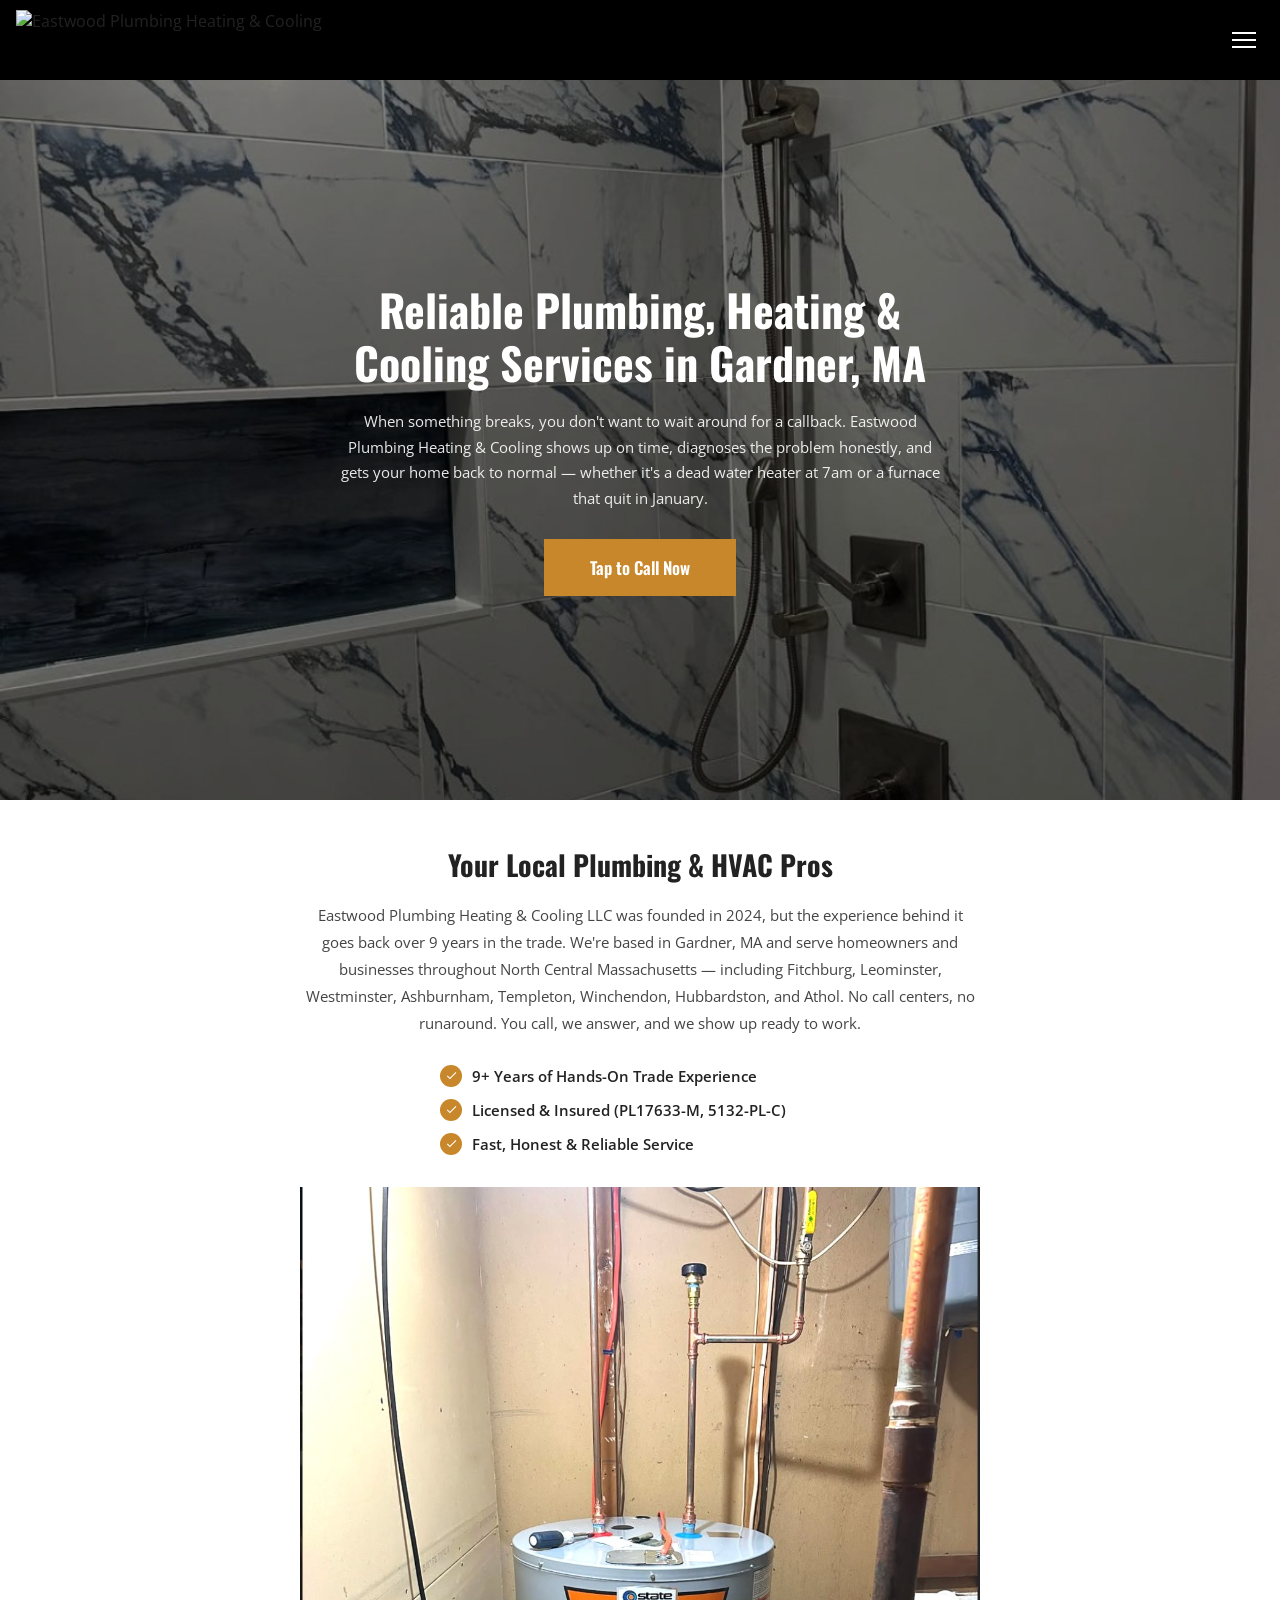
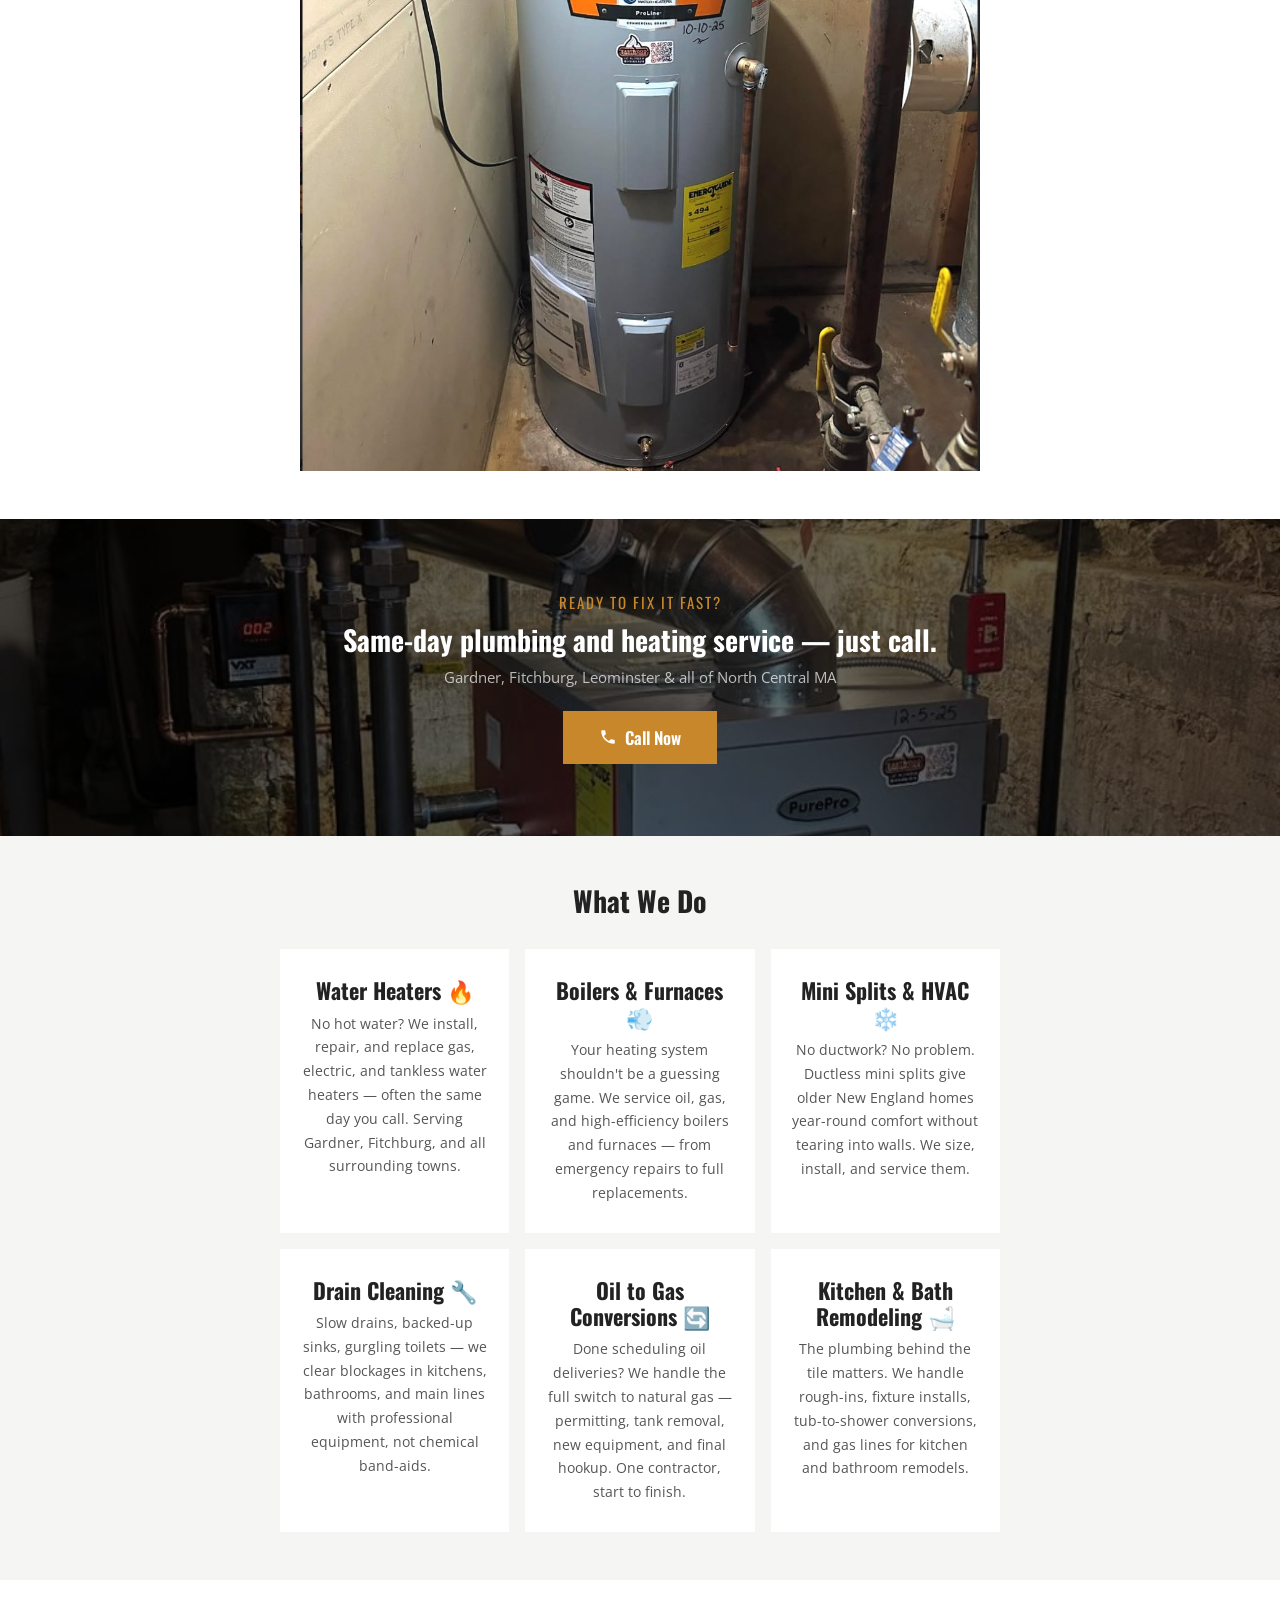
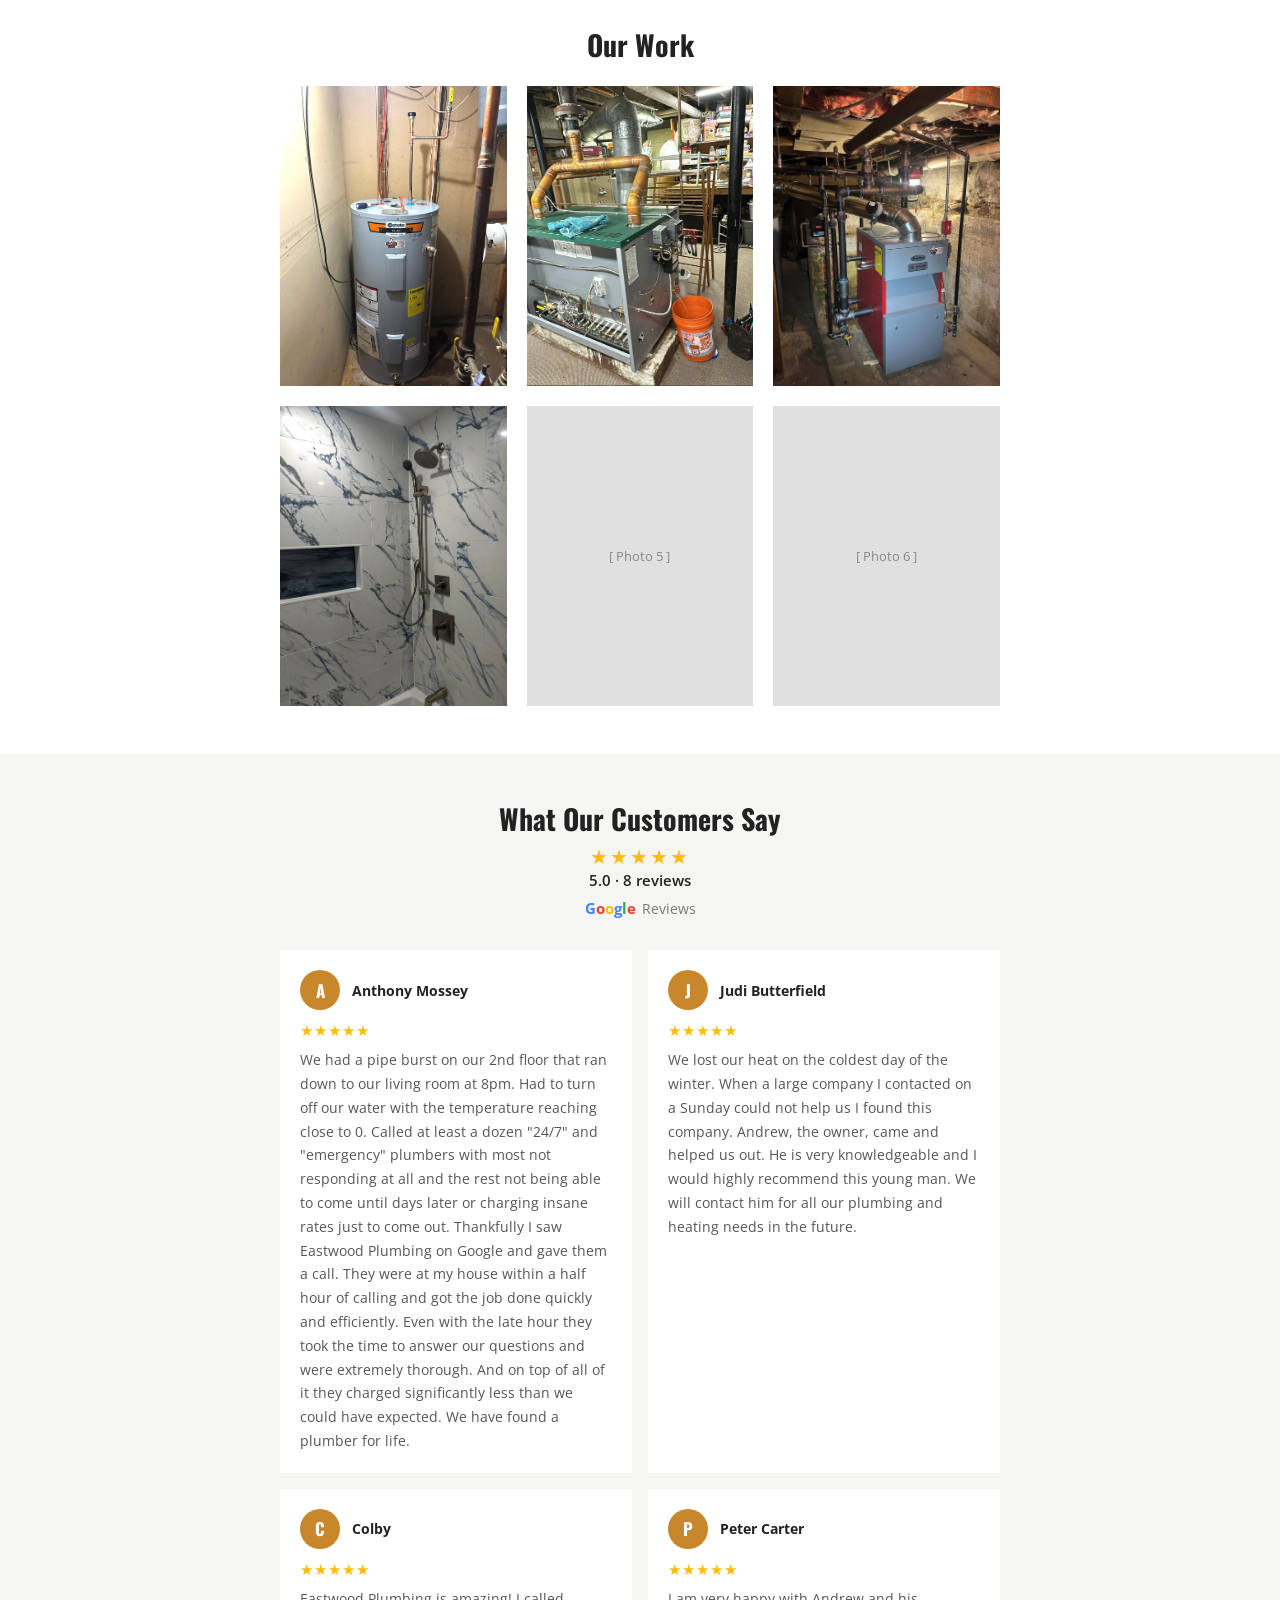
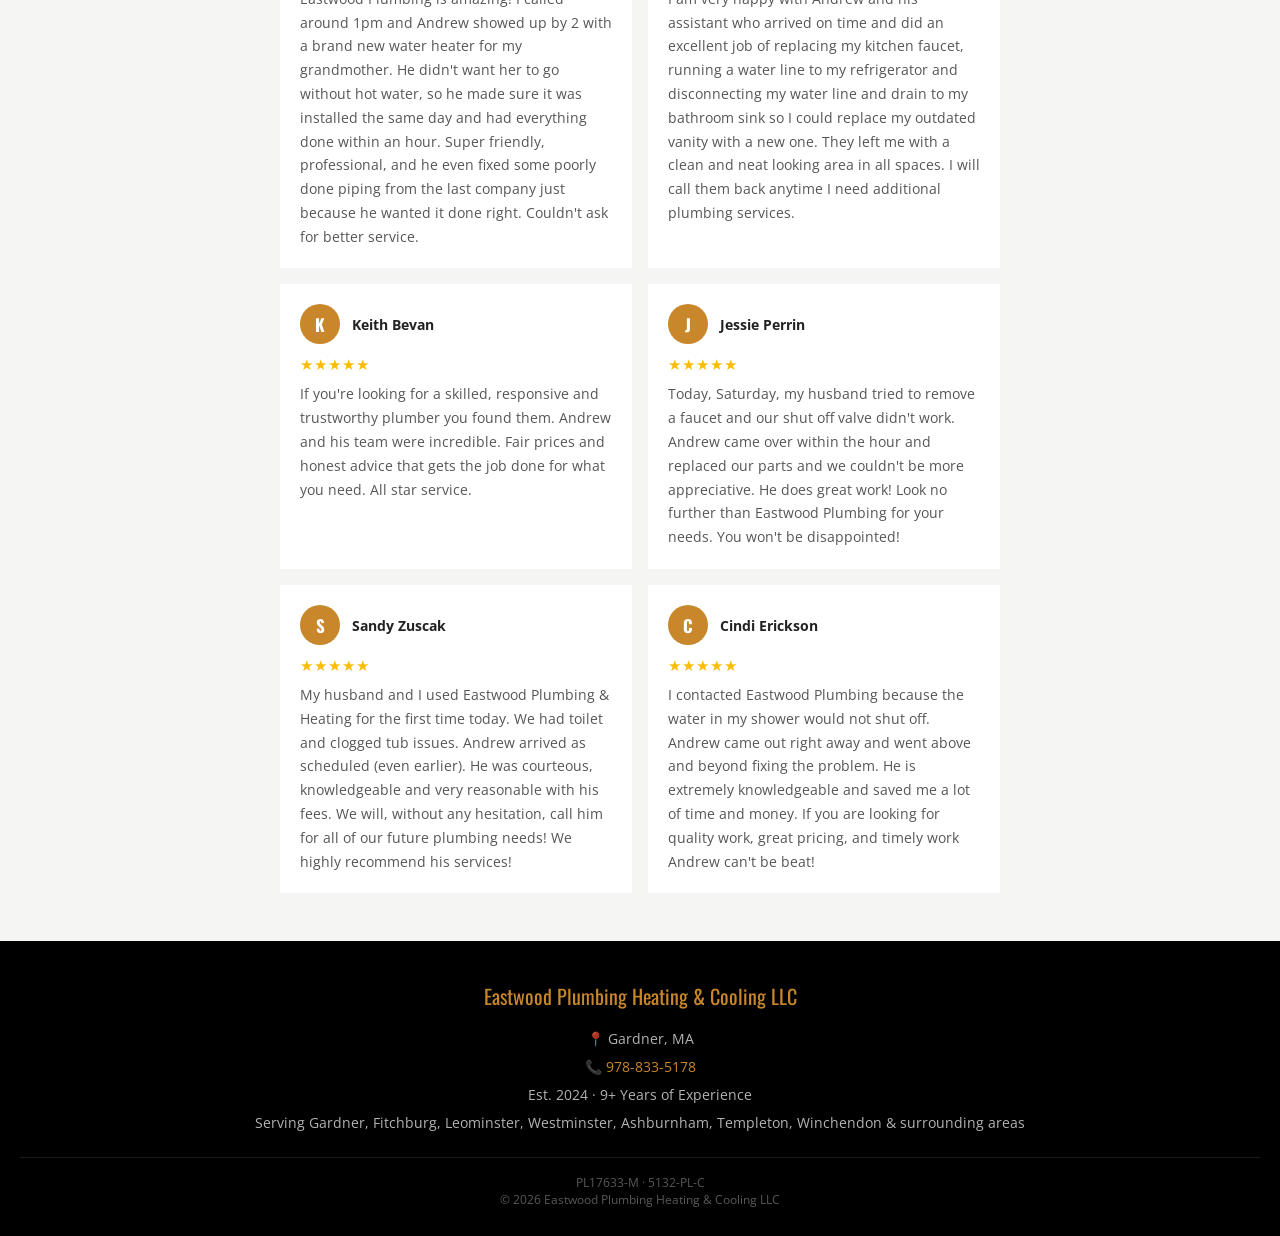
==== index.html @ 7d1de567 "Add real Google reviews (8 five-star)" ====
<!DOCTYPE html>
<html lang="en">
<head>
  <meta charset="UTF-8">
  <meta name="viewport" content="width=device-width, initial-scale=1.0">
  <title>Eastwood Plumbing Heating & Cooling | Plumber in Gardner, MA</title>
  <meta name="description" content="Licensed plumber in Gardner, MA serving Fitchburg, Leominster, Westminster, Ashburnham & North Central MA. Water heaters, boilers, HVAC, drain cleaning. Call 978-833-5178.">
  <link rel="canonical" href="https://www.eastwoodphc.com/">
  <link rel="preconnect" href="https://fonts.googleapis.com">
  <link rel="preconnect" href="https://fonts.gstatic.com" crossorigin>
  <link href="https://fonts.googleapis.com/css2?family=Oswald:wght@400;500;600;700&family=Open+Sans:wght@400;600;700&display=swap" rel="stylesheet">
  <link rel="stylesheet" href="styles.css">
  <script type="application/ld+json">
  {
    "@context": "https://schema.org",
    "@type": "Plumber",
    "name": "Eastwood Plumbing Heating & Cooling LLC",
    "telephone": "+19788335178",
    "address": {
      "@type": "PostalAddress",
      "addressLocality": "Gardner",
      "addressRegion": "MA",
      "addressCountry": "US"
    },
    "url": "https://www.eastwoodphc.com",
    "areaServed": ["Gardner", "Fitchburg", "Leominster", "Westminster", "Ashburnham", "Templeton", "Winchendon", "Hubbardston", "Athol"],
    "priceRange": "$$",
    "foundingDate": "2024",
    "description": "Licensed and insured plumbing, heating, and cooling contractor serving Gardner, MA and North Central Massachusetts."
  }
  </script>
</head>
<body>

  <header class="header">
    <img class="logo" src="images/eastwood-logo.png" alt="Eastwood Plumbing Heating & Cooling">
    <button class="menu-btn" id="menuBtn" aria-label="Menu">
      <span></span><span></span><span></span>
    </button>
  </header>

  <nav class="mobile-nav" id="nav">
    <a href="index.html">Home</a>
    <a href="#about">About</a>
    <a href="#services">Services</a>
    <a href="#gallery">Our Work</a>
    <a href="#reviews">Reviews</a>
    <a href="tel:9788335178">Call Us</a>
  </nav>

  <!-- HERO -->
  <section class="hero" id="top">
    <div class="hero-bg"></div>
    <div class="hero-content">
      <h1>Reliable Plumbing, Heating & Cooling Services in Gardner, MA</h1>
      <p>When something breaks, you don't want to wait around for a callback. Eastwood Plumbing Heating & Cooling shows up on time, diagnoses the problem honestly, and gets your home back to normal — whether it's a dead water heater at 7am or a furnace that quit in January.</p>
      <a href="tel:9788335178" class="btn-gold">Tap to Call Now</a>
    </div>
  </section>

  <!-- ABOUT -->
  <section class="about" id="about">
    <h2>Your Local Plumbing & HVAC Pros</h2>
    <p>Eastwood Plumbing Heating & Cooling LLC was founded in 2024, but the experience behind it goes back over 9 years in the trade. We're based in Gardner, MA and serve homeowners and businesses throughout North Central Massachusetts — including Fitchburg, Leominster, Westminster, Ashburnham, Templeton, Winchendon, Hubbardston, and Athol. No call centers, no runaround. You call, we answer, and we show up ready to work.</p>

    <div class="creds">
      <div class="cred">
        <div class="cred-icon"><svg viewBox="0 0 24 24"><path d="M9 16.17L4.83 12l-1.42 1.41L9 19 21 7l-1.41-1.41L9 16.17z"/></svg></div>
        9+ Years of Hands-On Trade Experience
      </div>
      <div class="cred">
        <div class="cred-icon"><svg viewBox="0 0 24 24"><path d="M9 16.17L4.83 12l-1.42 1.41L9 19 21 7l-1.41-1.41L9 16.17z"/></svg></div>
        Licensed & Insured (PL17633-M, 5132-PL-C)
      </div>
      <div class="cred">
        <div class="cred-icon"><svg viewBox="0 0 24 24"><path d="M9 16.17L4.83 12l-1.42 1.41L9 19 21 7l-1.41-1.41L9 16.17z"/></svg></div>
        Fast, Honest & Reliable Service
      </div>
    </div>

    <img src="images/water-heater-install.png" alt="State ProLine water heater installed by Eastwood Plumbing in Gardner, MA" style="width:100%;">
  </section>

  <!-- CTA BANNER -->
  <section class="cta">
    <div class="cta-bg"></div>
    <div class="cta-content">
      <div class="eyebrow">Ready to Fix It Fast?</div>
      <h2>Same-day plumbing and heating service — just call.</h2>
      <p class="sub">Gardner, Fitchburg, Leominster & all of North Central MA</p>
      <a href="tel:9788335178" class="btn-gold-outline">
        <svg width="18" height="18" viewBox="0 0 24 24" fill="#fff"><path d="M6.62 10.79c1.44 2.83 3.76 5.14 6.59 6.59l2.2-2.2c.27-.27.67-.36 1.02-.24 1.12.37 2.33.57 3.57.57.55 0 1 .45 1 1V20c0 .55-.45 1-1 1-9.39 0-17-7.61-17-17 0-.55.45-1 1-1h3.5c.55 0 1 .45 1 1 0 1.25.2 2.45.57 3.57.11.35.03.74-.25 1.02l-2.2 2.2z"/></svg>
        Call Now
      </a>
    </div>
  </section>

  <!-- SERVICES -->
  <section class="services" id="services">
    <h2>What We Do</h2>
    <div class="services-list">
      <div class="svc">
        <h3><a href="services/water-heaters.html">Water Heaters 🔥</a></h3>
        <p>No hot water? We install, repair, and replace gas, electric, and tankless water heaters — often the same day you call. Serving Gardner, Fitchburg, and all surrounding towns.</p>
      </div>
      <div class="svc">
        <h3><a href="services/boilers-furnaces.html">Boilers & Furnaces 💨</a></h3>
        <p>Your heating system shouldn't be a guessing game. We service oil, gas, and high-efficiency boilers and furnaces — from emergency repairs to full replacements.</p>
      </div>
      <div class="svc">
        <h3><a href="services/mini-splits-hvac.html">Mini Splits & HVAC ❄️</a></h3>
        <p>No ductwork? No problem. Ductless mini splits give older New England homes year-round comfort without tearing into walls. We size, install, and service them.</p>
      </div>
      <div class="svc">
        <h3><a href="services/drain-cleaning.html">Drain Cleaning 🔧</a></h3>
        <p>Slow drains, backed-up sinks, gurgling toilets — we clear blockages in kitchens, bathrooms, and main lines with professional equipment, not chemical band-aids.</p>
      </div>
      <div class="svc">
        <h3><a href="services/oil-to-gas.html">Oil to Gas Conversions 🔄</a></h3>
        <p>Done scheduling oil deliveries? We handle the full switch to natural gas — permitting, tank removal, new equipment, and final hookup. One contractor, start to finish.</p>
      </div>
      <div class="svc">
        <h3><a href="services/kitchen-bath-remodeling.html">Kitchen & Bath Remodeling 🛁</a></h3>
        <p>The plumbing behind the tile matters. We handle rough-ins, fixture installs, tub-to-shower conversions, and gas lines for kitchen and bathroom remodels.</p>
      </div>
    </div>
  </section>

  <!-- GALLERY -->
  <section class="gallery" id="gallery">
    <h2>Our Work</h2>
    <div class="gallery-list">
      <img src="images/water-heater-install.png" alt="Water heater installation in Gardner, MA">
      <img src="images/boiler-install.png" alt="Boiler installation in Gardner, MA">
      <img src="images/furnace-install.png" alt="Furnace installation in North Central Massachusetts">
      <img src="images/hero.png" alt="Bathroom remodel with marble tile in Gardner, MA">
      <div class="img-slot" style="height:300px;">[ Photo 5 ]</div>
      <div class="img-slot" style="height:300px;">[ Photo 6 ]</div>
    </div>
  </section>

  <!-- REVIEWS -->
  <section class="reviews" id="reviews">
    <div class="reviews-head">
      <h2>What Our Customers Say</h2>
      <div class="stars">★★★★★</div>
      <div style="font-size:15px;font-weight:600;color:#222;">5.0 · 8 reviews</div>
      <div class="g-line">
        <!-- REPLACE: <img src="images/google-logo.png" height="20" alt="Google"> -->
        <span class="g-text"><span class="c1">G</span><span class="c2">o</span><span class="c3">o</span><span class="c4">g</span><span class="c5">l</span><span class="c6">e</span></span>
        Reviews
      </div>
    </div>
    <div class="reviews-list">
      <div class="rev">
        <div class="rev-top">
          <div class="rev-avatar">A</div>
          <div><div class="rev-name">Anthony Mossey</div></div>
        </div>
        <div class="rev-stars">★★★★★</div>
        <p>We had a pipe burst on our 2nd floor that ran down to our living room at 8pm. Had to turn off our water with the temperature reaching close to 0. Called at least a dozen "24/7" and "emergency" plumbers with most not responding at all and the rest not being able to come until days later or charging insane rates just to come out. Thankfully I saw Eastwood Plumbing on Google and gave them a call. They were at my house within a half hour of calling and got the job done quickly and efficiently. Even with the late hour they took the time to answer our questions and were extremely thorough. And on top of all of it they charged significantly less than we could have expected. We have found a plumber for life.</p>
      </div>
      <div class="rev">
        <div class="rev-top">
          <div class="rev-avatar">J</div>
          <div><div class="rev-name">Judi Butterfield</div></div>
        </div>
        <div class="rev-stars">★★★★★</div>
        <p>We lost our heat on the coldest day of the winter. When a large company I contacted on a Sunday could not help us I found this company. Andrew, the owner, came and helped us out. He is very knowledgeable and I would highly recommend this young man. We will contact him for all our plumbing and heating needs in the future.</p>
      </div>
      <div class="rev">
        <div class="rev-top">
          <div class="rev-avatar">C</div>
          <div><div class="rev-name">Colby</div></div>
        </div>
        <div class="rev-stars">★★★★★</div>
        <p>Eastwood Plumbing is amazing! I called around 1pm and Andrew showed up by 2 with a brand new water heater for my grandmother. He didn't want her to go without hot water, so he made sure it was installed the same day and had everything done within an hour. Super friendly, professional, and he even fixed some poorly done piping from the last company just because he wanted it done right. Couldn't ask for better service.</p>
      </div>
      <div class="rev">
        <div class="rev-top">
          <div class="rev-avatar">P</div>
          <div><div class="rev-name">Peter Carter</div></div>
        </div>
        <div class="rev-stars">★★★★★</div>
        <p>I am very happy with Andrew and his assistant who arrived on time and did an excellent job of replacing my kitchen faucet, running a water line to my refrigerator and disconnecting my water line and drain to my bathroom sink so I could replace my outdated vanity with a new one. They left me with a clean and neat looking area in all spaces. I will call them back anytime I need additional plumbing services.</p>
      </div>
      <div class="rev">
        <div class="rev-top">
          <div class="rev-avatar">K</div>
          <div><div class="rev-name">Keith Bevan</div></div>
        </div>
        <div class="rev-stars">★★★★★</div>
        <p>If you're looking for a skilled, responsive and trustworthy plumber you found them. Andrew and his team were incredible. Fair prices and honest advice that gets the job done for what you need. All star service.</p>
      </div>
      <div class="rev">
        <div class="rev-top">
          <div class="rev-avatar">J</div>
          <div><div class="rev-name">Jessie Perrin</div></div>
        </div>
        <div class="rev-stars">★★★★★</div>
        <p>Today, Saturday, my husband tried to remove a faucet and our shut off valve didn't work. Andrew came over within the hour and replaced our parts and we couldn't be more appreciative. He does great work! Look no further than Eastwood Plumbing for your needs. You won't be disappointed!</p>
      </div>
      <div class="rev">
        <div class="rev-top">
          <div class="rev-avatar">S</div>
          <div><div class="rev-name">Sandy Zuscak</div></div>
        </div>
        <div class="rev-stars">★★★★★</div>
        <p>My husband and I used Eastwood Plumbing &amp; Heating for the first time today. We had toilet and clogged tub issues. Andrew arrived as scheduled (even earlier). He was courteous, knowledgeable and very reasonable with his fees. We will, without any hesitation, call him for all of our future plumbing needs! We highly recommend his services!</p>
      </div>
      <div class="rev">
        <div class="rev-top">
          <div class="rev-avatar">C</div>
          <div><div class="rev-name">Cindi Erickson</div></div>
        </div>
        <div class="rev-stars">★★★★★</div>
        <p>I contacted Eastwood Plumbing because the water in my shower would not shut off. Andrew came out right away and went above and beyond fixing the problem. He is extremely knowledgeable and saved me a lot of time and money. If you are looking for quality work, great pricing, and timely work Andrew can't be beat!</p>
      </div>
    </div>
  </section>

  <!-- FOOTER -->
  <footer class="footer">
    <div class="footer-name">Eastwood Plumbing Heating & Cooling LLC</div>
    <div class="footer-info">
      📍 Gardner, MA<br>
      📞 <a href="tel:9788335178">978-833-5178</a><br>
      Est. 2024 · 9+ Years of Experience<br>
      Serving Gardner, Fitchburg, Leominster, Westminster, Ashburnham, Templeton, Winchendon & surrounding areas
    </div>
    <div class="footer-bottom">
      PL17633-M · 5132-PL-C<br>
      &copy; 2026 Eastwood Plumbing Heating & Cooling LLC
    </div>
  </footer>

  <script>
    document.getElementById('menuBtn').addEventListener('click', function() {
      document.getElementById('nav').classList.toggle('open');
    });
    document.querySelectorAll('#nav a').forEach(function(a) {
      a.addEventListener('click', function() { document.getElementById('nav').classList.remove('open'); });
    });
  </script>
</body>
</html>
---- styles.css ----
*, *::before, *::after { margin: 0; padding: 0; box-sizing: border-box; }

body {
  font-family: 'Open Sans', sans-serif;
  color: #222;
  background: #fff;
  -webkit-font-smoothing: antialiased;
}

h1, h2, h3, h4 {
  font-family: 'Oswald', sans-serif;
  font-weight: 700;
  line-height: 1.2;
}

a { text-decoration: none; color: inherit; }
img { max-width: 100%; display: block; }

/* HEADER */
.header {
  background: #000;
  padding: 10px 16px;
  display: flex;
  align-items: center;
  justify-content: space-between;
  position: sticky;
  top: 0;
  z-index: 100;
}

.logo { height: 60px; }

.logo-placeholder {
  height: 60px;
  background: #1a1a1a;
  padding: 8px 16px;
  display: flex;
  align-items: center;
  color: #fff;
  font-family: 'Oswald', sans-serif;
  font-weight: 700;
  font-size: 14px;
  border: 2px solid #c8872a;
  border-radius: 4px;
}

.menu-btn {
  background: none;
  border: none;
  cursor: pointer;
  padding: 8px;
  display: flex;
  flex-direction: column;
  gap: 5px;
}

.menu-btn span {
  display: block;
  width: 24px;
  height: 2px;
  background: #fff;
}

.mobile-nav {
  display: none;
  background: #111;
  position: fixed;
  top: 80px;
  left: 0;
  right: 0;
  z-index: 99;
}

.mobile-nav.open { display: block; }

.mobile-nav a {
  display: block;
  color: #fff;
  padding: 16px 20px;
  border-bottom: 1px solid #222;
  font-family: 'Oswald', sans-serif;
  font-size: 17px;
}

/* HERO */
.hero {
  position: relative;
  min-height: 80vh;
  display: flex;
  align-items: center;
  justify-content: center;
  text-align: center;
  padding: 60px 20px;
}

.hero-bg {
  position: absolute;
  inset: 0;
  background: url('images/hero.png') center/cover no-repeat;
  background-color: #333;
}

.hero-bg::after {
  content: '';
  position: absolute;
  inset: 0;
  background: rgba(0,0,0,0.45);
}

.hero-content {
  position: relative;
  z-index: 1;
  max-width: 600px;
}

.hero h1 {
  color: #fff;
  font-size: 34px;
  margin-bottom: 20px;
}

.hero p {
  color: rgba(255,255,255,0.9);
  font-size: 15px;
  line-height: 1.7;
  margin-bottom: 28px;
}

/* SERVICE HERO (shorter, uses same bg unless overridden) */
.hero-service { min-height: 50vh; }

/* BUTTONS */
.btn-gold {
  display: inline-block;
  background: #c8872a;
  color: #fff;
  font-family: 'Oswald', sans-serif;
  font-size: 17px;
  font-weight: 600;
  padding: 14px 44px;
  border: 2px solid #c8872a;
}

.btn-gold-outline {
  display: inline-flex;
  align-items: center;
  gap: 8px;
  background: #c8872a;
  color: #fff;
  font-family: 'Oswald', sans-serif;
  font-size: 17px;
  font-weight: 600;
  padding: 14px 36px;
  border: none;
}

/* SECTIONS */
.section { padding: 48px 20px; max-width: 800px; margin: 0 auto; }
.section-gray { padding: 48px 20px; background: #f5f5f3; }

/* ABOUT */
.about { padding: 48px 20px; text-align: center; max-width: 720px; margin: 0 auto; }
.about h2 { font-size: 28px; margin-bottom: 20px; }
.about > p { font-size: 15px; color: #444; line-height: 1.8; margin-bottom: 28px; }

.creds {
  text-align: left;
  max-width: 400px;
  margin: 0 auto 32px;
  display: flex;
  flex-direction: column;
  gap: 12px;
}

.cred {
  display: flex;
  align-items: center;
  gap: 10px;
  font-size: 15px;
  font-weight: 600;
}

.cred-icon {
  width: 22px;
  height: 22px;
  background: #c8872a;
  border-radius: 50%;
  display: flex;
  align-items: center;
  justify-content: center;
  flex-shrink: 0;
}

.cred-icon svg { width: 13px; height: 13px; fill: #fff; }

.img-slot {
  background: #e0e0e0;
  display: flex;
  align-items: center;
  justify-content: center;
  color: #888;
  font-size: 13px;
}

/* CTA BANNER */
.cta {
  position: relative;
  padding: 72px 20px;
  text-align: center;
}

.cta-bg {
  position: absolute;
  inset: 0;
  background: url('images/furnace-install.png') center/cover no-repeat;
  background-color: #222;
}

.cta-bg::after {
  content: '';
  position: absolute;
  inset: 0;
  background: rgba(0,0,0,0.6);
}

.cta-content { position: relative; z-index: 1; }

.cta .eyebrow {
  color: #c8872a;
  font-family: 'Oswald', sans-serif;
  font-size: 15px;
  letter-spacing: 2px;
  text-transform: uppercase;
  margin-bottom: 10px;
}

.cta h2 { color: #fff; font-size: 28px; margin-bottom: 10px; }
.cta .sub { color: rgba(255,255,255,0.7); font-size: 15px; margin-bottom: 24px; }

/* SERVICES */
.services { padding: 48px 16px; background: #f5f5f3; }
.services h2 { text-align: center; font-size: 28px; margin-bottom: 32px; }

.services-list {
  max-width: 720px;
  margin: 0 auto;
  display: flex;
  flex-direction: column;
  gap: 16px;
}

.svc { background: #fff; padding: 28px 20px; text-align: center; }
.svc h3 { font-size: 22px; margin-bottom: 8px; }
.svc h3 a { color: #222; }
.svc h3 a:hover { color: #c8872a; }
.svc p { font-size: 14px; color: #555; line-height: 1.7; }

/* GALLERY */
.gallery { padding: 48px 16px; }
.gallery h2 { text-align: center; font-size: 28px; margin-bottom: 24px; }

.gallery-list {
  max-width: 720px;
  margin: 0 auto;
  display: flex;
  flex-direction: column;
  gap: 20px;
}

.gallery-list img {
  width: 100%;
  height: 300px;
  object-fit: cover;
}

.gallery-list .img-slot { width: 100%; height: 300px; }

/* REVIEWS */
.reviews { padding: 48px 16px; background: #f5f5f3; }
.reviews-head { text-align: center; margin-bottom: 32px; }
.reviews-head h2 { font-size: 28px; margin-bottom: 8px; }
.reviews-head .stars { color: #fbbc04; font-size: 20px; letter-spacing: 2px; }

.reviews-head .g-line {
  margin-top: 8px;
  font-size: 14px;
  color: #777;
  display: flex;
  align-items: center;
  justify-content: center;
  gap: 6px;
}

.g-text { font-weight: 700; font-size: 15px; }
.g-text .c1 { color: #4285F4; }
.g-text .c2 { color: #EA4335; }
.g-text .c3 { color: #FBBC05; }
.g-text .c4 { color: #4285F4; }
.g-text .c5 { color: #34A853; }
.g-text .c6 { color: #EA4335; }

.reviews-list {
  max-width: 720px;
  margin: 0 auto;
  display: flex;
  flex-direction: column;
  gap: 16px;
}

.rev { background: #fff; padding: 20px; }

.rev-top {
  display: flex;
  align-items: center;
  gap: 12px;
  margin-bottom: 10px;
}

.rev-avatar {
  width: 40px;
  height: 40px;
  border-radius: 50%;
  background: #c8872a;
  color: #fff;
  display: flex;
  align-items: center;
  justify-content: center;
  font-family: 'Oswald', sans-serif;
  font-weight: 700;
  font-size: 17px;
  flex-shrink: 0;
}

.rev-name { font-weight: 700; font-size: 14px; }
.rev-date { font-size: 12px; color: #999; }
.rev-stars { color: #fbbc04; font-size: 15px; letter-spacing: 1px; margin-bottom: 8px; }
.rev p { font-size: 14px; color: #555; line-height: 1.7; }

/* FAQ */
.faq { padding: 48px 20px; max-width: 720px; margin: 0 auto; }
.faq h2 { font-size: 28px; margin-bottom: 24px; text-align: center; }

.faq-item { border-bottom: 1px solid #e0e0e0; padding: 16px 0; }
.faq-item h3 { font-size: 17px; margin-bottom: 8px; color: #222; }
.faq-item p { font-size: 14px; color: #555; line-height: 1.7; }

/* SERVICE DETAIL */
.svc-detail { padding: 48px 20px; max-width: 720px; margin: 0 auto; }
.svc-detail h2 { font-size: 24px; margin-bottom: 16px; }
.svc-detail p { font-size: 15px; color: #444; line-height: 1.8; margin-bottom: 16px; }
.svc-detail ul { margin: 0 0 20px 20px; }
.svc-detail li { font-size: 15px; color: #444; line-height: 1.8; margin-bottom: 6px; }

.svc-detail img {
  width: 100%;
  height: auto;
  margin: 24px 0;
}

/* OTHER SERVICES */
.other-services { padding: 48px 20px; background: #f5f5f3; }
.other-services h2 { text-align: center; font-size: 24px; margin-bottom: 24px; }

.other-services-list {
  max-width: 720px;
  margin: 0 auto;
  display: flex;
  flex-direction: column;
  gap: 10px;
}

.other-services-list a {
  display: block;
  background: #fff;
  padding: 16px 20px;
  font-family: 'Oswald', sans-serif;
  font-size: 17px;
  font-weight: 600;
  color: #222;
}

.other-services-list a:hover { color: #c8872a; }

/* FOOTER */
.footer {
  background: #000;
  color: rgba(255,255,255,0.7);
  padding: 40px 20px 28px;
  text-align: center;
}

.footer-name {
  font-family: 'Oswald', sans-serif;
  font-size: 20px;
  color: #c8872a;
  margin-bottom: 14px;
}

.footer-info { font-size: 14px; line-height: 2; }
.footer-info a { color: #c8872a; }

.footer-bottom {
  margin-top: 20px;
  padding-top: 16px;
  border-top: 1px solid rgba(255,255,255,0.1);
  font-size: 12px;
  color: rgba(255,255,255,0.35);
}

/* RESPONSIVE */
@media (min-width: 600px) {
  .services-list { display: grid; grid-template-columns: 1fr 1fr; }
  .gallery-list { display: grid; grid-template-columns: 1fr 1fr; }
  .reviews-list { display: grid; grid-template-columns: 1fr 1fr; }
  .other-services-list { display: grid; grid-template-columns: 1fr 1fr; }
}

@media (min-width: 900px) {
  .hero h1 { font-size: 44px; }
  .services-list { grid-template-columns: 1fr 1fr 1fr; }
  .gallery-list { grid-template-columns: 1fr 1fr 1fr; }
}
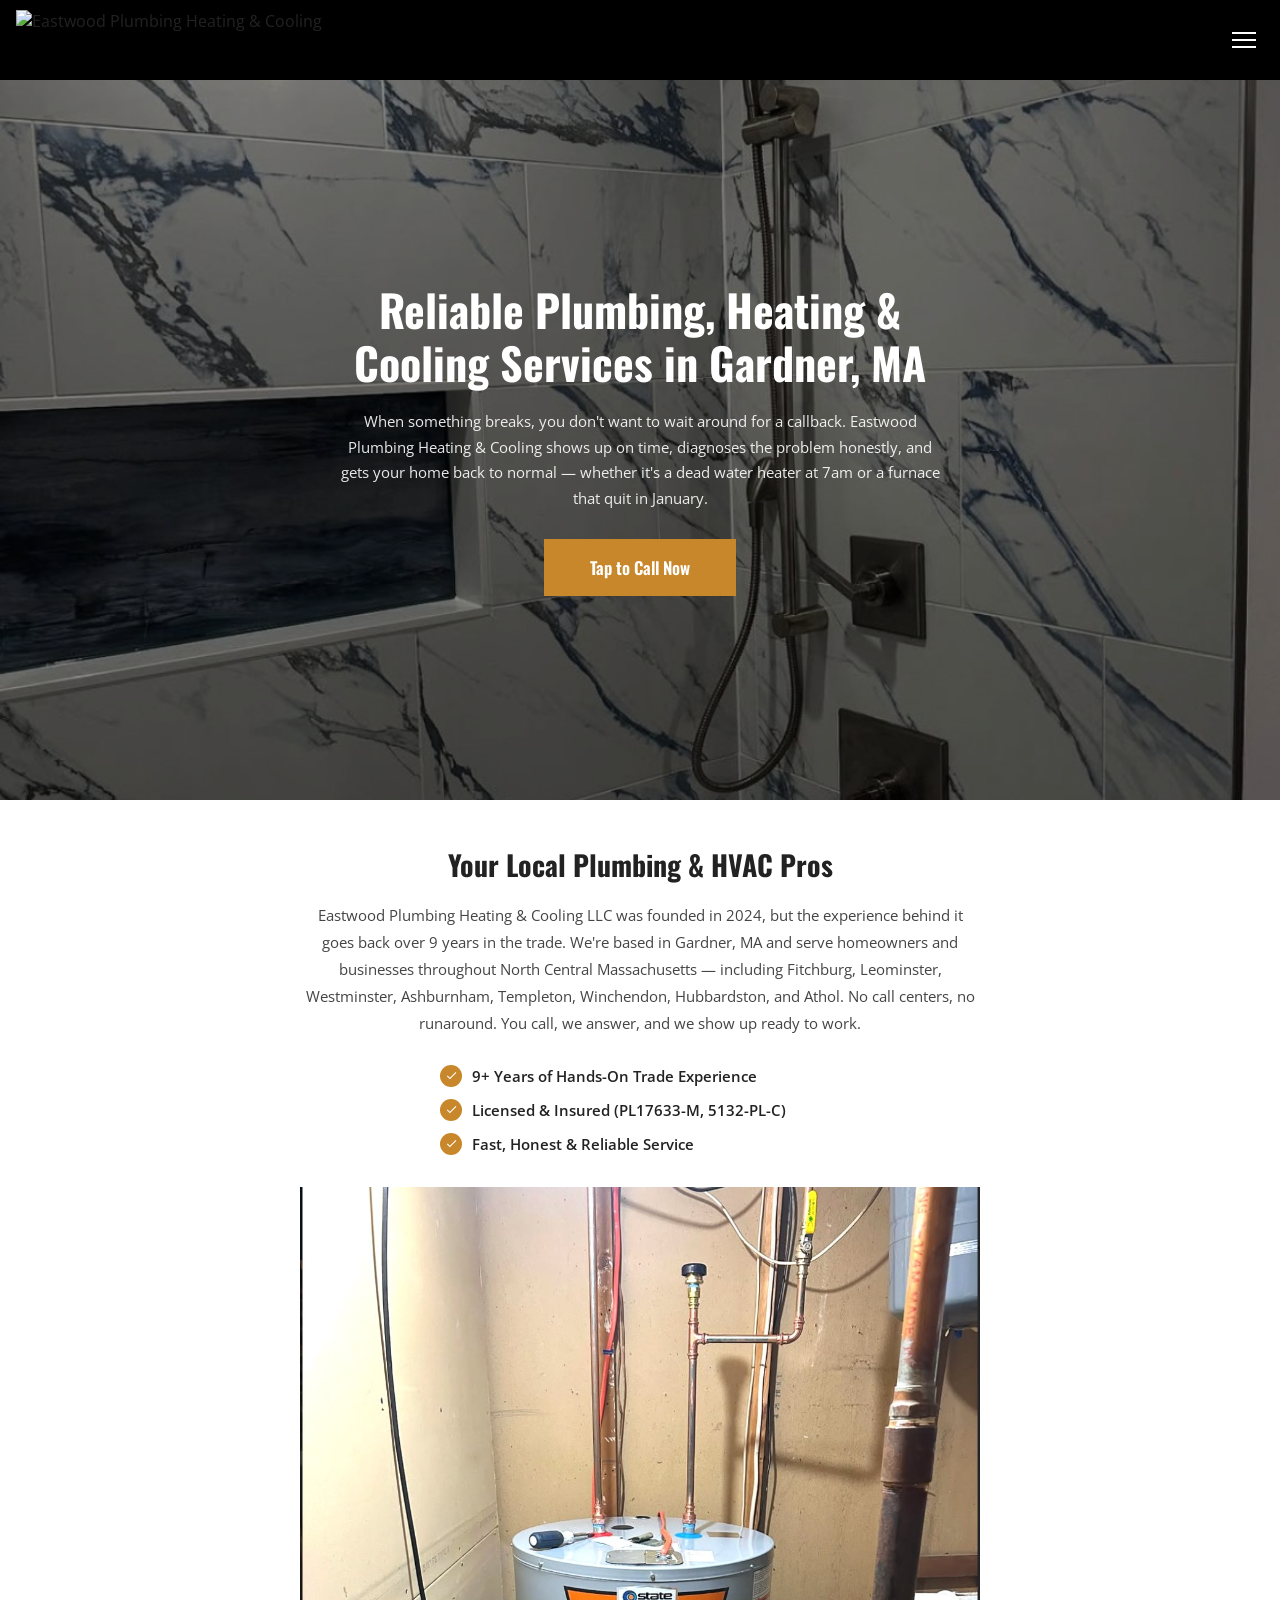
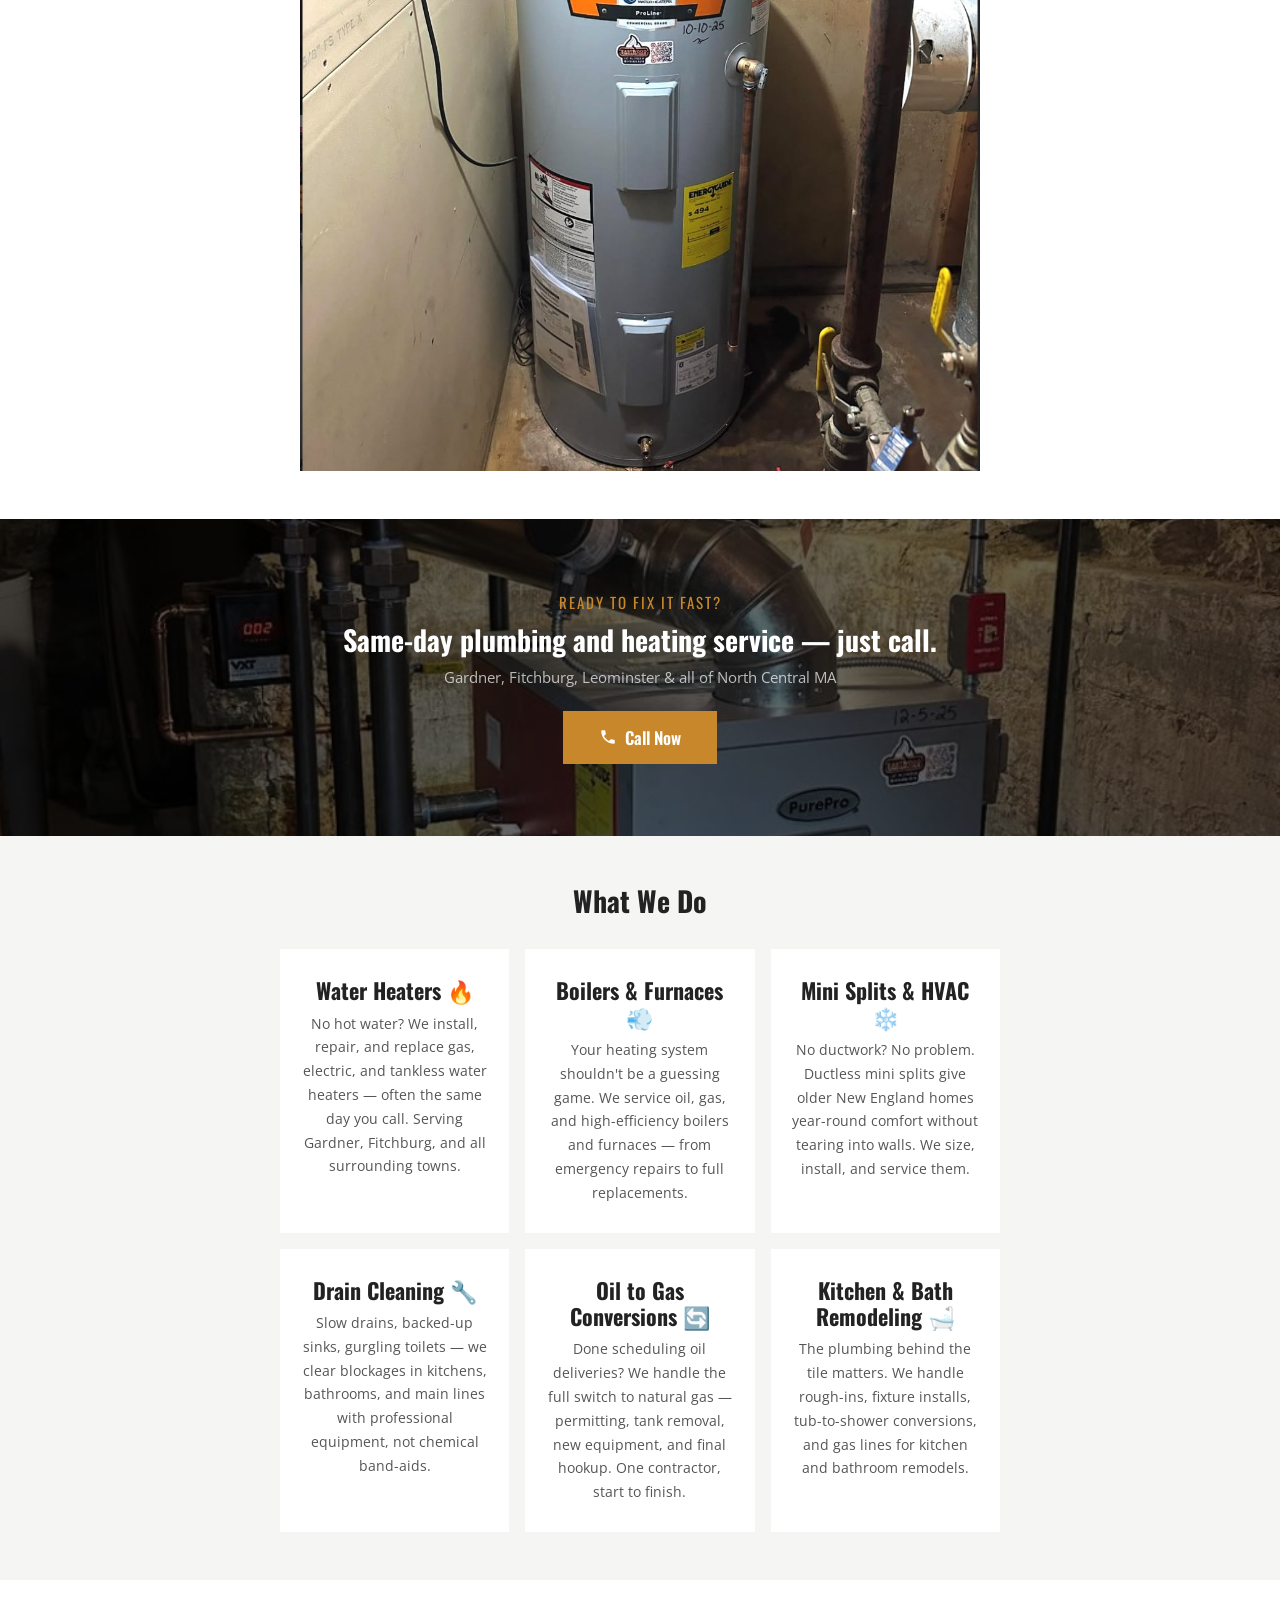
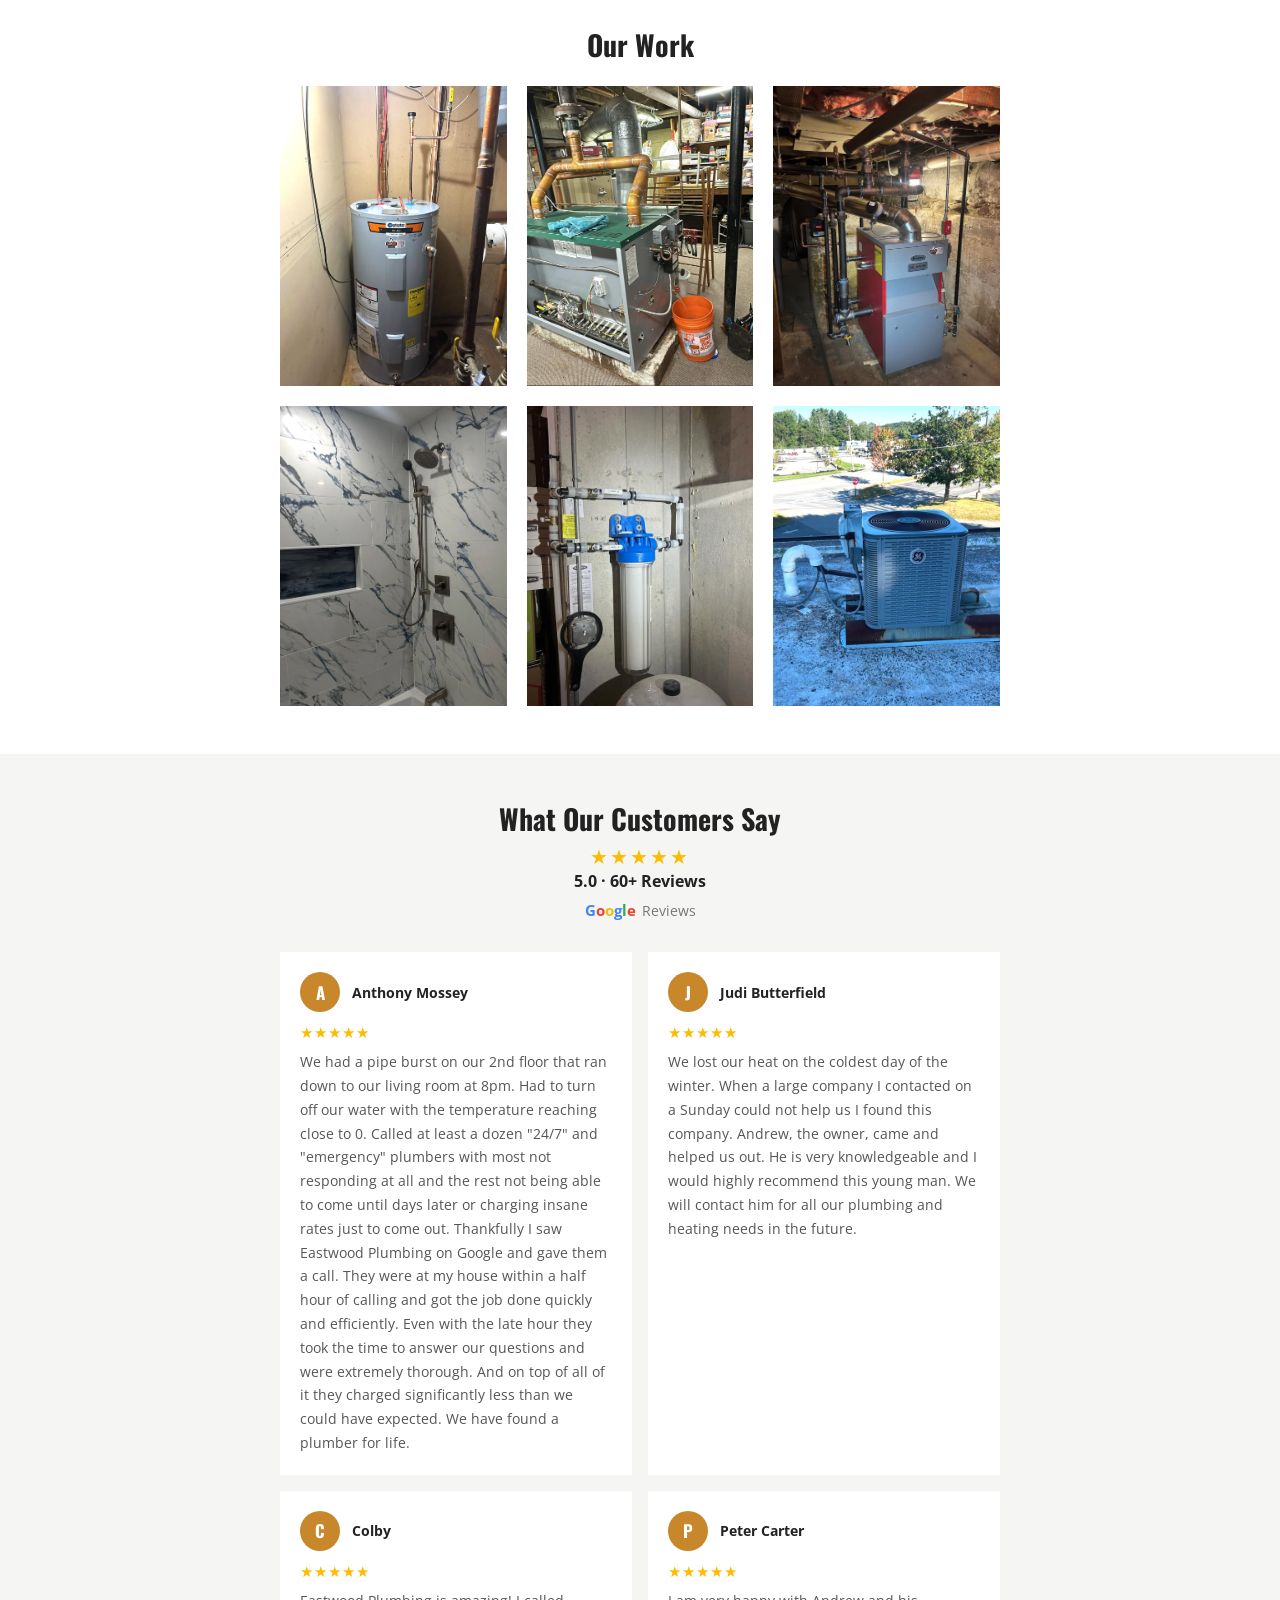
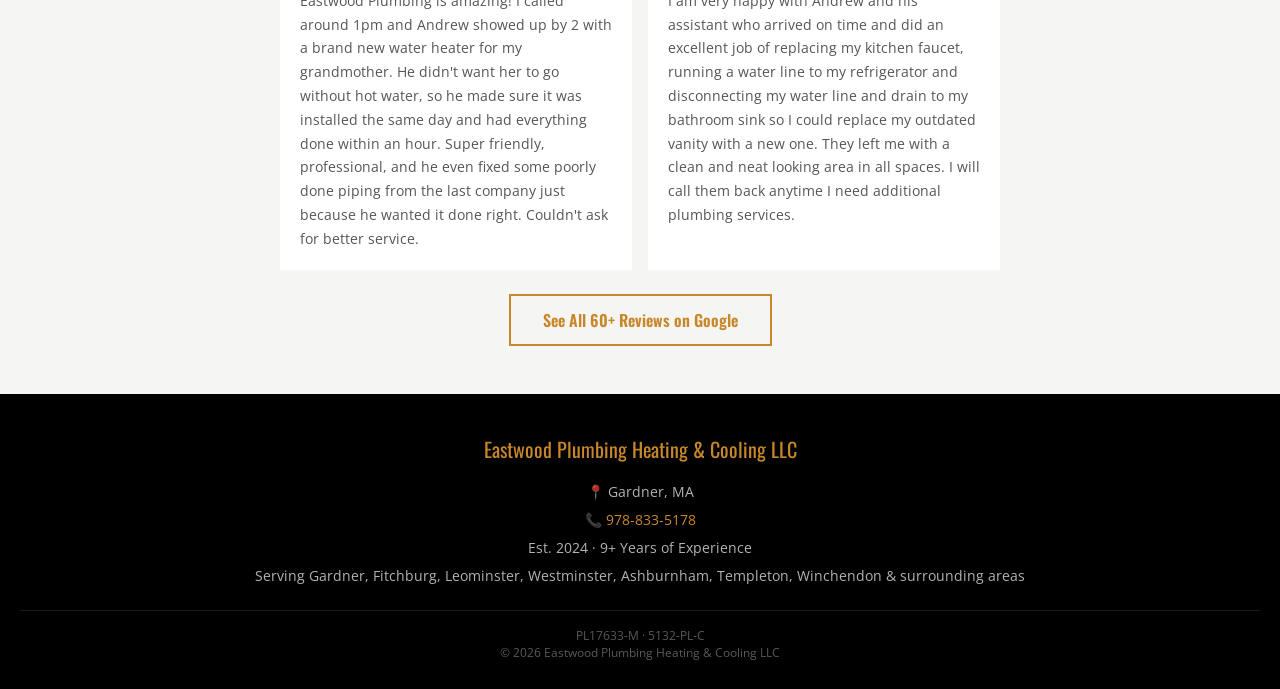
==== commit 53c09389: "60+ reviews with Google link, new gallery photos, all CTAs to phone" ====
--- a/index.html
+++ b/index.html
@@ -134,8 +134,8 @@
       <img src="images/boiler-install.png" alt="Boiler installation in Gardner, MA">
       <img src="images/furnace-install.png" alt="Furnace installation in North Central Massachusetts">
       <img src="images/hero.png" alt="Bathroom remodel with marble tile in Gardner, MA">
-      <div class="img-slot" style="height:300px;">[ Photo 5 ]</div>
-      <div class="img-slot" style="height:300px;">[ Photo 6 ]</div>
+      <img src="images/water-filter-install.png" alt="Water filtration system installed by Eastwood Plumbing in Gardner, MA">
+      <img src="images/hvac-unit.png" alt="GE HVAC condenser unit installed by Eastwood Plumbing in Gardner, MA">
     </div>
   </section>
 
@@ -144,9 +144,8 @@
     <div class="reviews-head">
       <h2>What Our Customers Say</h2>
       <div class="stars">★★★★★</div>
-      <div style="font-size:15px;font-weight:600;color:#222;">5.0 · 8 reviews</div>
+      <div style="font-size:16px;font-weight:700;color:#222;">5.0 · 60+ Reviews</div>
       <div class="g-line">
-        <!-- REPLACE: <img src="images/google-logo.png" height="20" alt="Google"> -->
         <span class="g-text"><span class="c1">G</span><span class="c2">o</span><span class="c3">o</span><span class="c4">g</span><span class="c5">l</span><span class="c6">e</span></span>
         Reviews
       </div>
@@ -184,38 +183,9 @@
         <div class="rev-stars">★★★★★</div>
         <p>I am very happy with Andrew and his assistant who arrived on time and did an excellent job of replacing my kitchen faucet, running a water line to my refrigerator and disconnecting my water line and drain to my bathroom sink so I could replace my outdated vanity with a new one. They left me with a clean and neat looking area in all spaces. I will call them back anytime I need additional plumbing services.</p>
       </div>
-      <div class="rev">
-        <div class="rev-top">
-          <div class="rev-avatar">K</div>
-          <div><div class="rev-name">Keith Bevan</div></div>
-        </div>
-        <div class="rev-stars">★★★★★</div>
-        <p>If you're looking for a skilled, responsive and trustworthy plumber you found them. Andrew and his team were incredible. Fair prices and honest advice that gets the job done for what you need. All star service.</p>
-      </div>
-      <div class="rev">
-        <div class="rev-top">
-          <div class="rev-avatar">J</div>
-          <div><div class="rev-name">Jessie Perrin</div></div>
-        </div>
-        <div class="rev-stars">★★★★★</div>
-        <p>Today, Saturday, my husband tried to remove a faucet and our shut off valve didn't work. Andrew came over within the hour and replaced our parts and we couldn't be more appreciative. He does great work! Look no further than Eastwood Plumbing for your needs. You won't be disappointed!</p>
-      </div>
-      <div class="rev">
-        <div class="rev-top">
-          <div class="rev-avatar">S</div>
-          <div><div class="rev-name">Sandy Zuscak</div></div>
-        </div>
-        <div class="rev-stars">★★★★★</div>
-        <p>My husband and I used Eastwood Plumbing &amp; Heating for the first time today. We had toilet and clogged tub issues. Andrew arrived as scheduled (even earlier). He was courteous, knowledgeable and very reasonable with his fees. We will, without any hesitation, call him for all of our future plumbing needs! We highly recommend his services!</p>
-      </div>
-      <div class="rev">
-        <div class="rev-top">
-          <div class="rev-avatar">C</div>
-          <div><div class="rev-name">Cindi Erickson</div></div>
-        </div>
-        <div class="rev-stars">★★★★★</div>
-        <p>I contacted Eastwood Plumbing because the water in my shower would not shut off. Andrew came out right away and went above and beyond fixing the problem. He is extremely knowledgeable and saved me a lot of time and money. If you are looking for quality work, great pricing, and timely work Andrew can't be beat!</p>
-      </div>
+    </div>
+    <div style="text-align:center;margin-top:24px;">
+      <a href="https://www.google.com/search?q=Eastwood+Plumbing+%26+Heating+LLC+Reviews" target="_blank" rel="noopener" style="display:inline-block;font-family:'Oswald',sans-serif;font-size:16px;font-weight:600;color:#c8872a;border:2px solid #c8872a;padding:12px 32px;">See All 60+ Reviews on Google</a>
     </div>
   </section>
 
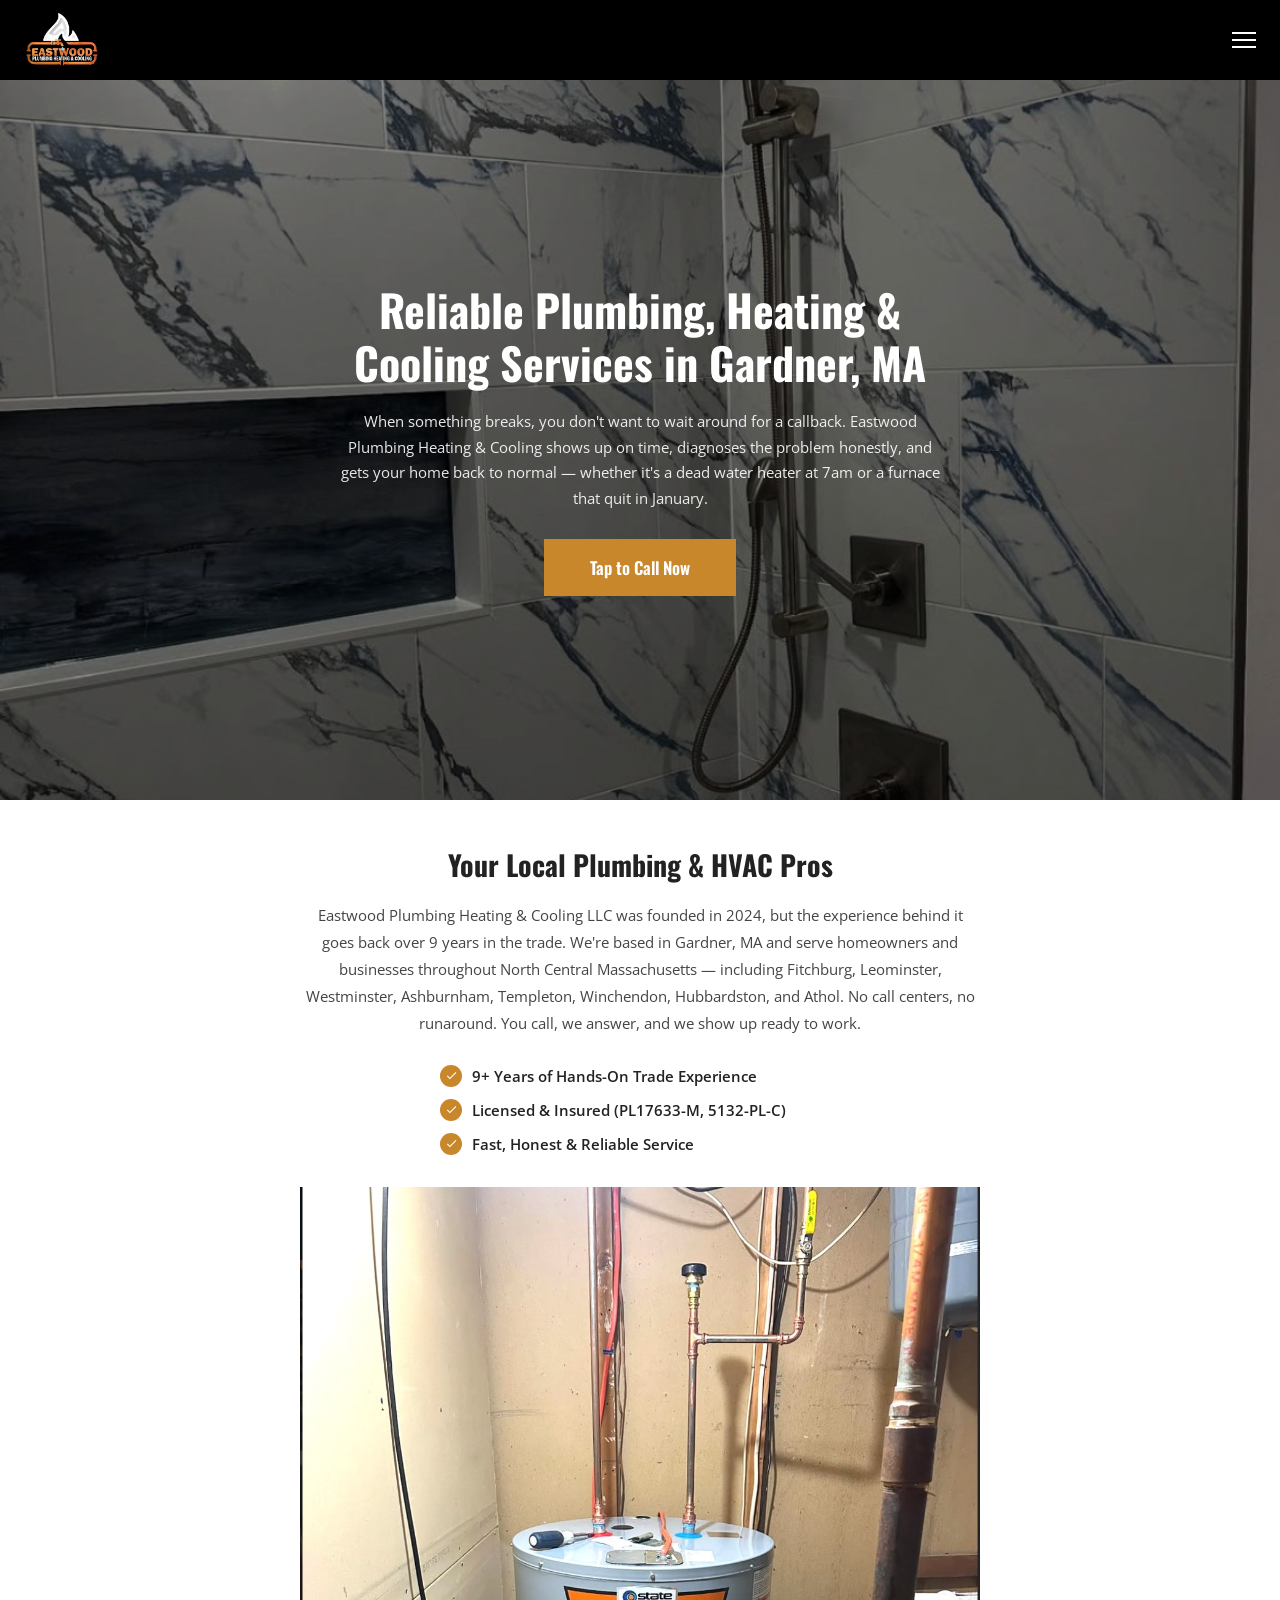
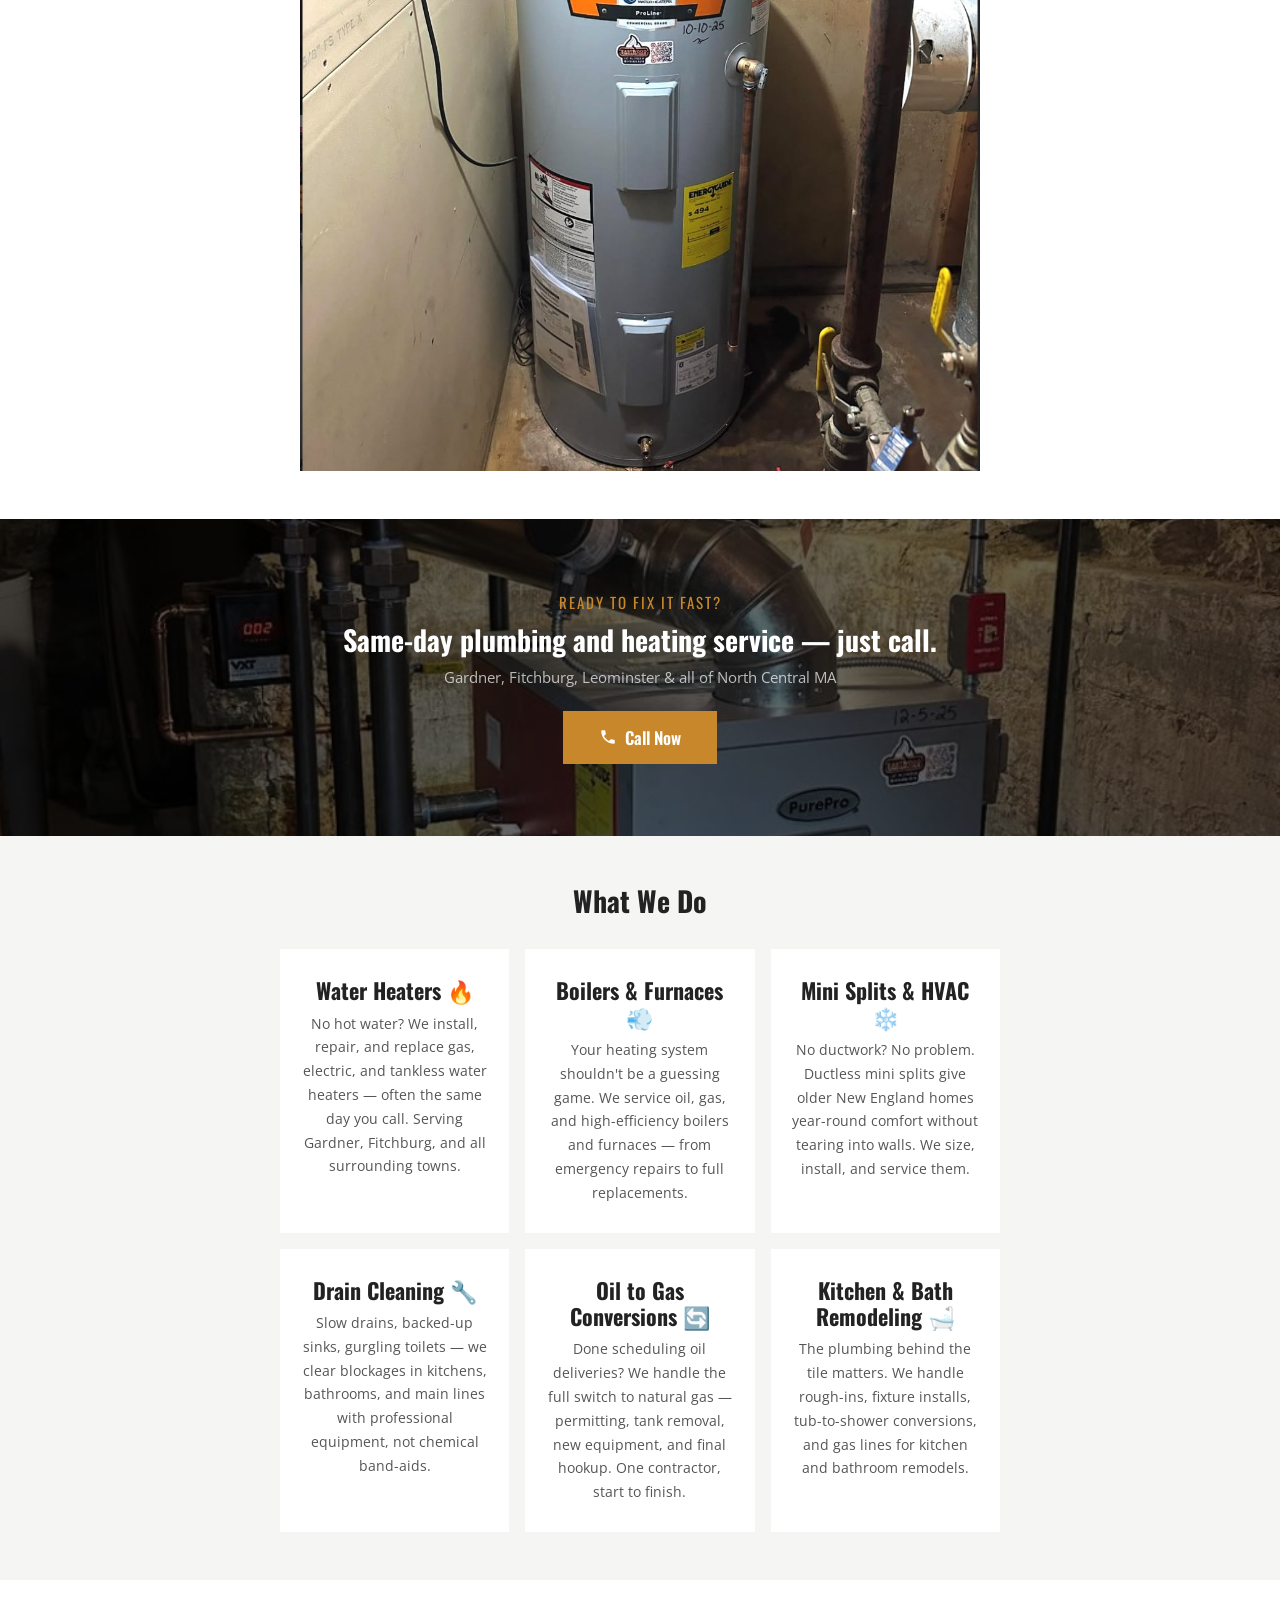
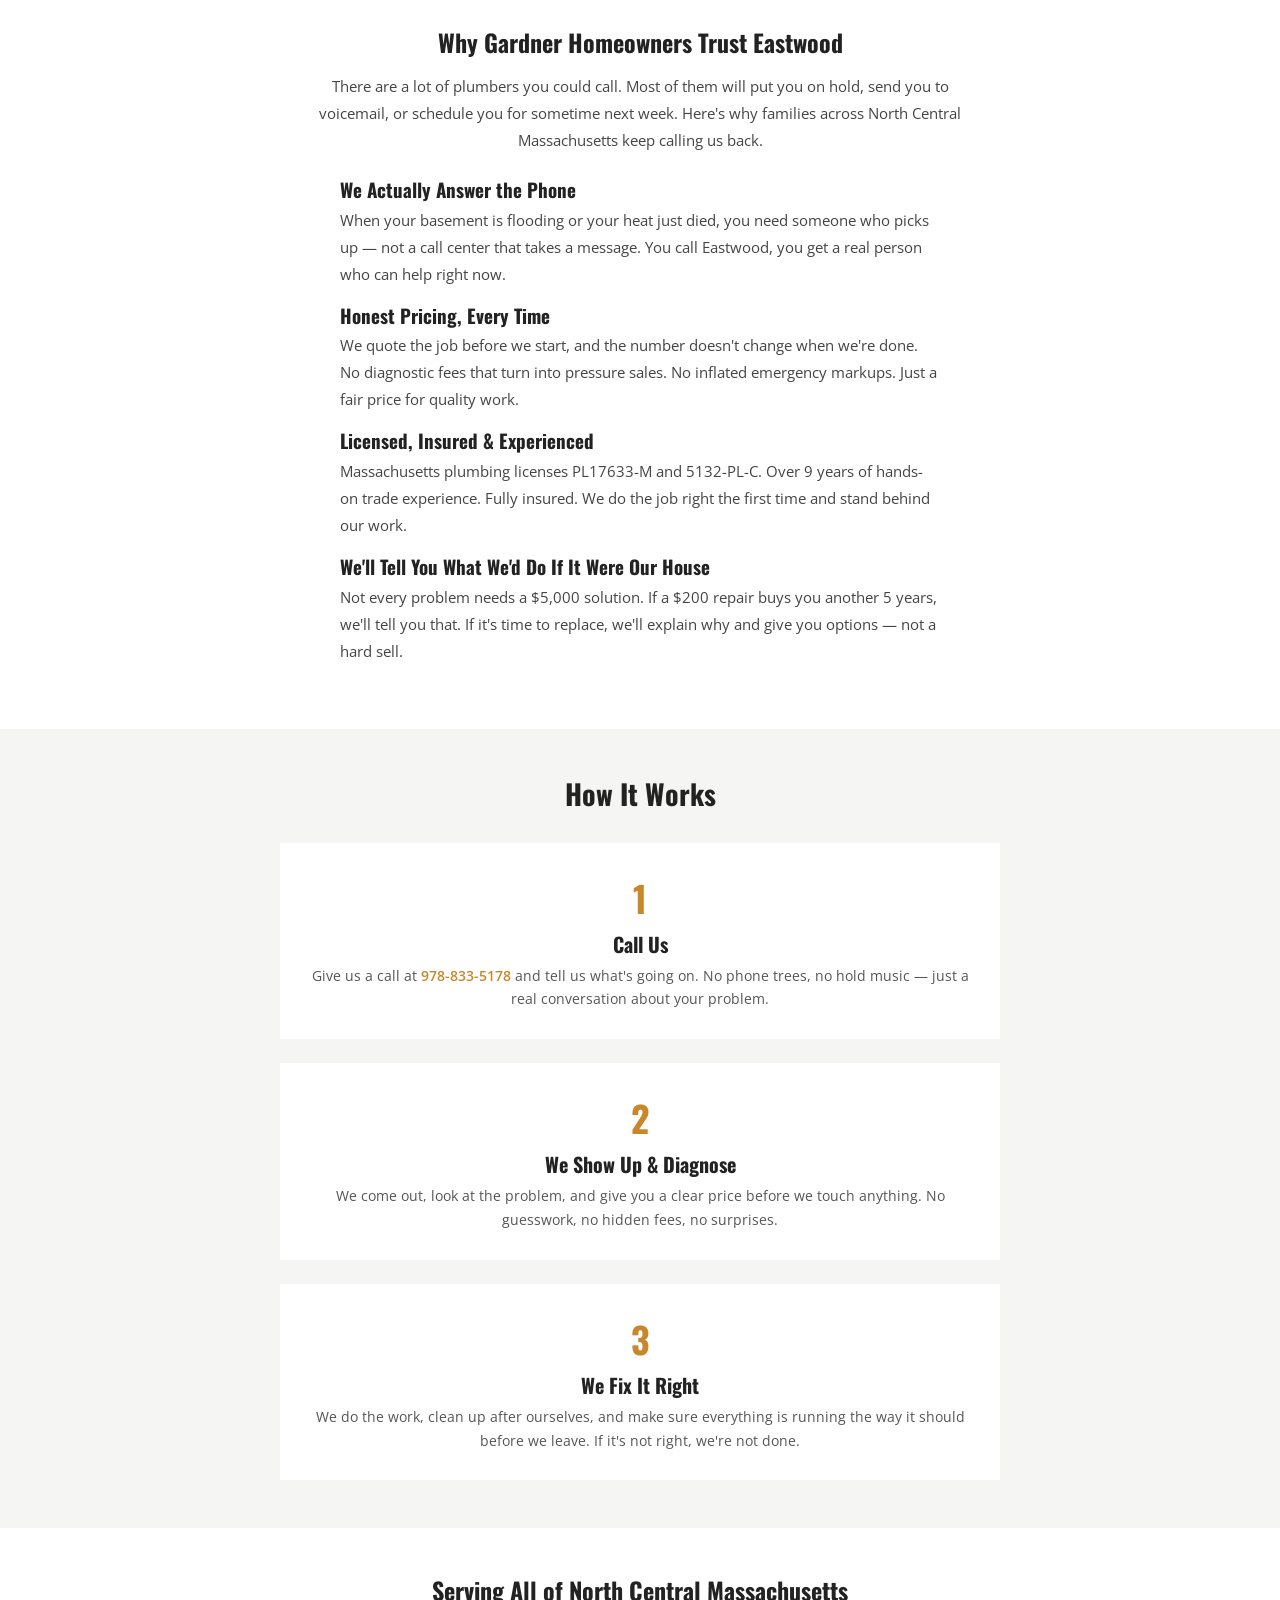
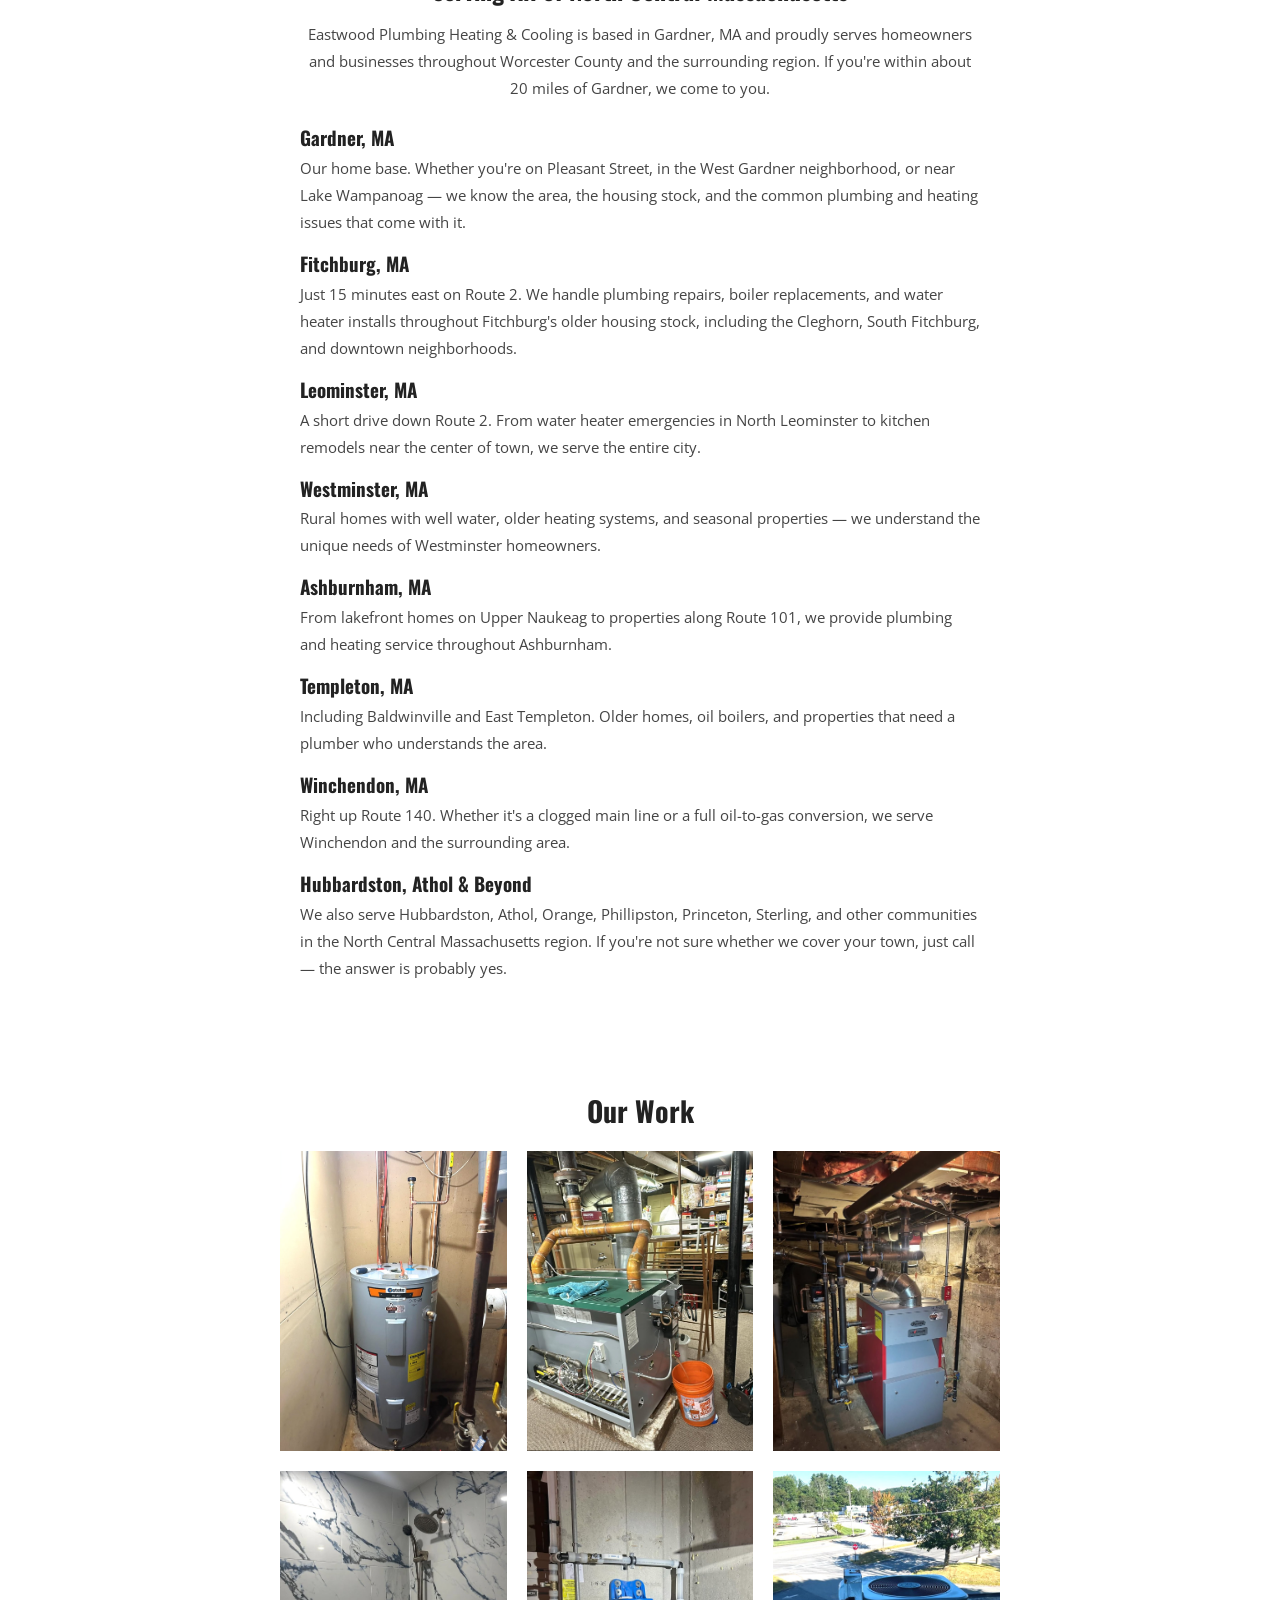
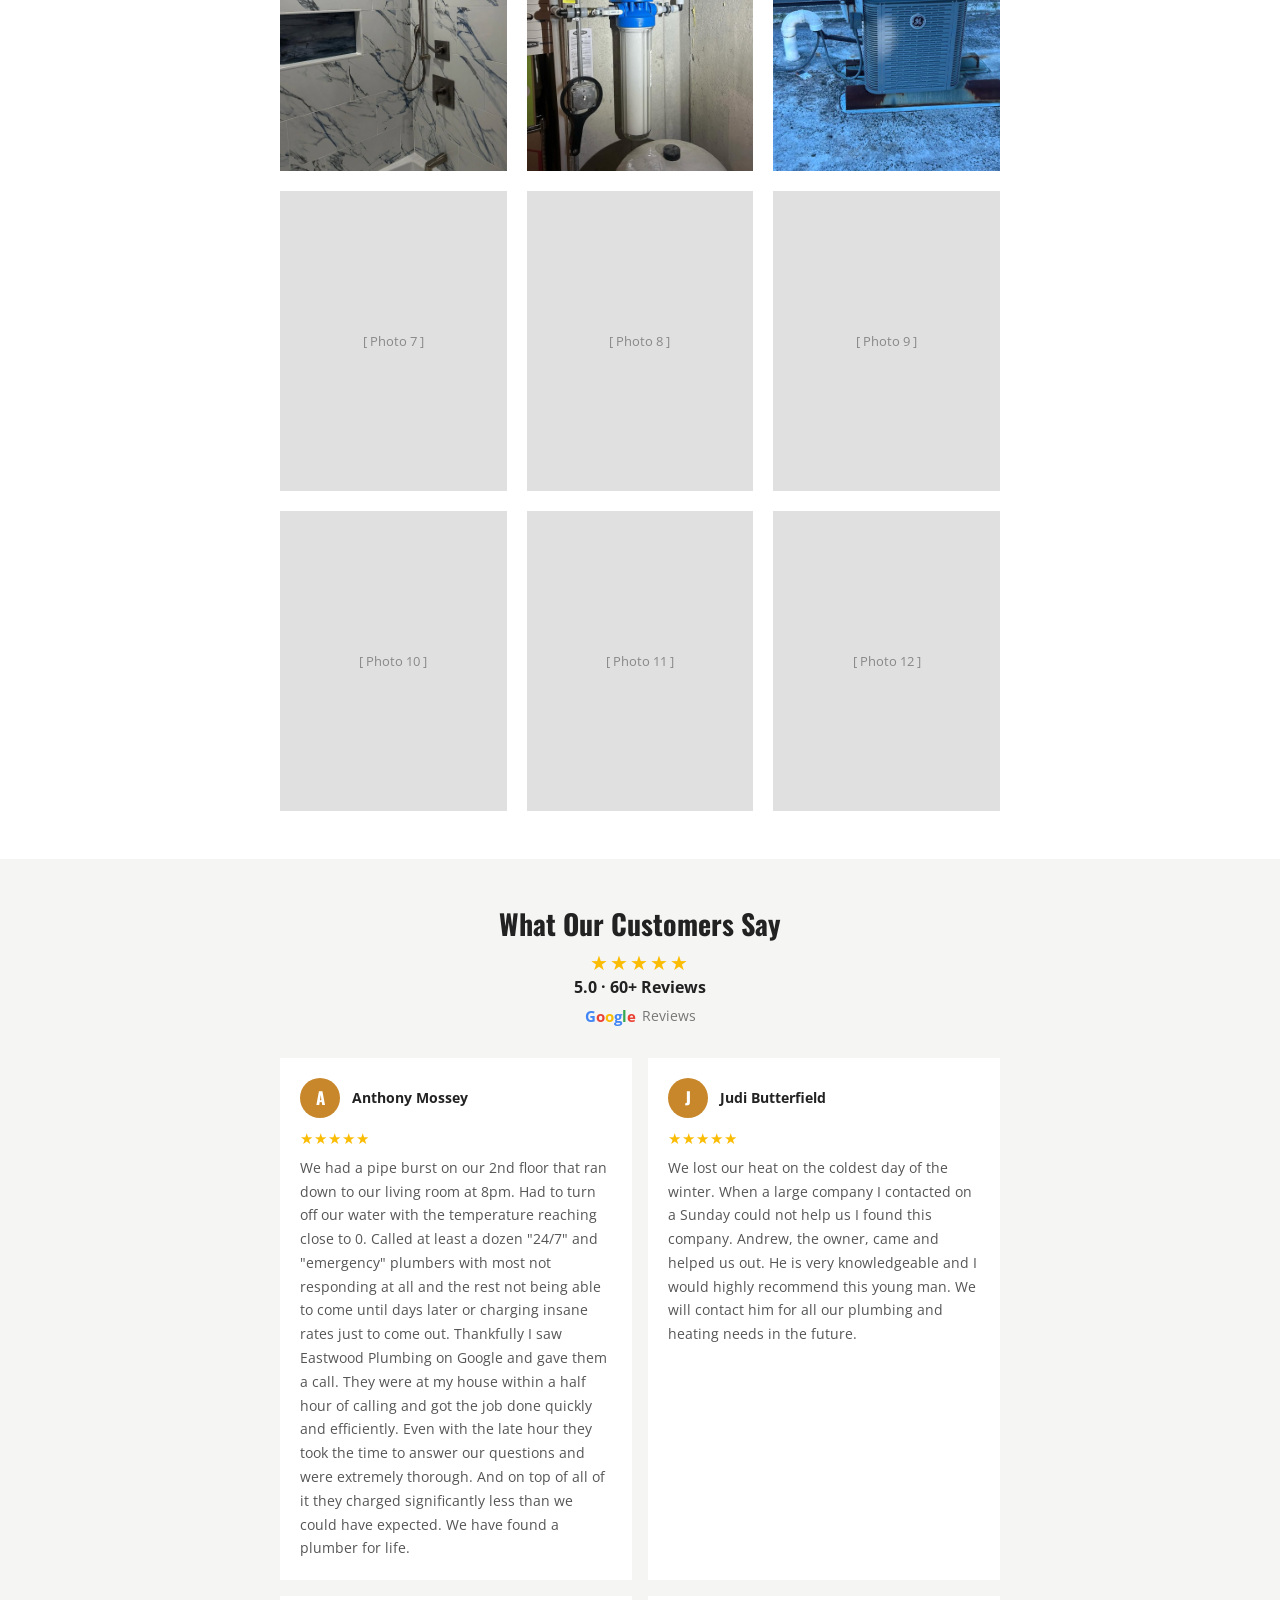
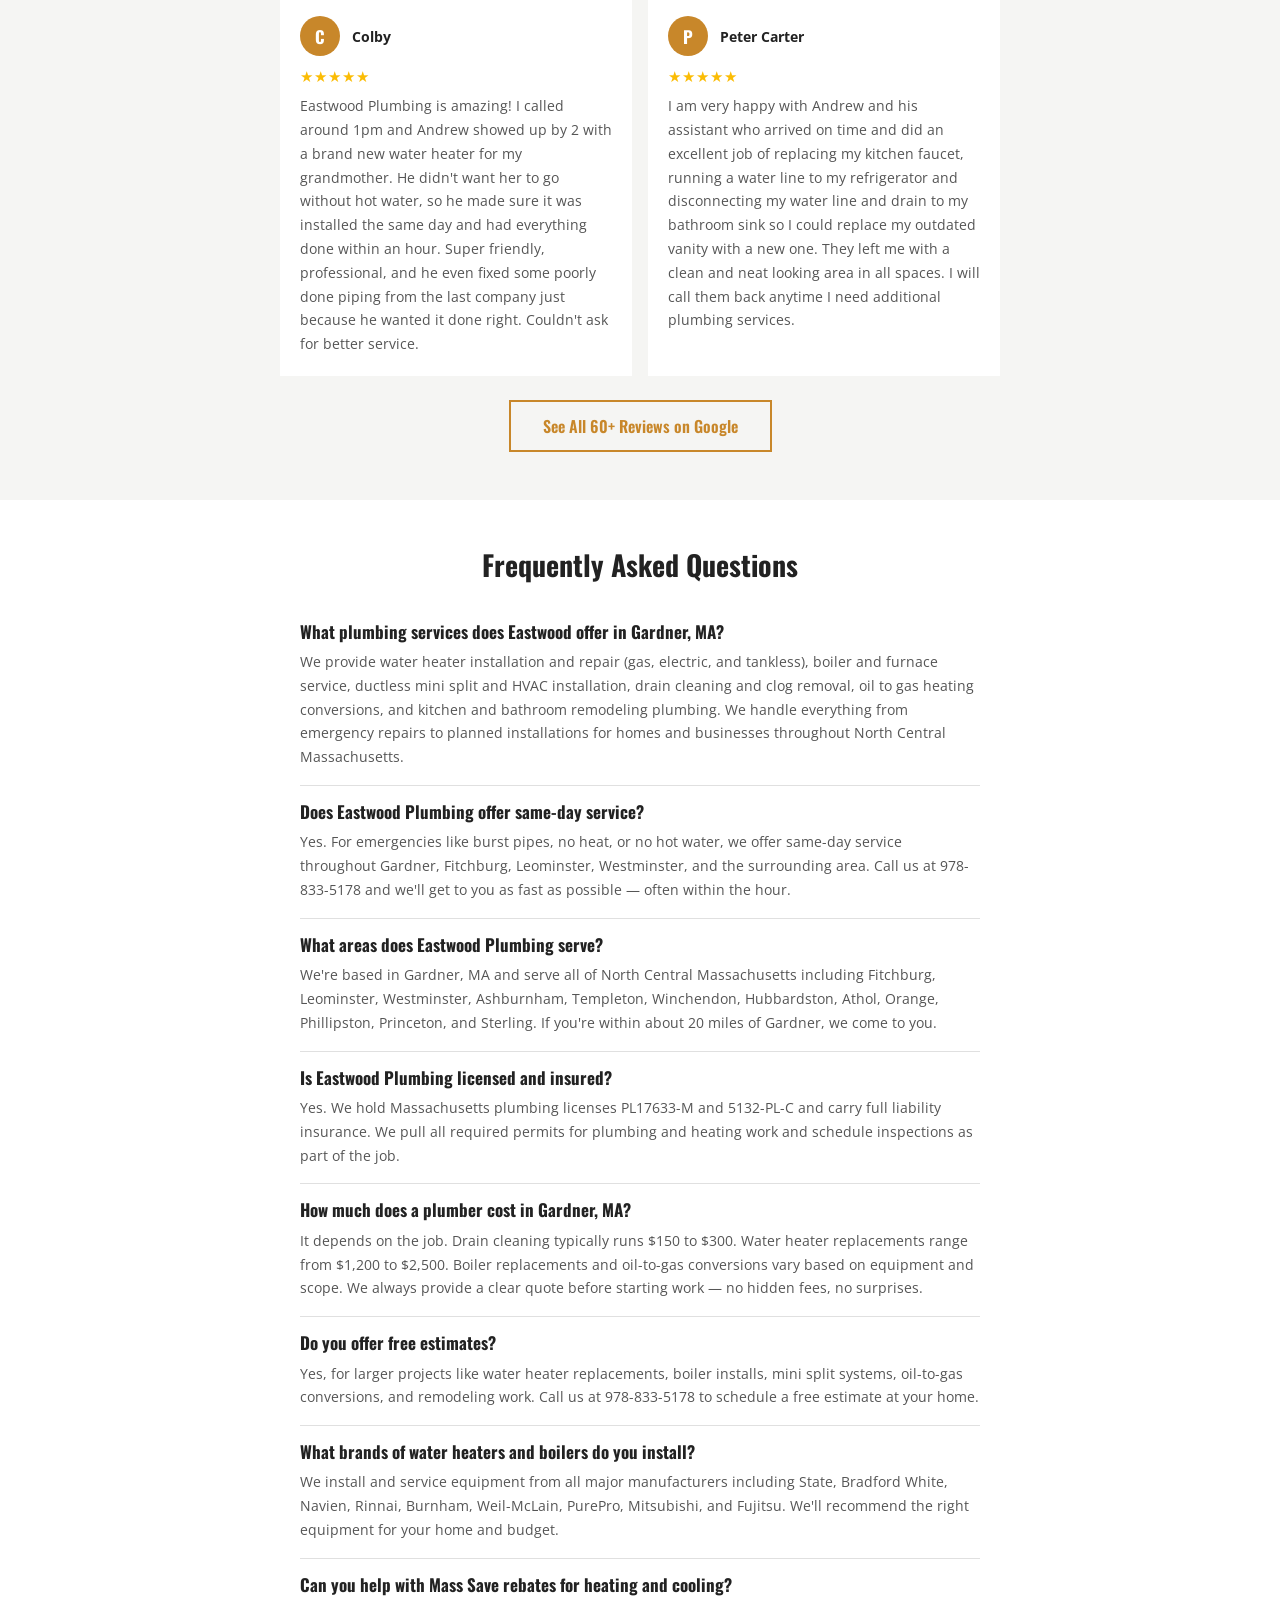
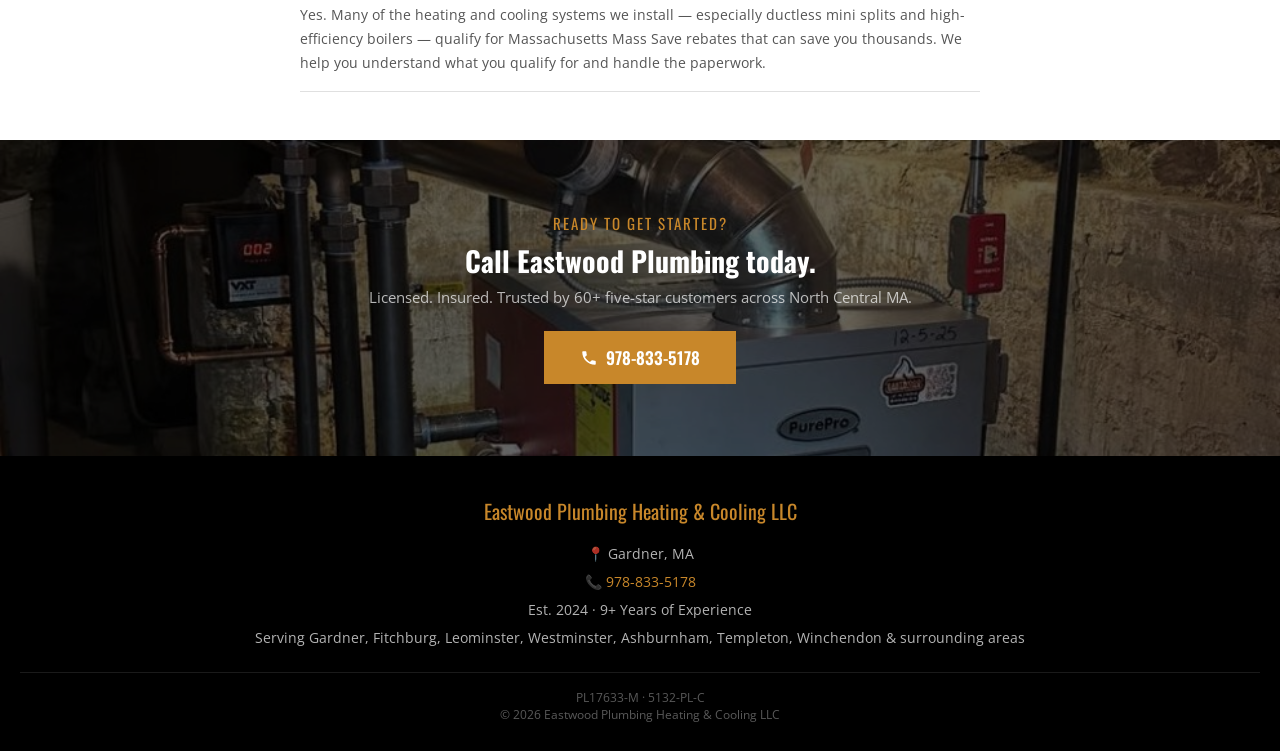
==== commit 93467beb: "Add trust section, how it works, service areas, FAQ with schema" ====
--- a/index.html
+++ b/index.html
@@ -126,6 +126,82 @@
     </div>
   </section>
 
+  <!-- WHY EASTWOOD -->
+  <section class="svc-detail" style="text-align:center;">
+    <h2>Why Gardner Homeowners Trust Eastwood</h2>
+    <p>There are a lot of plumbers you could call. Most of them will put you on hold, send you to voicemail, or schedule you for sometime next week. Here's why families across North Central Massachusetts keep calling us back.</p>
+
+    <div style="text-align:left;max-width:600px;margin:24px auto 0;">
+      <h3 style="font-family:'Oswald',sans-serif;font-size:19px;margin-bottom:6px;">We Actually Answer the Phone</h3>
+      <p>When your basement is flooding or your heat just died, you need someone who picks up — not a call center that takes a message. You call Eastwood, you get a real person who can help right now.</p>
+
+      <h3 style="font-family:'Oswald',sans-serif;font-size:19px;margin-bottom:6px;">Honest Pricing, Every Time</h3>
+      <p>We quote the job before we start, and the number doesn't change when we're done. No diagnostic fees that turn into pressure sales. No inflated emergency markups. Just a fair price for quality work.</p>
+
+      <h3 style="font-family:'Oswald',sans-serif;font-size:19px;margin-bottom:6px;">Licensed, Insured & Experienced</h3>
+      <p>Massachusetts plumbing licenses PL17633-M and 5132-PL-C. Over 9 years of hands-on trade experience. Fully insured. We do the job right the first time and stand behind our work.</p>
+
+      <h3 style="font-family:'Oswald',sans-serif;font-size:19px;margin-bottom:6px;">We'll Tell You What We'd Do If It Were Our House</h3>
+      <p>Not every problem needs a $5,000 solution. If a $200 repair buys you another 5 years, we'll tell you that. If it's time to replace, we'll explain why and give you options — not a hard sell.</p>
+    </div>
+  </section>
+
+  <!-- HOW IT WORKS -->
+  <section style="padding:48px 20px;background:#f5f5f3;">
+    <div style="max-width:720px;margin:0 auto;text-align:center;">
+      <h2 style="font-family:'Oswald',sans-serif;font-size:28px;margin-bottom:32px;">How It Works</h2>
+      <div style="display:flex;flex-direction:column;gap:24px;">
+        <div style="background:#fff;padding:28px 20px;">
+          <div style="font-family:'Oswald',sans-serif;font-size:36px;color:#c8872a;font-weight:700;">1</div>
+          <h3 style="font-family:'Oswald',sans-serif;font-size:20px;margin:8px 0;">Call Us</h3>
+          <p style="font-size:14px;color:#555;line-height:1.7;">Give us a call at <a href="tel:9788335178" style="color:#c8872a;font-weight:600;">978-833-5178</a> and tell us what's going on. No phone trees, no hold music — just a real conversation about your problem.</p>
+        </div>
+        <div style="background:#fff;padding:28px 20px;">
+          <div style="font-family:'Oswald',sans-serif;font-size:36px;color:#c8872a;font-weight:700;">2</div>
+          <h3 style="font-family:'Oswald',sans-serif;font-size:20px;margin:8px 0;">We Show Up & Diagnose</h3>
+          <p style="font-size:14px;color:#555;line-height:1.7;">We come out, look at the problem, and give you a clear price before we touch anything. No guesswork, no hidden fees, no surprises.</p>
+        </div>
+        <div style="background:#fff;padding:28px 20px;">
+          <div style="font-family:'Oswald',sans-serif;font-size:36px;color:#c8872a;font-weight:700;">3</div>
+          <h3 style="font-family:'Oswald',sans-serif;font-size:20px;margin:8px 0;">We Fix It Right</h3>
+          <p style="font-size:14px;color:#555;line-height:1.7;">We do the work, clean up after ourselves, and make sure everything is running the way it should before we leave. If it's not right, we're not done.</p>
+        </div>
+      </div>
+    </div>
+  </section>
+
+  <!-- SERVICE AREAS -->
+  <section class="svc-detail" id="service-area">
+    <h2 style="text-align:center;">Serving All of North Central Massachusetts</h2>
+    <p style="text-align:center;">Eastwood Plumbing Heating & Cooling is based in Gardner, MA and proudly serves homeowners and businesses throughout Worcester County and the surrounding region. If you're within about 20 miles of Gardner, we come to you.</p>
+
+    <div style="margin-top:24px;">
+      <h3 style="font-family:'Oswald',sans-serif;font-size:19px;margin-bottom:6px;">Gardner, MA</h3>
+      <p>Our home base. Whether you're on Pleasant Street, in the West Gardner neighborhood, or near Lake Wampanoag — we know the area, the housing stock, and the common plumbing and heating issues that come with it.</p>
+
+      <h3 style="font-family:'Oswald',sans-serif;font-size:19px;margin-bottom:6px;">Fitchburg, MA</h3>
+      <p>Just 15 minutes east on Route 2. We handle plumbing repairs, boiler replacements, and water heater installs throughout Fitchburg's older housing stock, including the Cleghorn, South Fitchburg, and downtown neighborhoods.</p>
+
+      <h3 style="font-family:'Oswald',sans-serif;font-size:19px;margin-bottom:6px;">Leominster, MA</h3>
+      <p>A short drive down Route 2. From water heater emergencies in North Leominster to kitchen remodels near the center of town, we serve the entire city.</p>
+
+      <h3 style="font-family:'Oswald',sans-serif;font-size:19px;margin-bottom:6px;">Westminster, MA</h3>
+      <p>Rural homes with well water, older heating systems, and seasonal properties — we understand the unique needs of Westminster homeowners.</p>
+
+      <h3 style="font-family:'Oswald',sans-serif;font-size:19px;margin-bottom:6px;">Ashburnham, MA</h3>
+      <p>From lakefront homes on Upper Naukeag to properties along Route 101, we provide plumbing and heating service throughout Ashburnham.</p>
+
+      <h3 style="font-family:'Oswald',sans-serif;font-size:19px;margin-bottom:6px;">Templeton, MA</h3>
+      <p>Including Baldwinville and East Templeton. Older homes, oil boilers, and properties that need a plumber who understands the area.</p>
+
+      <h3 style="font-family:'Oswald',sans-serif;font-size:19px;margin-bottom:6px;">Winchendon, MA</h3>
+      <p>Right up Route 140. Whether it's a clogged main line or a full oil-to-gas conversion, we serve Winchendon and the surrounding area.</p>
+
+      <h3 style="font-family:'Oswald',sans-serif;font-size:19px;margin-bottom:6px;">Hubbardston, Athol & Beyond</h3>
+      <p>We also serve Hubbardston, Athol, Orange, Phillipston, Princeton, Sterling, and other communities in the North Central Massachusetts region. If you're not sure whether we cover your town, just call — the answer is probably yes.</p>
+    </div>
+  </section>
+
   <!-- GALLERY -->
   <section class="gallery" id="gallery">
     <h2>Our Work</h2>
@@ -136,6 +212,13 @@
       <img src="images/hero.png" alt="Bathroom remodel with marble tile in Gardner, MA">
       <img src="images/water-filter-install.png" alt="Water filtration system installed by Eastwood Plumbing in Gardner, MA">
       <img src="images/hvac-unit.png" alt="GE HVAC condenser unit installed by Eastwood Plumbing in Gardner, MA">
+      <!-- ADD MORE PHOTOS BELOW — replace each placeholder with: <img src="images/your-file.png" alt="description"> -->
+      <div class="img-slot" style="height:300px;">[ Photo 7 ]</div>
+      <div class="img-slot" style="height:300px;">[ Photo 8 ]</div>
+      <div class="img-slot" style="height:300px;">[ Photo 9 ]</div>
+      <div class="img-slot" style="height:300px;">[ Photo 10 ]</div>
+      <div class="img-slot" style="height:300px;">[ Photo 11 ]</div>
+      <div class="img-slot" style="height:300px;">[ Photo 12 ]</div>
     </div>
   </section>
 
@@ -189,6 +272,57 @@
     </div>
   </section>
 
+  <!-- FAQ - AEO -->
+  <section class="faq">
+    <h2>Frequently Asked Questions</h2>
+    <div class="faq-item">
+      <h3>What plumbing services does Eastwood offer in Gardner, MA?</h3>
+      <p>We provide water heater installation and repair (gas, electric, and tankless), boiler and furnace service, ductless mini split and HVAC installation, drain cleaning and clog removal, oil to gas heating conversions, and kitchen and bathroom remodeling plumbing. We handle everything from emergency repairs to planned installations for homes and businesses throughout North Central Massachusetts.</p>
+    </div>
+    <div class="faq-item">
+      <h3>Does Eastwood Plumbing offer same-day service?</h3>
+      <p>Yes. For emergencies like burst pipes, no heat, or no hot water, we offer same-day service throughout Gardner, Fitchburg, Leominster, Westminster, and the surrounding area. Call us at 978-833-5178 and we'll get to you as fast as possible — often within the hour.</p>
+    </div>
+    <div class="faq-item">
+      <h3>What areas does Eastwood Plumbing serve?</h3>
+      <p>We're based in Gardner, MA and serve all of North Central Massachusetts including Fitchburg, Leominster, Westminster, Ashburnham, Templeton, Winchendon, Hubbardston, Athol, Orange, Phillipston, Princeton, and Sterling. If you're within about 20 miles of Gardner, we come to you.</p>
+    </div>
+    <div class="faq-item">
+      <h3>Is Eastwood Plumbing licensed and insured?</h3>
+      <p>Yes. We hold Massachusetts plumbing licenses PL17633-M and 5132-PL-C and carry full liability insurance. We pull all required permits for plumbing and heating work and schedule inspections as part of the job.</p>
+    </div>
+    <div class="faq-item">
+      <h3>How much does a plumber cost in Gardner, MA?</h3>
+      <p>It depends on the job. Drain cleaning typically runs $150 to $300. Water heater replacements range from $1,200 to $2,500. Boiler replacements and oil-to-gas conversions vary based on equipment and scope. We always provide a clear quote before starting work — no hidden fees, no surprises.</p>
+    </div>
+    <div class="faq-item">
+      <h3>Do you offer free estimates?</h3>
+      <p>Yes, for larger projects like water heater replacements, boiler installs, mini split systems, oil-to-gas conversions, and remodeling work. Call us at 978-833-5178 to schedule a free estimate at your home.</p>
+    </div>
+    <div class="faq-item">
+      <h3>What brands of water heaters and boilers do you install?</h3>
+      <p>We install and service equipment from all major manufacturers including State, Bradford White, Navien, Rinnai, Burnham, Weil-McLain, PurePro, Mitsubishi, and Fujitsu. We'll recommend the right equipment for your home and budget.</p>
+    </div>
+    <div class="faq-item">
+      <h3>Can you help with Mass Save rebates for heating and cooling?</h3>
+      <p>Yes. Many of the heating and cooling systems we install — especially ductless mini splits and high-efficiency boilers — qualify for Massachusetts Mass Save rebates that can save you thousands. We help you understand what you qualify for and handle the paperwork.</p>
+    </div>
+  </section>
+
+  <!-- CTA BOTTOM -->
+  <section class="cta">
+    <div class="cta-bg"></div>
+    <div class="cta-content">
+      <div class="eyebrow">Ready to Get Started?</div>
+      <h2>Call Eastwood Plumbing today.</h2>
+      <p class="sub">Licensed. Insured. Trusted by 60+ five-star customers across North Central MA.</p>
+      <a href="tel:9788335178" class="btn-gold-outline">
+        <svg width="18" height="18" viewBox="0 0 24 24" fill="#fff"><path d="M6.62 10.79c1.44 2.83 3.76 5.14 6.59 6.59l2.2-2.2c.27-.27.67-.36 1.02-.24 1.12.37 2.33.57 3.57.57.55 0 1 .45 1 1V20c0 .55-.45 1-1 1-9.39 0-17-7.61-17-17 0-.55.45-1 1-1h3.5c.55 0 1 .45 1 1 0 1.25.2 2.45.57 3.57.11.35.03.74-.25 1.02l-2.2 2.2z"/></svg>
+        978-833-5178
+      </a>
+    </div>
+  </section>
+
   <!-- FOOTER -->
   <footer class="footer">
     <div class="footer-name">Eastwood Plumbing Heating & Cooling LLC</div>
@@ -203,6 +337,22 @@
       &copy; 2026 Eastwood Plumbing Heating & Cooling LLC
     </div>
   </footer>
+
+  <script type="application/ld+json">
+  {
+    "@context": "https://schema.org",
+    "@type": "FAQPage",
+    "mainEntity": [
+      {"@type": "Question", "name": "What plumbing services does Eastwood offer in Gardner, MA?", "acceptedAnswer": {"@type": "Answer", "text": "We provide water heater installation and repair (gas, electric, and tankless), boiler and furnace service, ductless mini split and HVAC installation, drain cleaning and clog removal, oil to gas heating conversions, and kitchen and bathroom remodeling plumbing."}},
+      {"@type": "Question", "name": "Does Eastwood Plumbing offer same-day service?", "acceptedAnswer": {"@type": "Answer", "text": "Yes. For emergencies like burst pipes, no heat, or no hot water, we offer same-day service throughout Gardner, Fitchburg, Leominster, Westminster, and the surrounding area."}},
+      {"@type": "Question", "name": "What areas does Eastwood Plumbing serve?", "acceptedAnswer": {"@type": "Answer", "text": "We serve all of North Central Massachusetts including Gardner, Fitchburg, Leominster, Westminster, Ashburnham, Templeton, Winchendon, Hubbardston, Athol, Orange, Phillipston, Princeton, and Sterling."}},
+      {"@type": "Question", "name": "Is Eastwood Plumbing licensed and insured?", "acceptedAnswer": {"@type": "Answer", "text": "Yes. We hold Massachusetts plumbing licenses PL17633-M and 5132-PL-C and carry full liability insurance."}},
+      {"@type": "Question", "name": "How much does a plumber cost in Gardner, MA?", "acceptedAnswer": {"@type": "Answer", "text": "Drain cleaning typically runs $150 to $300. Water heater replacements range from $1,200 to $2,500. Boiler replacements and oil-to-gas conversions vary based on equipment and scope. We always provide a clear quote before starting work."}},
+      {"@type": "Question", "name": "Do you offer free estimates?", "acceptedAnswer": {"@type": "Answer", "text": "Yes, for larger projects like water heater replacements, boiler installs, mini split systems, oil-to-gas conversions, and remodeling work."}},
+      {"@type": "Question", "name": "Can you help with Mass Save rebates?", "acceptedAnswer": {"@type": "Answer", "text": "Yes. Many heating and cooling systems we install qualify for Massachusetts Mass Save rebates that can save you thousands. We help you understand what you qualify for and handle the paperwork."}}
+    ]
+  }
+  </script>
 
   <script>
     document.getElementById('menuBtn').addEventListener('click', function() {
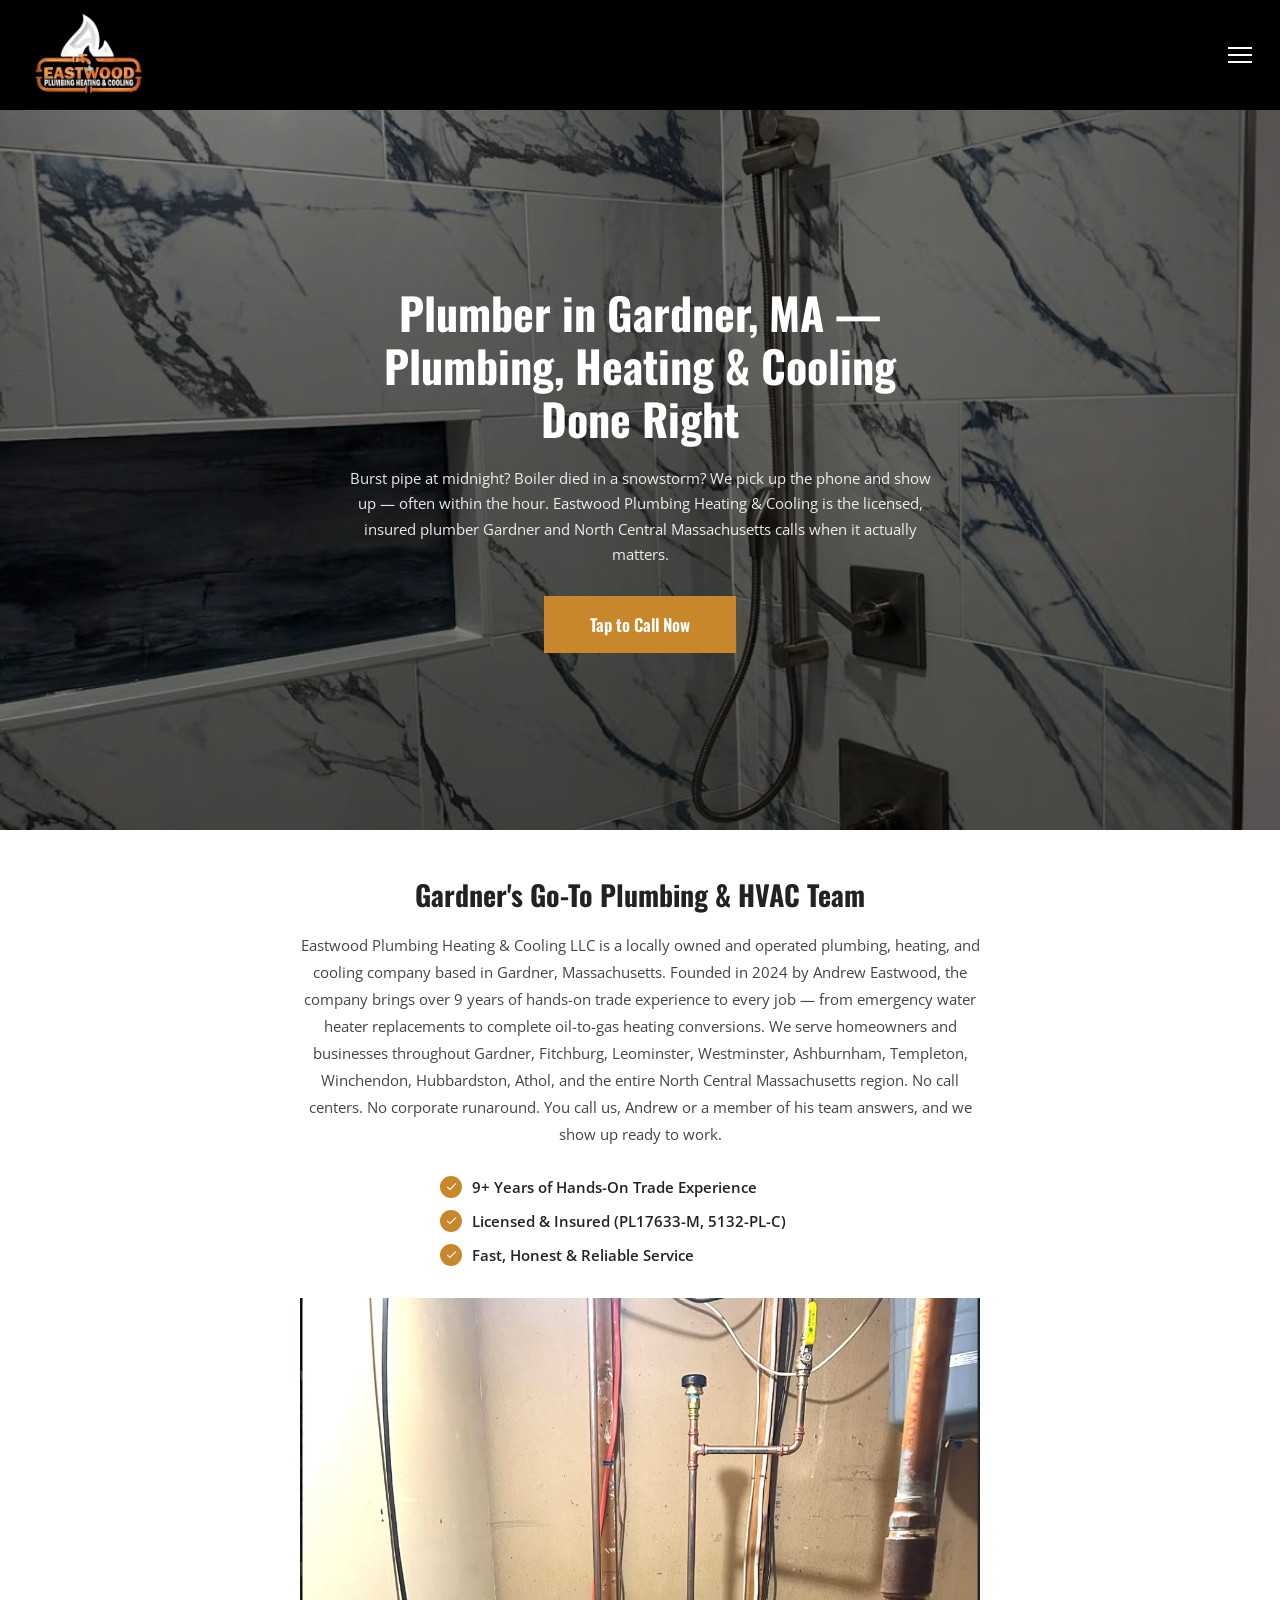
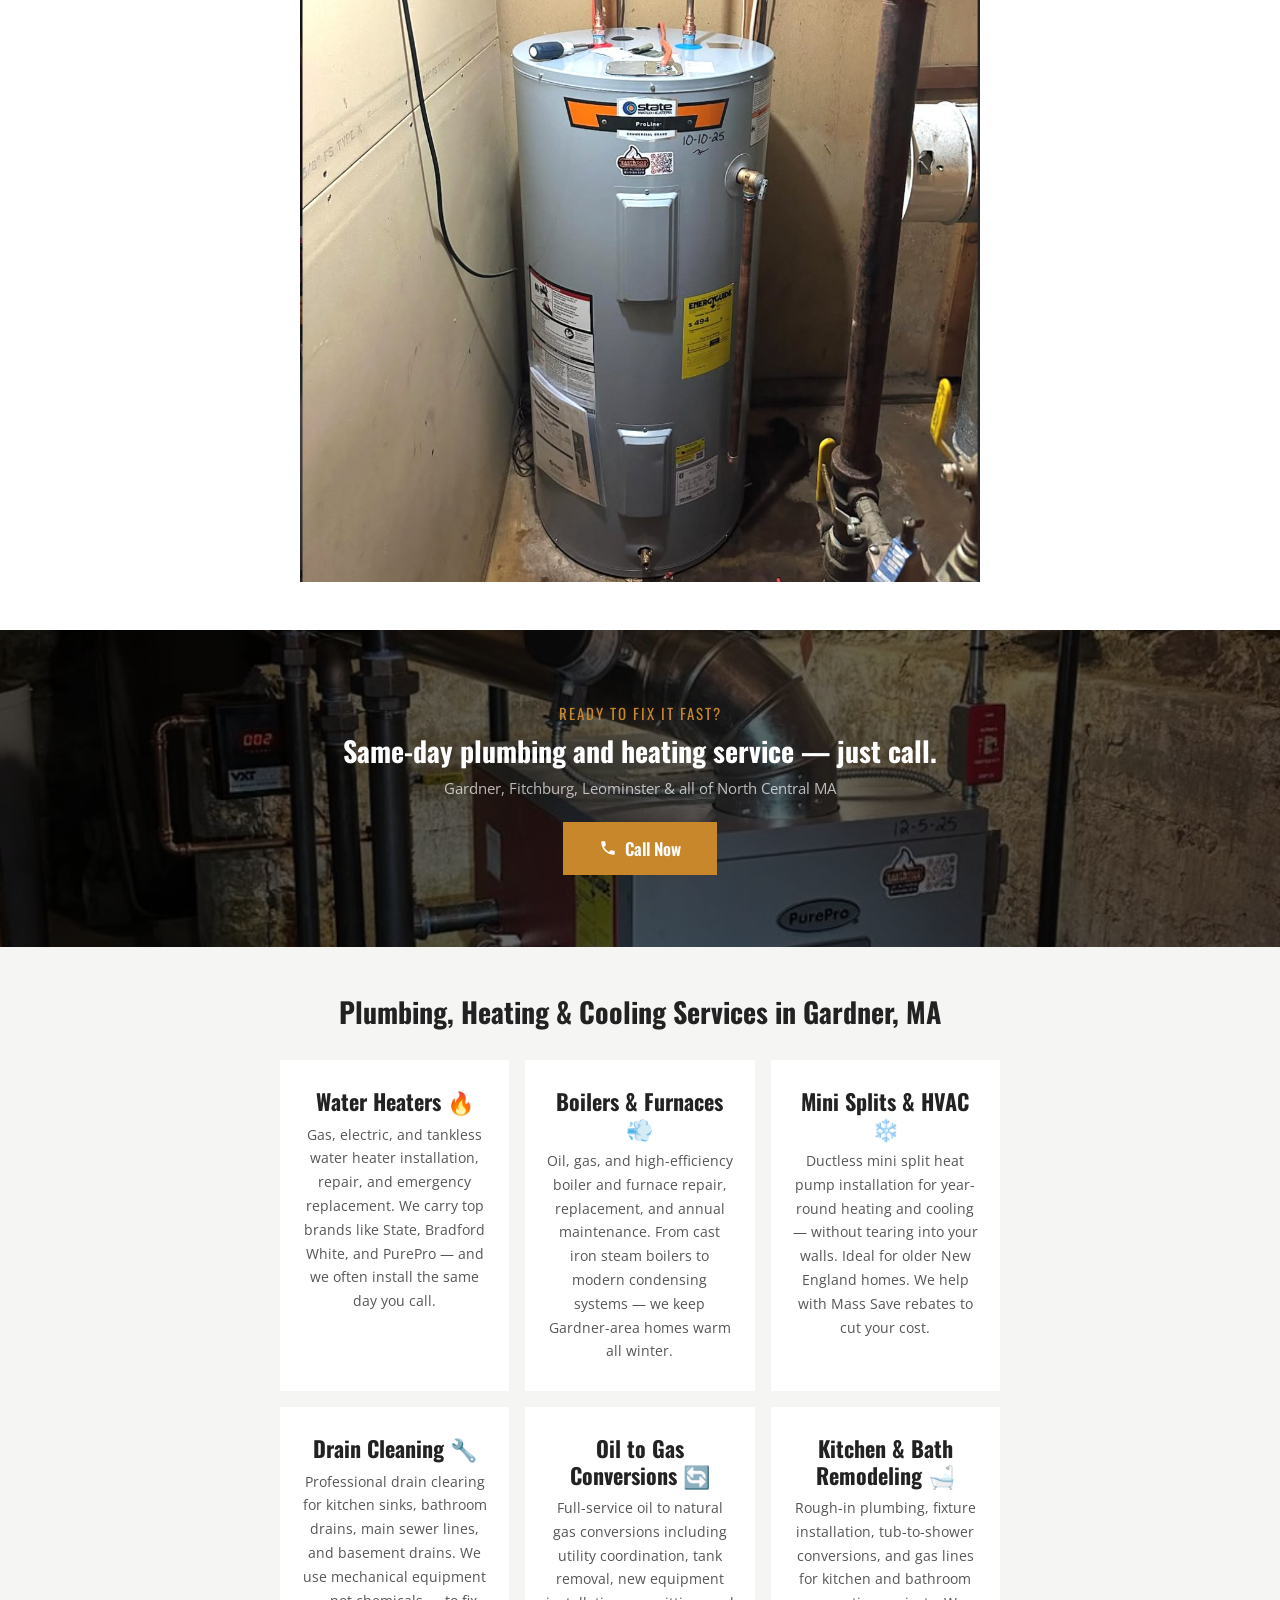
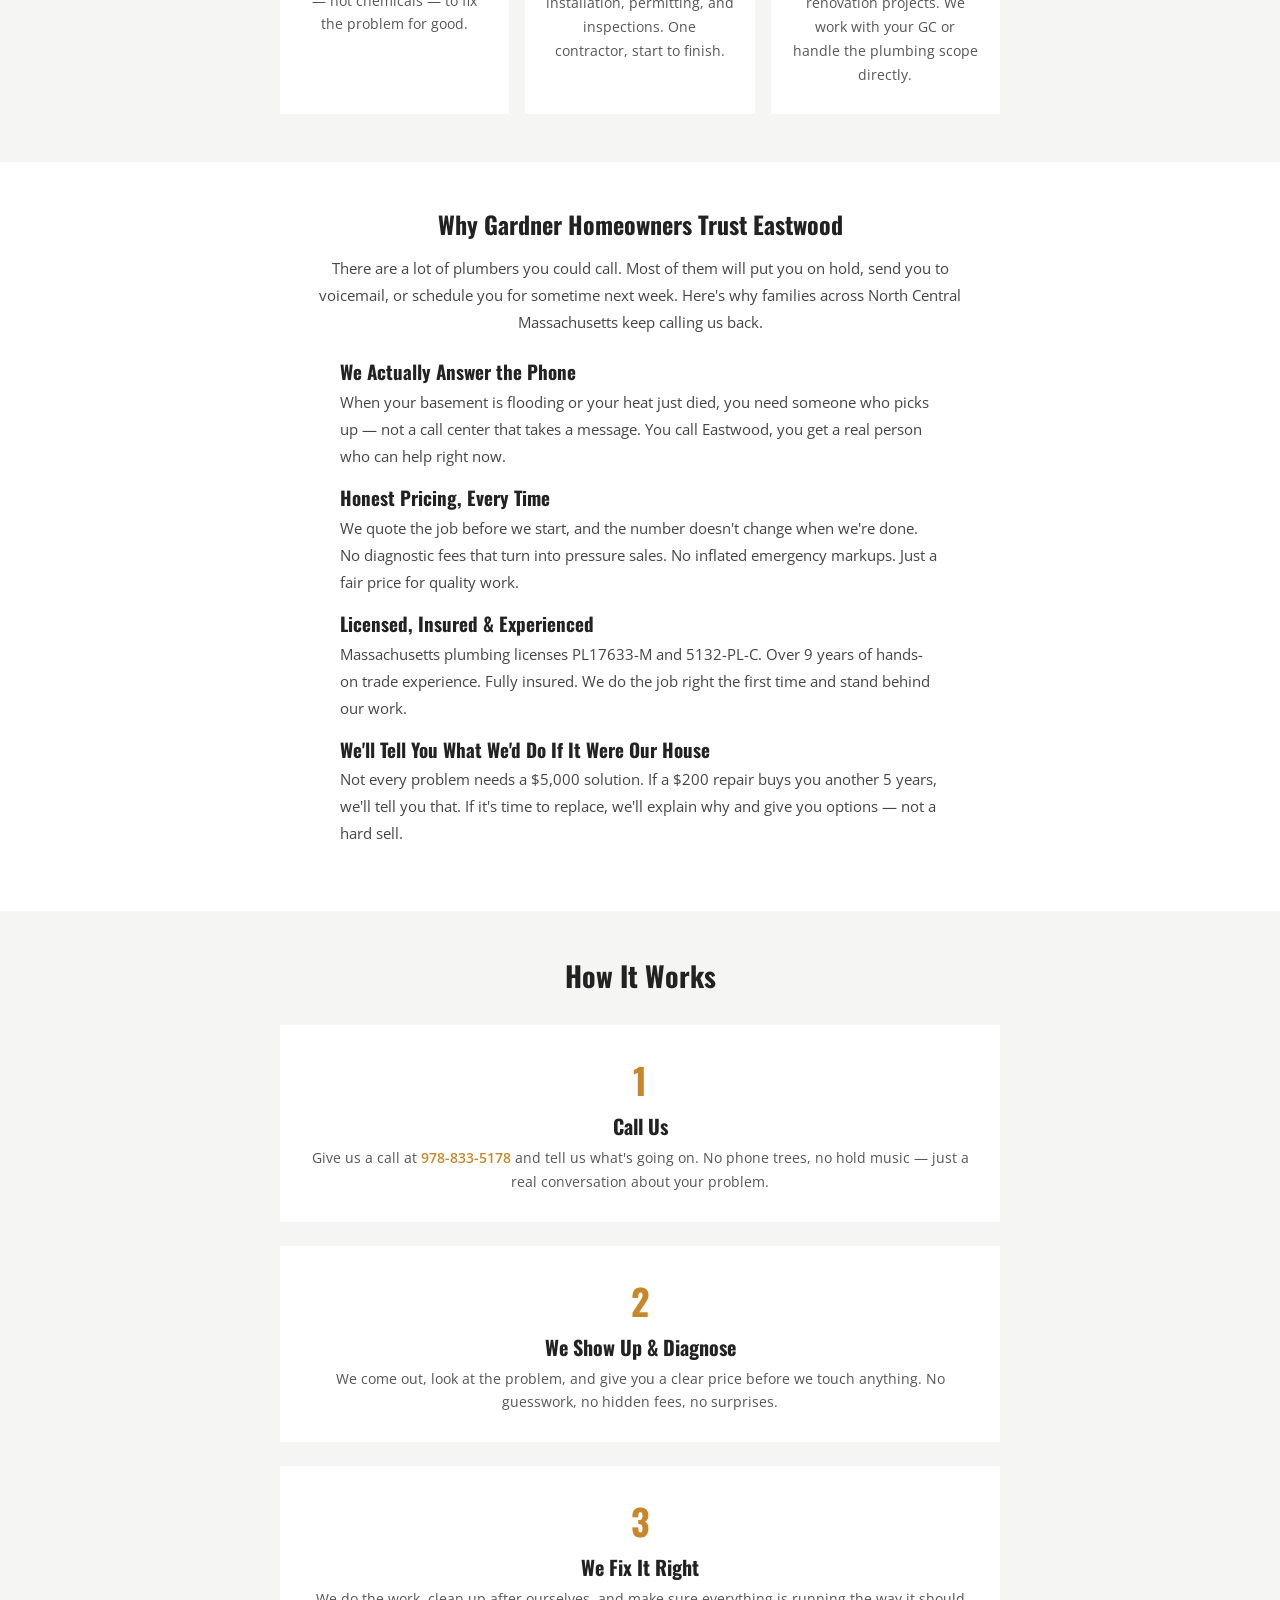
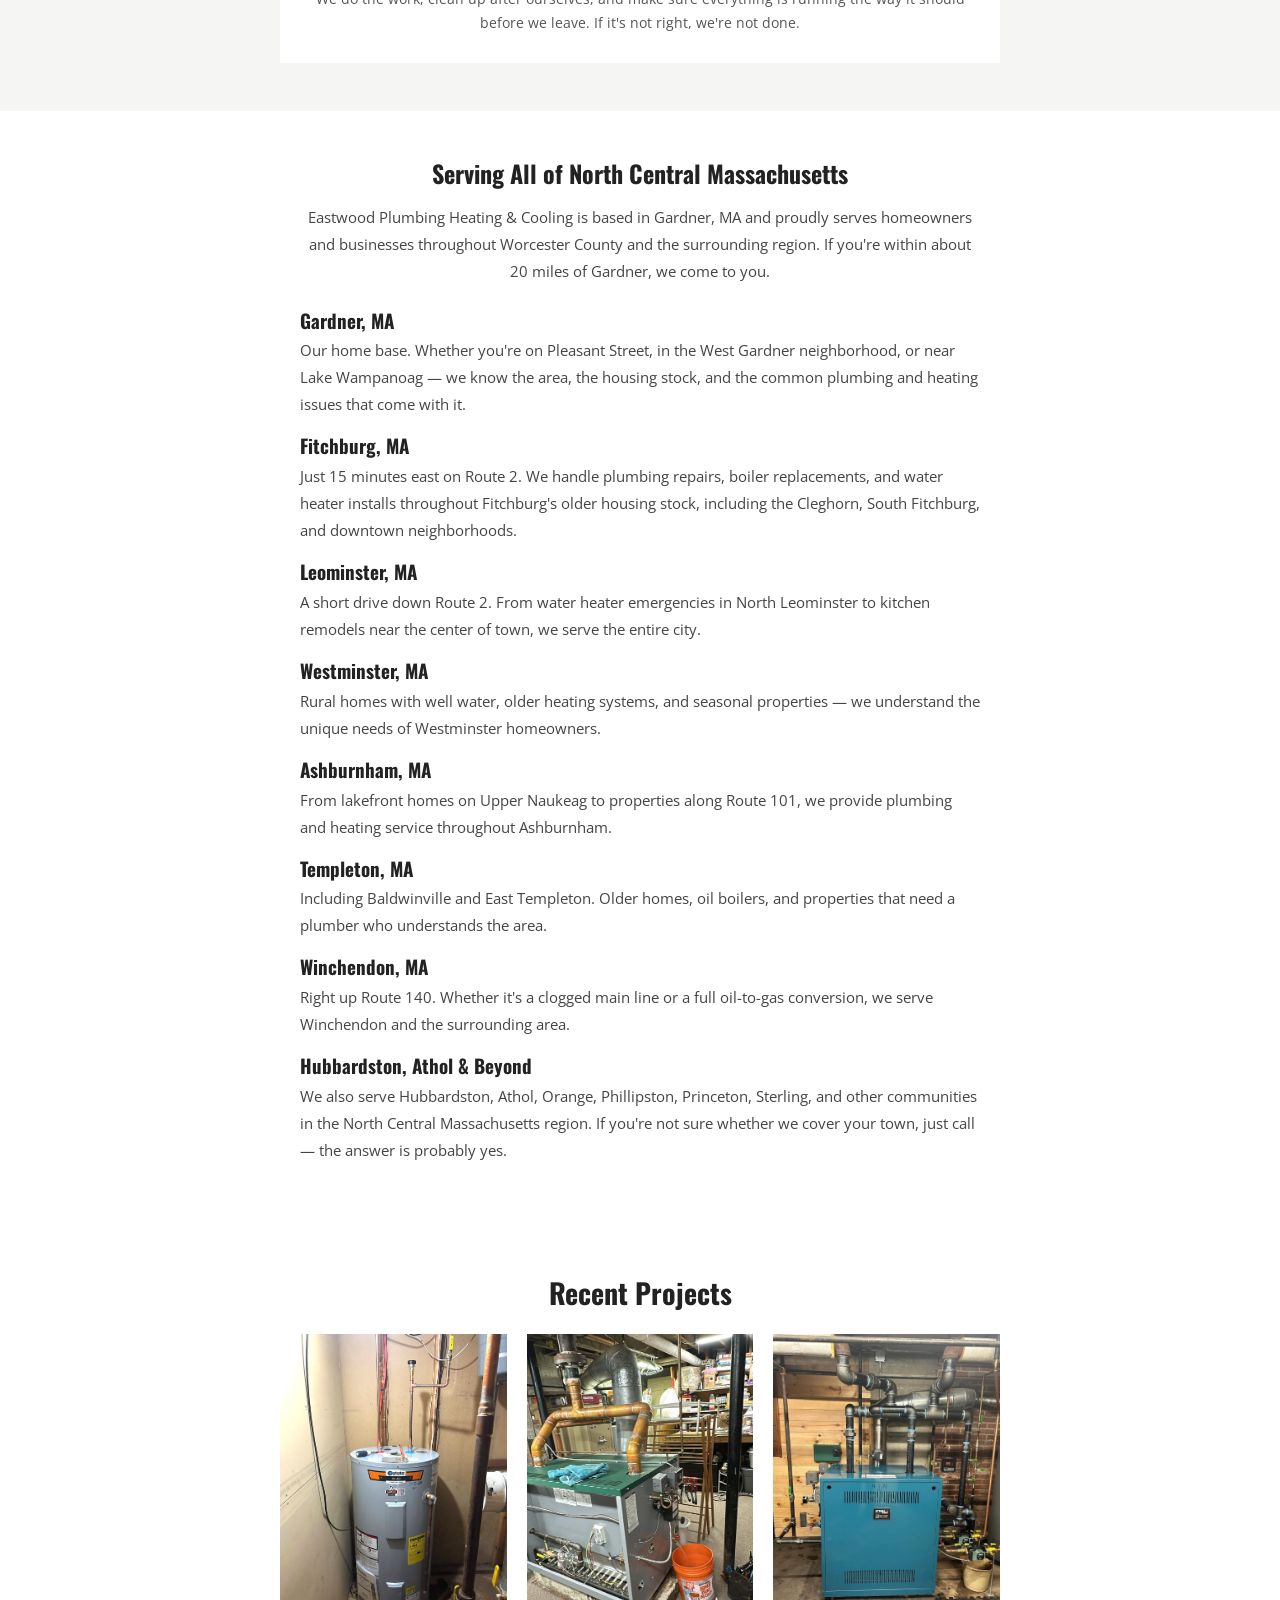
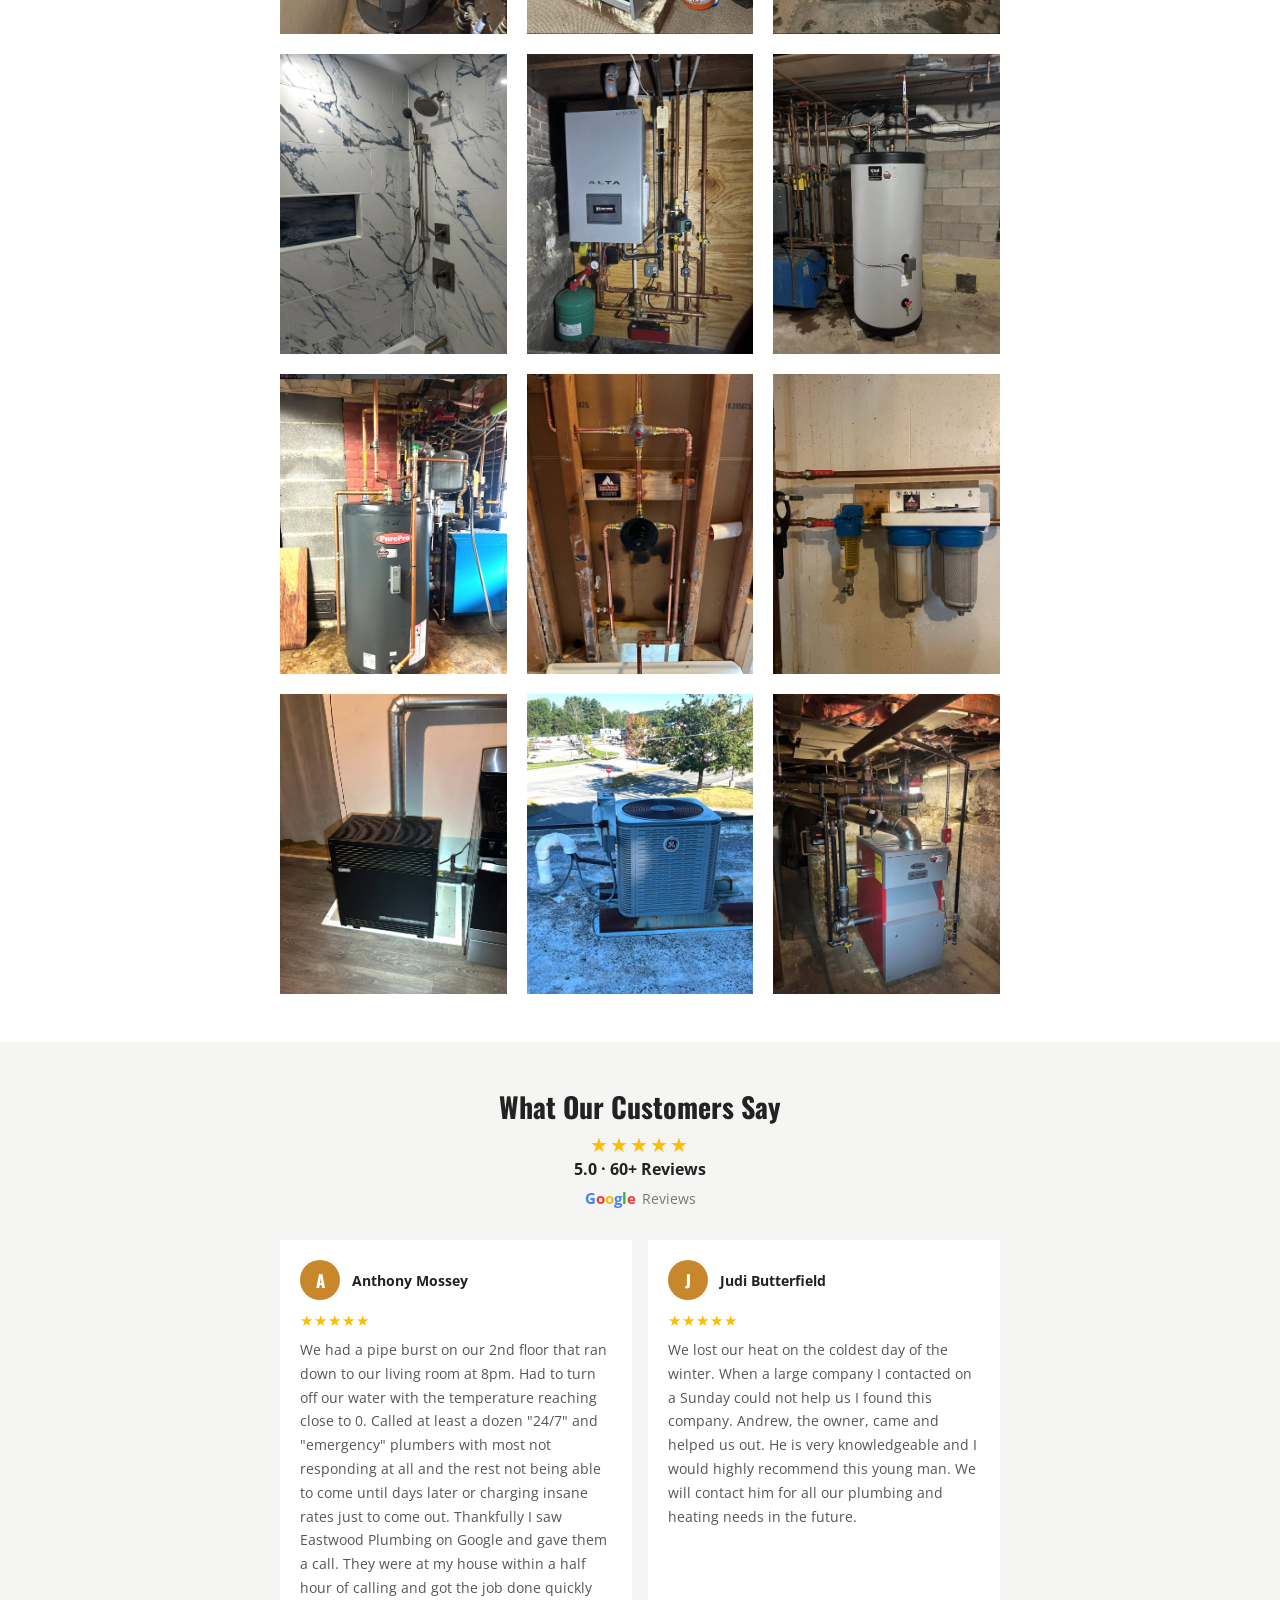
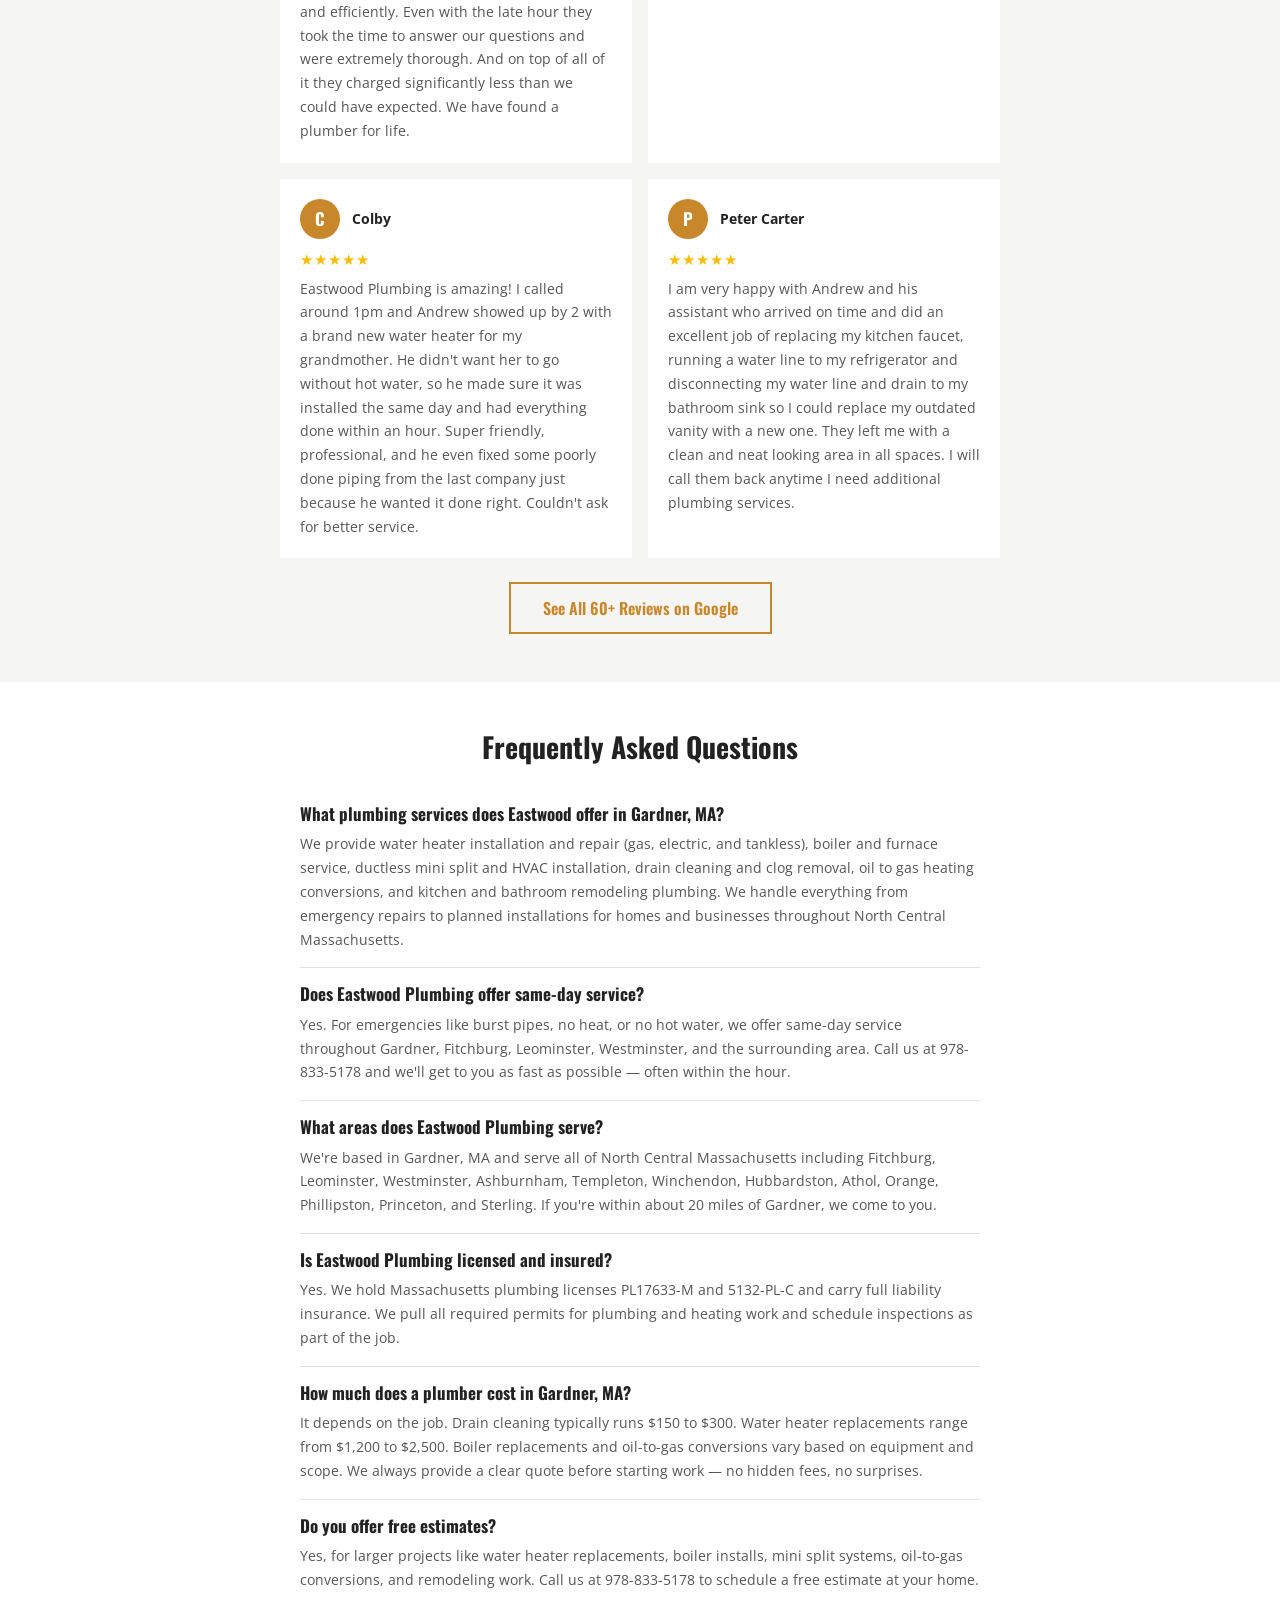
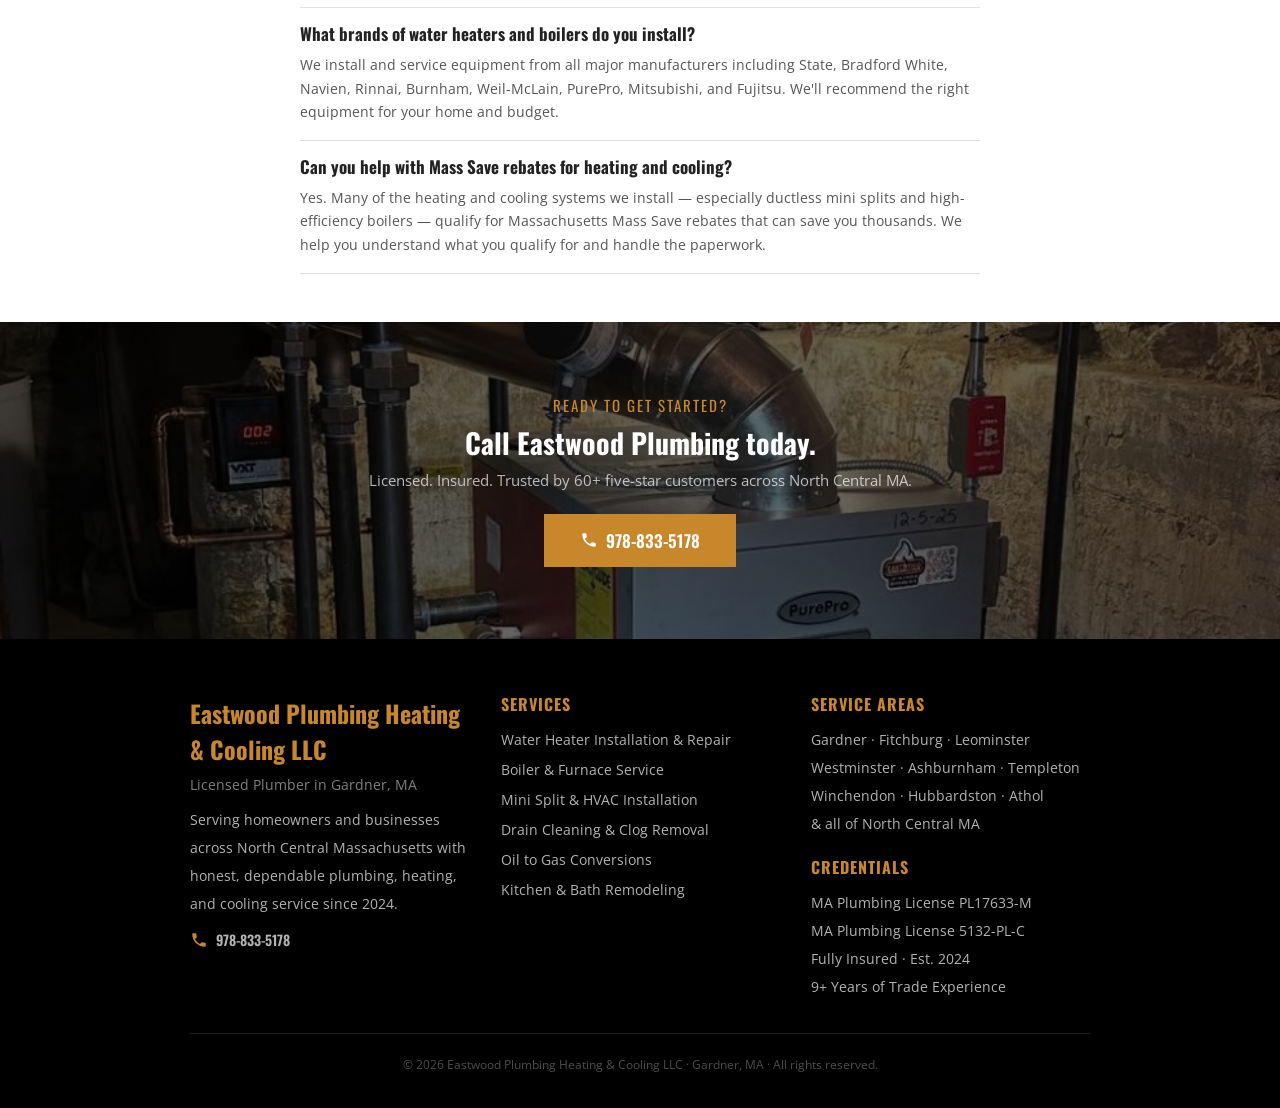
==== commit 2e13fa55: "Bigger logo, pro footer, 12 gallery photos, improved SEO copy" ====
--- a/index.html
+++ b/index.html
@@ -52,16 +52,16 @@
   <section class="hero" id="top">
     <div class="hero-bg"></div>
     <div class="hero-content">
-      <h1>Reliable Plumbing, Heating & Cooling Services in Gardner, MA</h1>
-      <p>When something breaks, you don't want to wait around for a callback. Eastwood Plumbing Heating & Cooling shows up on time, diagnoses the problem honestly, and gets your home back to normal — whether it's a dead water heater at 7am or a furnace that quit in January.</p>
+      <h1>Plumber in Gardner, MA — Plumbing, Heating & Cooling Done Right</h1>
+      <p>Burst pipe at midnight? Boiler died in a snowstorm? We pick up the phone and show up — often within the hour. Eastwood Plumbing Heating & Cooling is the licensed, insured plumber Gardner and North Central Massachusetts calls when it actually matters.</p>
       <a href="tel:9788335178" class="btn-gold">Tap to Call Now</a>
     </div>
   </section>
 
   <!-- ABOUT -->
   <section class="about" id="about">
-    <h2>Your Local Plumbing & HVAC Pros</h2>
-    <p>Eastwood Plumbing Heating & Cooling LLC was founded in 2024, but the experience behind it goes back over 9 years in the trade. We're based in Gardner, MA and serve homeowners and businesses throughout North Central Massachusetts — including Fitchburg, Leominster, Westminster, Ashburnham, Templeton, Winchendon, Hubbardston, and Athol. No call centers, no runaround. You call, we answer, and we show up ready to work.</p>
+    <h2>Gardner's Go-To Plumbing & HVAC Team</h2>
+    <p>Eastwood Plumbing Heating & Cooling LLC is a locally owned and operated plumbing, heating, and cooling company based in Gardner, Massachusetts. Founded in 2024 by Andrew Eastwood, the company brings over 9 years of hands-on trade experience to every job — from emergency water heater replacements to complete oil-to-gas heating conversions. We serve homeowners and businesses throughout Gardner, Fitchburg, Leominster, Westminster, Ashburnham, Templeton, Winchendon, Hubbardston, Athol, and the entire North Central Massachusetts region. No call centers. No corporate runaround. You call us, Andrew or a member of his team answers, and we show up ready to work.</p>
 
     <div class="creds">
       <div class="cred">
@@ -97,31 +97,31 @@
 
   <!-- SERVICES -->
   <section class="services" id="services">
-    <h2>What We Do</h2>
+    <h2>Plumbing, Heating & Cooling Services in Gardner, MA</h2>
     <div class="services-list">
       <div class="svc">
         <h3><a href="services/water-heaters.html">Water Heaters 🔥</a></h3>
-        <p>No hot water? We install, repair, and replace gas, electric, and tankless water heaters — often the same day you call. Serving Gardner, Fitchburg, and all surrounding towns.</p>
+        <p>Gas, electric, and tankless water heater installation, repair, and emergency replacement. We carry top brands like State, Bradford White, and PurePro — and we often install the same day you call.</p>
       </div>
       <div class="svc">
         <h3><a href="services/boilers-furnaces.html">Boilers & Furnaces 💨</a></h3>
-        <p>Your heating system shouldn't be a guessing game. We service oil, gas, and high-efficiency boilers and furnaces — from emergency repairs to full replacements.</p>
+        <p>Oil, gas, and high-efficiency boiler and furnace repair, replacement, and annual maintenance. From cast iron steam boilers to modern condensing systems — we keep Gardner-area homes warm all winter.</p>
       </div>
       <div class="svc">
         <h3><a href="services/mini-splits-hvac.html">Mini Splits & HVAC ❄️</a></h3>
-        <p>No ductwork? No problem. Ductless mini splits give older New England homes year-round comfort without tearing into walls. We size, install, and service them.</p>
+        <p>Ductless mini split heat pump installation for year-round heating and cooling — without tearing into your walls. Ideal for older New England homes. We help with Mass Save rebates to cut your cost.</p>
       </div>
       <div class="svc">
         <h3><a href="services/drain-cleaning.html">Drain Cleaning 🔧</a></h3>
-        <p>Slow drains, backed-up sinks, gurgling toilets — we clear blockages in kitchens, bathrooms, and main lines with professional equipment, not chemical band-aids.</p>
+        <p>Professional drain clearing for kitchen sinks, bathroom drains, main sewer lines, and basement drains. We use mechanical equipment — not chemicals — to fix the problem for good.</p>
       </div>
       <div class="svc">
         <h3><a href="services/oil-to-gas.html">Oil to Gas Conversions 🔄</a></h3>
-        <p>Done scheduling oil deliveries? We handle the full switch to natural gas — permitting, tank removal, new equipment, and final hookup. One contractor, start to finish.</p>
+        <p>Full-service oil to natural gas conversions including utility coordination, tank removal, new equipment installation, permitting, and inspections. One contractor, start to finish.</p>
       </div>
       <div class="svc">
         <h3><a href="services/kitchen-bath-remodeling.html">Kitchen & Bath Remodeling 🛁</a></h3>
-        <p>The plumbing behind the tile matters. We handle rough-ins, fixture installs, tub-to-shower conversions, and gas lines for kitchen and bathroom remodels.</p>
+        <p>Rough-in plumbing, fixture installation, tub-to-shower conversions, and gas lines for kitchen and bathroom renovation projects. We work with your GC or handle the plumbing scope directly.</p>
       </div>
     </div>
   </section>
@@ -204,21 +204,20 @@
 
   <!-- GALLERY -->
   <section class="gallery" id="gallery">
-    <h2>Our Work</h2>
+    <h2>Recent Projects</h2>
     <div class="gallery-list">
-      <img src="images/water-heater-install.png" alt="Water heater installation in Gardner, MA">
-      <img src="images/boiler-install.png" alt="Boiler installation in Gardner, MA">
-      <img src="images/furnace-install.png" alt="Furnace installation in North Central Massachusetts">
-      <img src="images/hero.png" alt="Bathroom remodel with marble tile in Gardner, MA">
-      <img src="images/water-filter-install.png" alt="Water filtration system installed by Eastwood Plumbing in Gardner, MA">
-      <img src="images/hvac-unit.png" alt="GE HVAC condenser unit installed by Eastwood Plumbing in Gardner, MA">
-      <!-- ADD MORE PHOTOS BELOW — replace each placeholder with: <img src="images/your-file.png" alt="description"> -->
-      <div class="img-slot" style="height:300px;">[ Photo 7 ]</div>
-      <div class="img-slot" style="height:300px;">[ Photo 8 ]</div>
-      <div class="img-slot" style="height:300px;">[ Photo 9 ]</div>
-      <div class="img-slot" style="height:300px;">[ Photo 10 ]</div>
-      <div class="img-slot" style="height:300px;">[ Photo 11 ]</div>
-      <div class="img-slot" style="height:300px;">[ Photo 12 ]</div>
+      <img src="images/water-heater-install.png" alt="State ProLine water heater installation in Gardner, MA">
+      <img src="images/boiler-install.png" alt="Boiler installation with copper piping in Gardner, MA">
+      <img src="images/steammax-boiler.png" alt="US Boiler SteamMax steam boiler installed by Eastwood Plumbing">
+      <img src="images/hero.png" alt="Custom marble tile shower remodel in Gardner, MA">
+      <img src="images/alta-wall-boiler.png" alt="Alta wall-hung high-efficiency boiler installation">
+      <img src="images/ideal-monarch-heater.png" alt="Ideal Heating Monarch indirect water heater installation">
+      <img src="images/purepro-water-heater.png" alt="PurePro water heater with boiler system installation">
+      <img src="images/shower-valve-roughin.png" alt="Shower valve rough-in plumbing with copper piping">
+      <img src="images/water-filtration-system.png" alt="Multi-stage water filtration system installation">
+      <img src="images/williams-wall-furnace.png" alt="Williams wall furnace gas heating installation">
+      <img src="images/hvac-unit.png" alt="GE commercial HVAC condenser unit on rooftop">
+      <img src="images/furnace-install.png" alt="PurePro Advantage oil furnace installation in basement">
     </div>
   </section>
 
@@ -325,16 +324,36 @@
 
   <!-- FOOTER -->
   <footer class="footer">
-    <div class="footer-name">Eastwood Plumbing Heating & Cooling LLC</div>
-    <div class="footer-info">
-      📍 Gardner, MA<br>
-      📞 <a href="tel:9788335178">978-833-5178</a><br>
-      Est. 2024 · 9+ Years of Experience<br>
-      Serving Gardner, Fitchburg, Leominster, Westminster, Ashburnham, Templeton, Winchendon & surrounding areas
+    <div class="footer-inner">
+      <div class="footer-col">
+        <div class="footer-brand">Eastwood Plumbing Heating & Cooling LLC</div>
+        <div class="footer-tagline">Licensed Plumber in Gardner, MA</div>
+        <p>Serving homeowners and businesses across North Central Massachusetts with honest, dependable plumbing, heating, and cooling service since 2024.</p>
+        <a href="tel:9788335178" class="footer-phone">
+          <svg width="18" height="18" viewBox="0 0 24 24" fill="#c8872a"><path d="M6.62 10.79c1.44 2.83 3.76 5.14 6.59 6.59l2.2-2.2c.27-.27.67-.36 1.02-.24 1.12.37 2.33.57 3.57.57.55 0 1 .45 1 1V20c0 .55-.45 1-1 1-9.39 0-17-7.61-17-17 0-.55.45-1 1-1h3.5c.55 0 1 .45 1 1 0 1.25.2 2.45.57 3.57.11.35.03.74-.25 1.02l-2.2 2.2z"/></svg>
+          978-833-5178
+        </a>
+      </div>
+      <div class="footer-col">
+        <h4>Services</h4>
+        <div class="footer-services-list">
+          <a href="services/water-heaters.html">Water Heater Installation & Repair</a>
+          <a href="services/boilers-furnaces.html">Boiler & Furnace Service</a>
+          <a href="services/mini-splits-hvac.html">Mini Split & HVAC Installation</a>
+          <a href="services/drain-cleaning.html">Drain Cleaning & Clog Removal</a>
+          <a href="services/oil-to-gas.html">Oil to Gas Conversions</a>
+          <a href="services/kitchen-bath-remodeling.html">Kitchen & Bath Remodeling</a>
+        </div>
+      </div>
+      <div class="footer-col">
+        <h4>Service Areas</h4>
+        <p>Gardner · Fitchburg · Leominster<br>Westminster · Ashburnham · Templeton<br>Winchendon · Hubbardston · Athol<br>& all of North Central MA</p>
+        <h4 style="margin-top:20px;">Credentials</h4>
+        <p>MA Plumbing License PL17633-M<br>MA Plumbing License 5132-PL-C<br>Fully Insured · Est. 2024<br>9+ Years of Trade Experience</p>
+      </div>
     </div>
     <div class="footer-bottom">
-      PL17633-M · 5132-PL-C<br>
-      &copy; 2026 Eastwood Plumbing Heating & Cooling LLC
+      &copy; 2026 Eastwood Plumbing Heating & Cooling LLC · Gardner, MA · All rights reserved.
     </div>
   </footer>
 
--- a/styles.css
+++ b/styles.css
@@ -19,7 +19,7 @@
 /* HEADER */
 .header {
   background: #000;
-  padding: 10px 16px;
+  padding: 10px 20px;
   display: flex;
   align-items: center;
   justify-content: space-between;
@@ -28,7 +28,7 @@
   z-index: 100;
 }
 
-.logo { height: 60px; }
+.logo { height: 90px; }
 
 .logo-placeholder {
   height: 60px;
@@ -65,7 +65,7 @@
   display: none;
   background: #111;
   position: fixed;
-  top: 80px;
+  top: 110px;
   left: 0;
   right: 0;
   z-index: 99;
@@ -384,27 +384,89 @@
 /* FOOTER */
 .footer {
   background: #000;
+  color: rgba(255,255,255,0.75);
+  padding: 56px 20px 32px;
+}
+
+.footer-inner {
+  max-width: 900px;
+  margin: 0 auto;
+  display: grid;
+  grid-template-columns: 1fr;
+  gap: 32px;
+  text-align: center;
+}
+
+.footer-brand {
+  font-family: 'Oswald', sans-serif;
+  font-size: 24px;
+  font-weight: 700;
+  color: #c8872a;
+  margin-bottom: 8px;
+}
+
+.footer-tagline {
+  font-size: 14px;
+  color: rgba(255,255,255,0.5);
+  margin-bottom: 12px;
+}
+
+.footer-col h4 {
+  font-family: 'Oswald', sans-serif;
+  font-size: 16px;
+  color: #c8872a;
+  text-transform: uppercase;
+  letter-spacing: 1px;
+  margin-bottom: 12px;
+}
+
+.footer-col p,
+.footer-col a {
+  font-size: 14px;
+  line-height: 2;
   color: rgba(255,255,255,0.7);
-  padding: 40px 20px 28px;
+}
+
+.footer-col a:hover { color: #c8872a; }
+
+.footer-phone {
+  display: inline-flex;
+  align-items: center;
+  gap: 8px;
+  font-family: 'Oswald', sans-serif;
+  font-size: 22px;
+  font-weight: 600;
+  color: #c8872a;
+  margin-top: 8px;
+}
+
+.footer-services-list {
+  display: flex;
+  flex-direction: column;
+  gap: 2px;
+}
+
+.footer-services-list a {
+  display: block;
+  font-size: 14px;
+}
+
+.footer-bottom {
+  max-width: 900px;
+  margin: 32px auto 0;
+  padding-top: 20px;
+  border-top: 1px solid rgba(255,255,255,0.1);
   text-align: center;
-}
-
-.footer-name {
-  font-family: 'Oswald', sans-serif;
-  font-size: 20px;
-  color: #c8872a;
-  margin-bottom: 14px;
-}
-
-.footer-info { font-size: 14px; line-height: 2; }
-.footer-info a { color: #c8872a; }
-
-.footer-bottom {
-  margin-top: 20px;
-  padding-top: 16px;
-  border-top: 1px solid rgba(255,255,255,0.1);
   font-size: 12px;
-  color: rgba(255,255,255,0.35);
+  color: rgba(255,255,255,0.3);
+  line-height: 1.8;
+}
+
+@media (min-width: 600px) {
+  .footer-inner {
+    grid-template-columns: 1fr 1fr 1fr;
+    text-align: left;
+  }
 }
 
 /* RESPONSIVE */
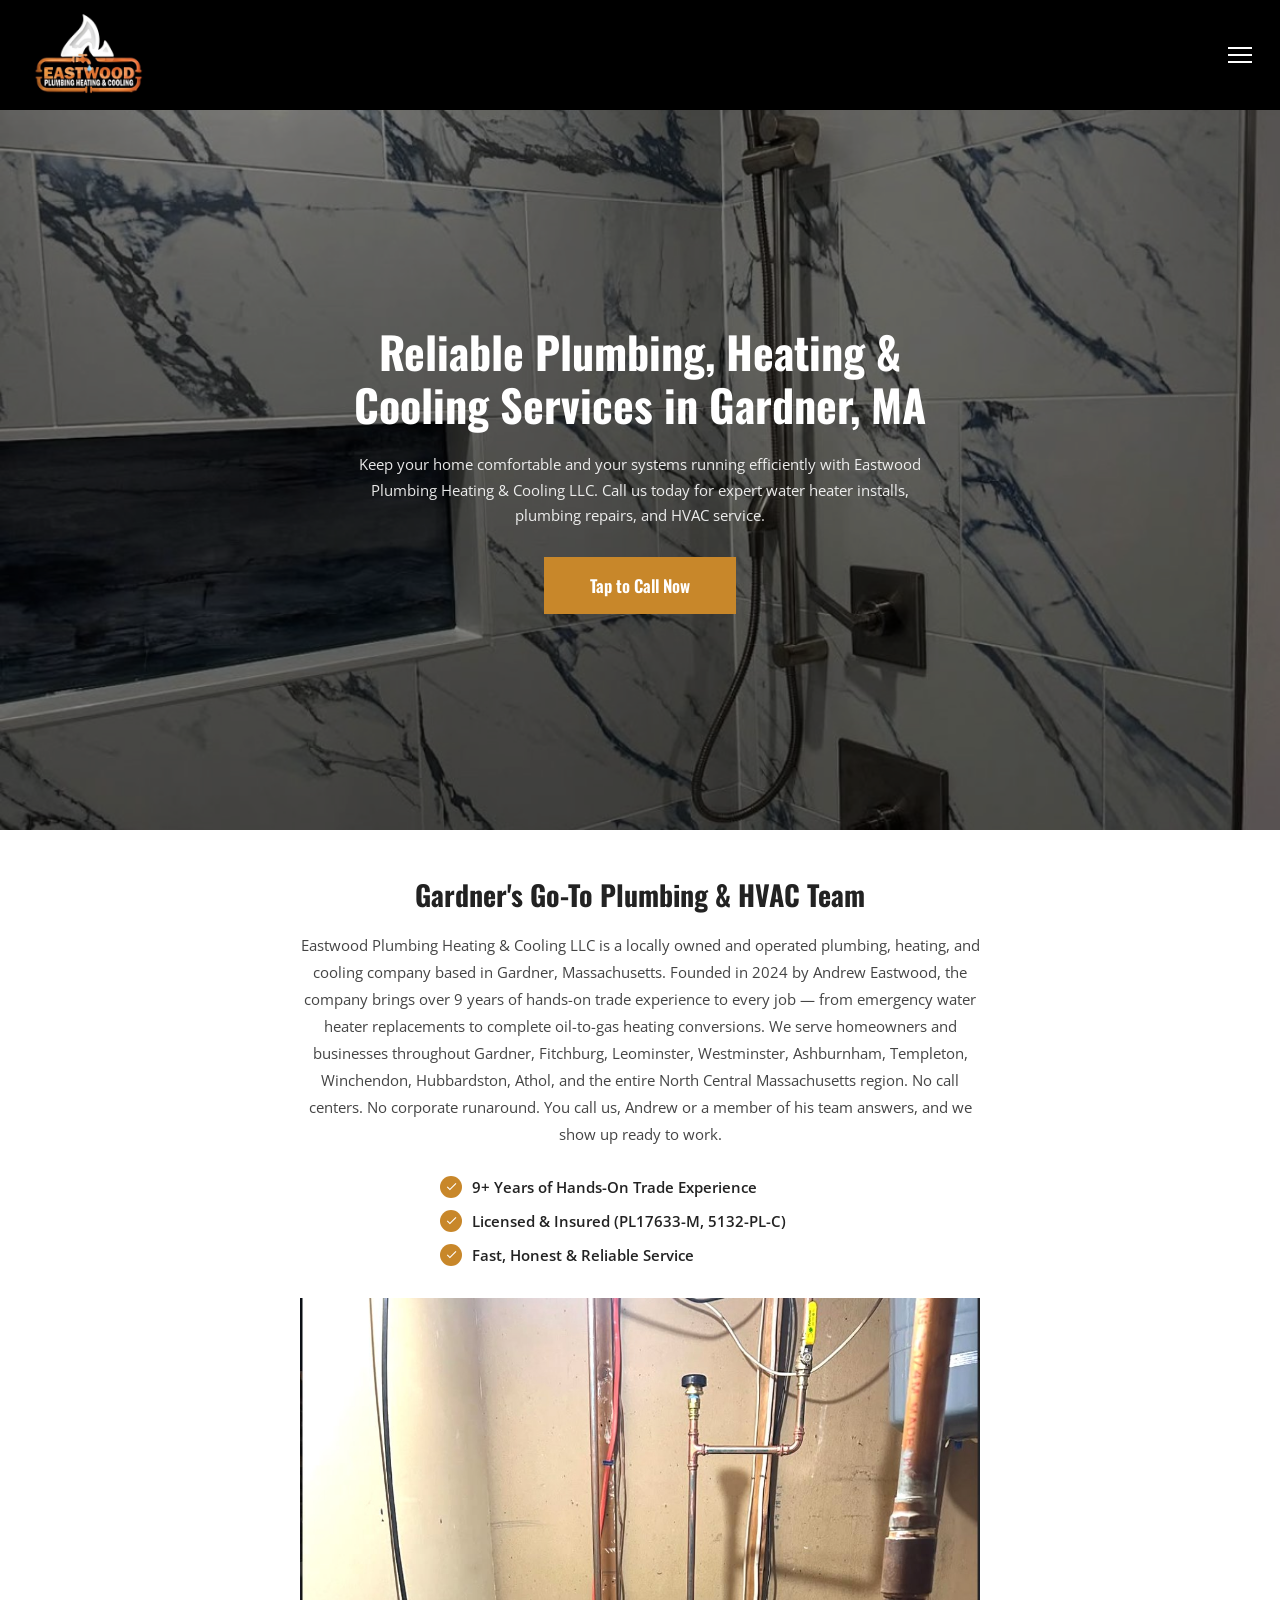
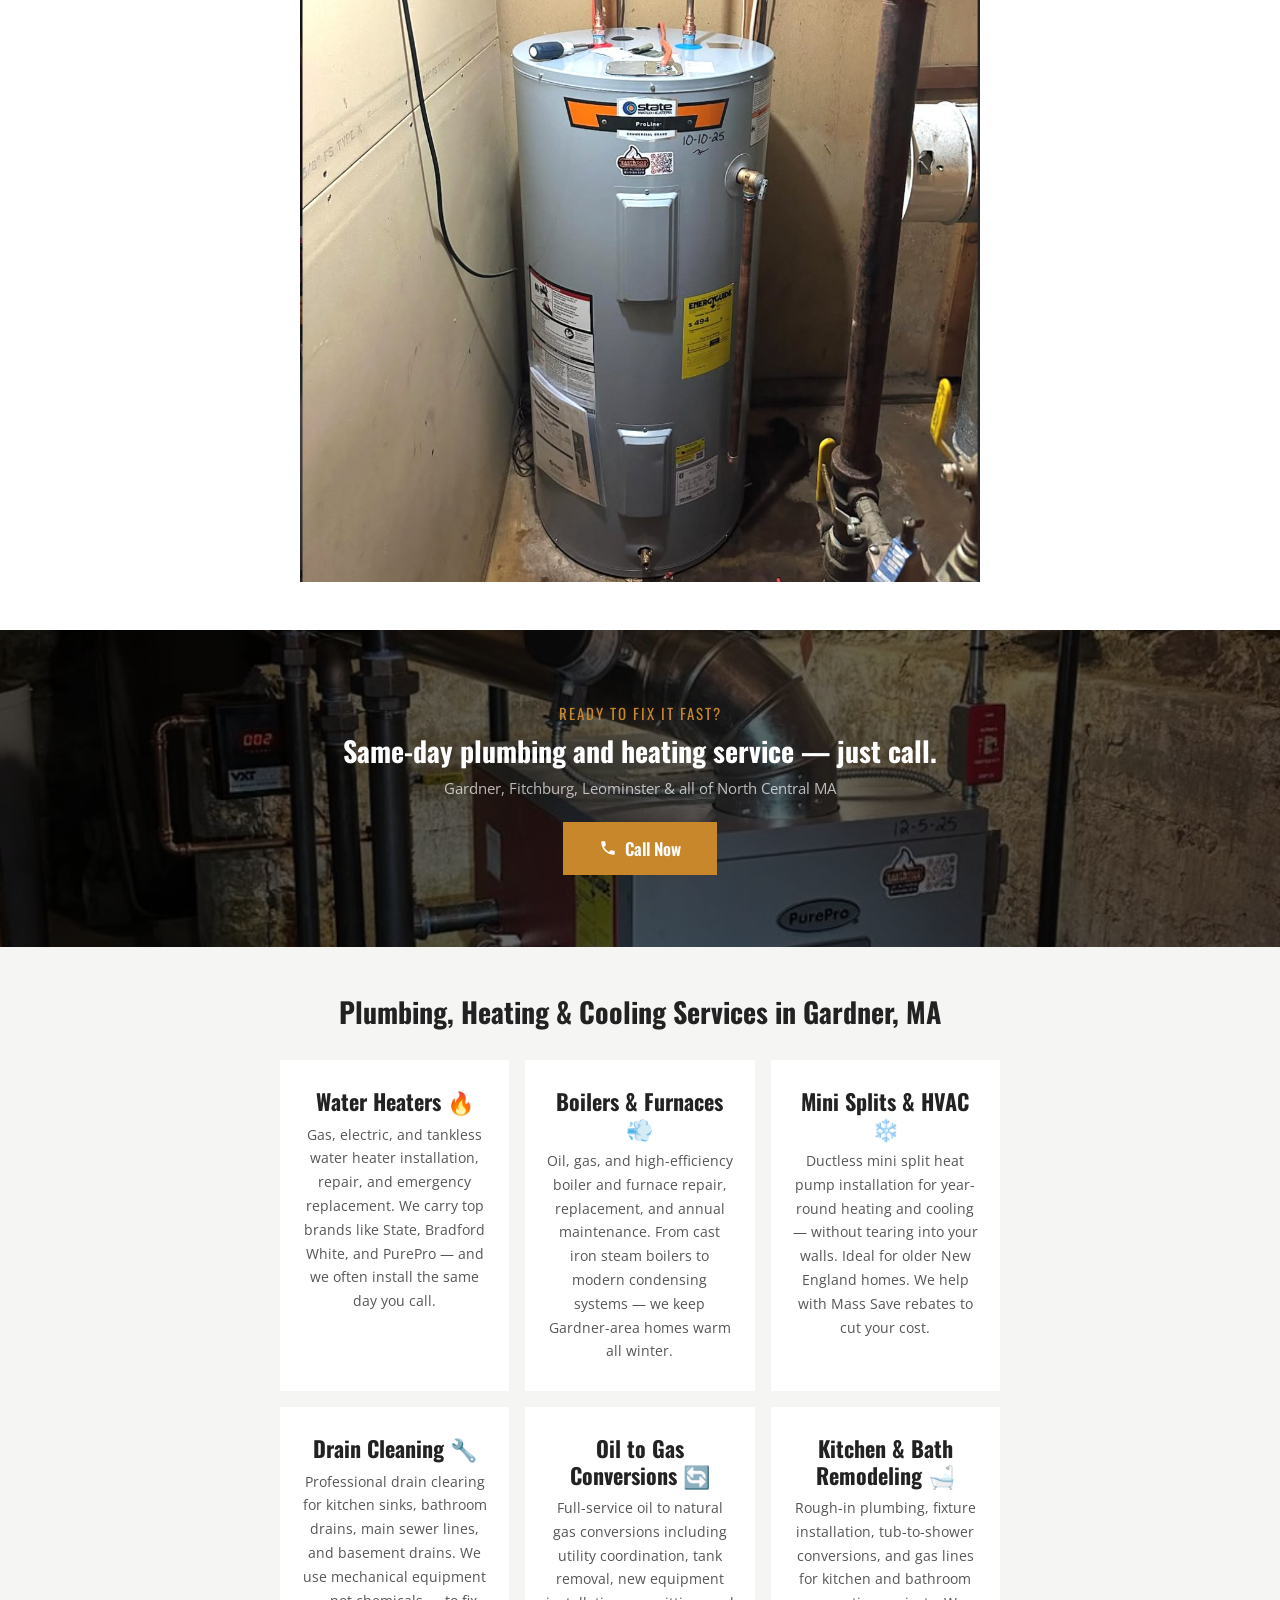
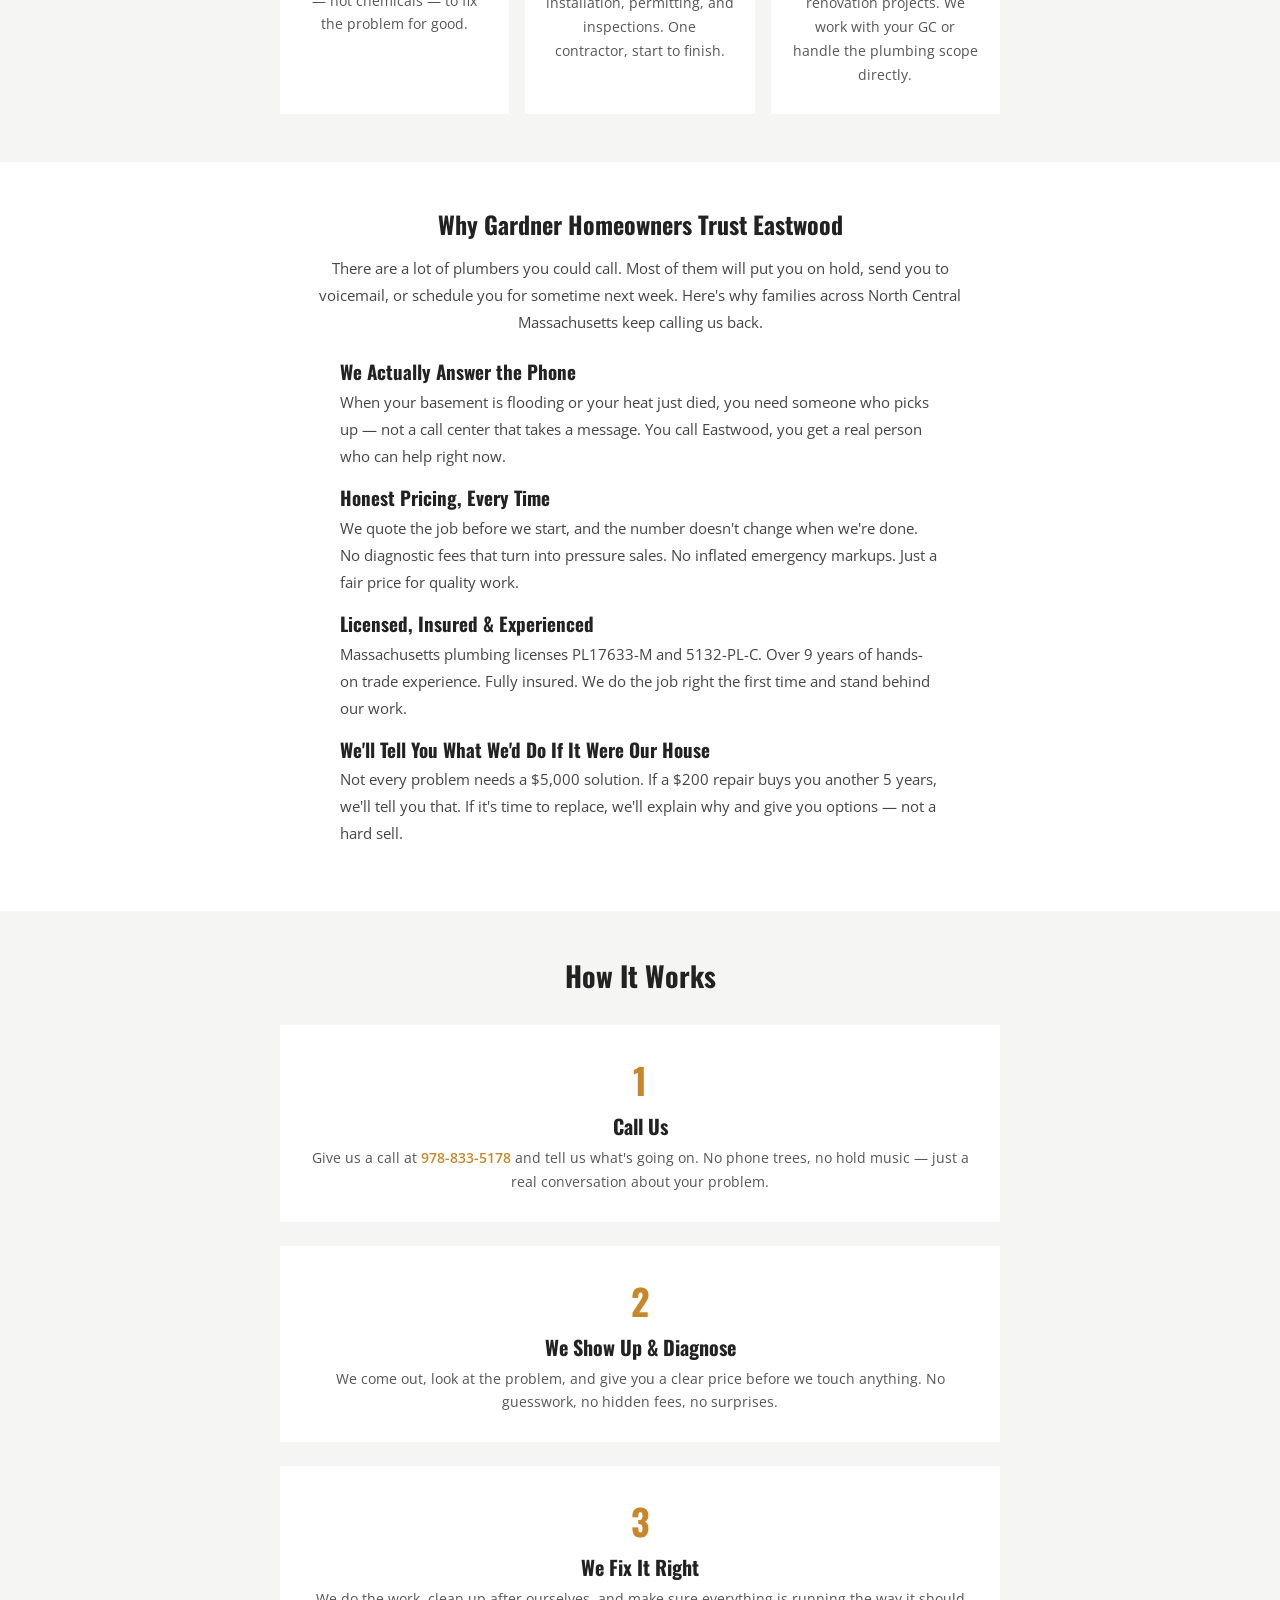
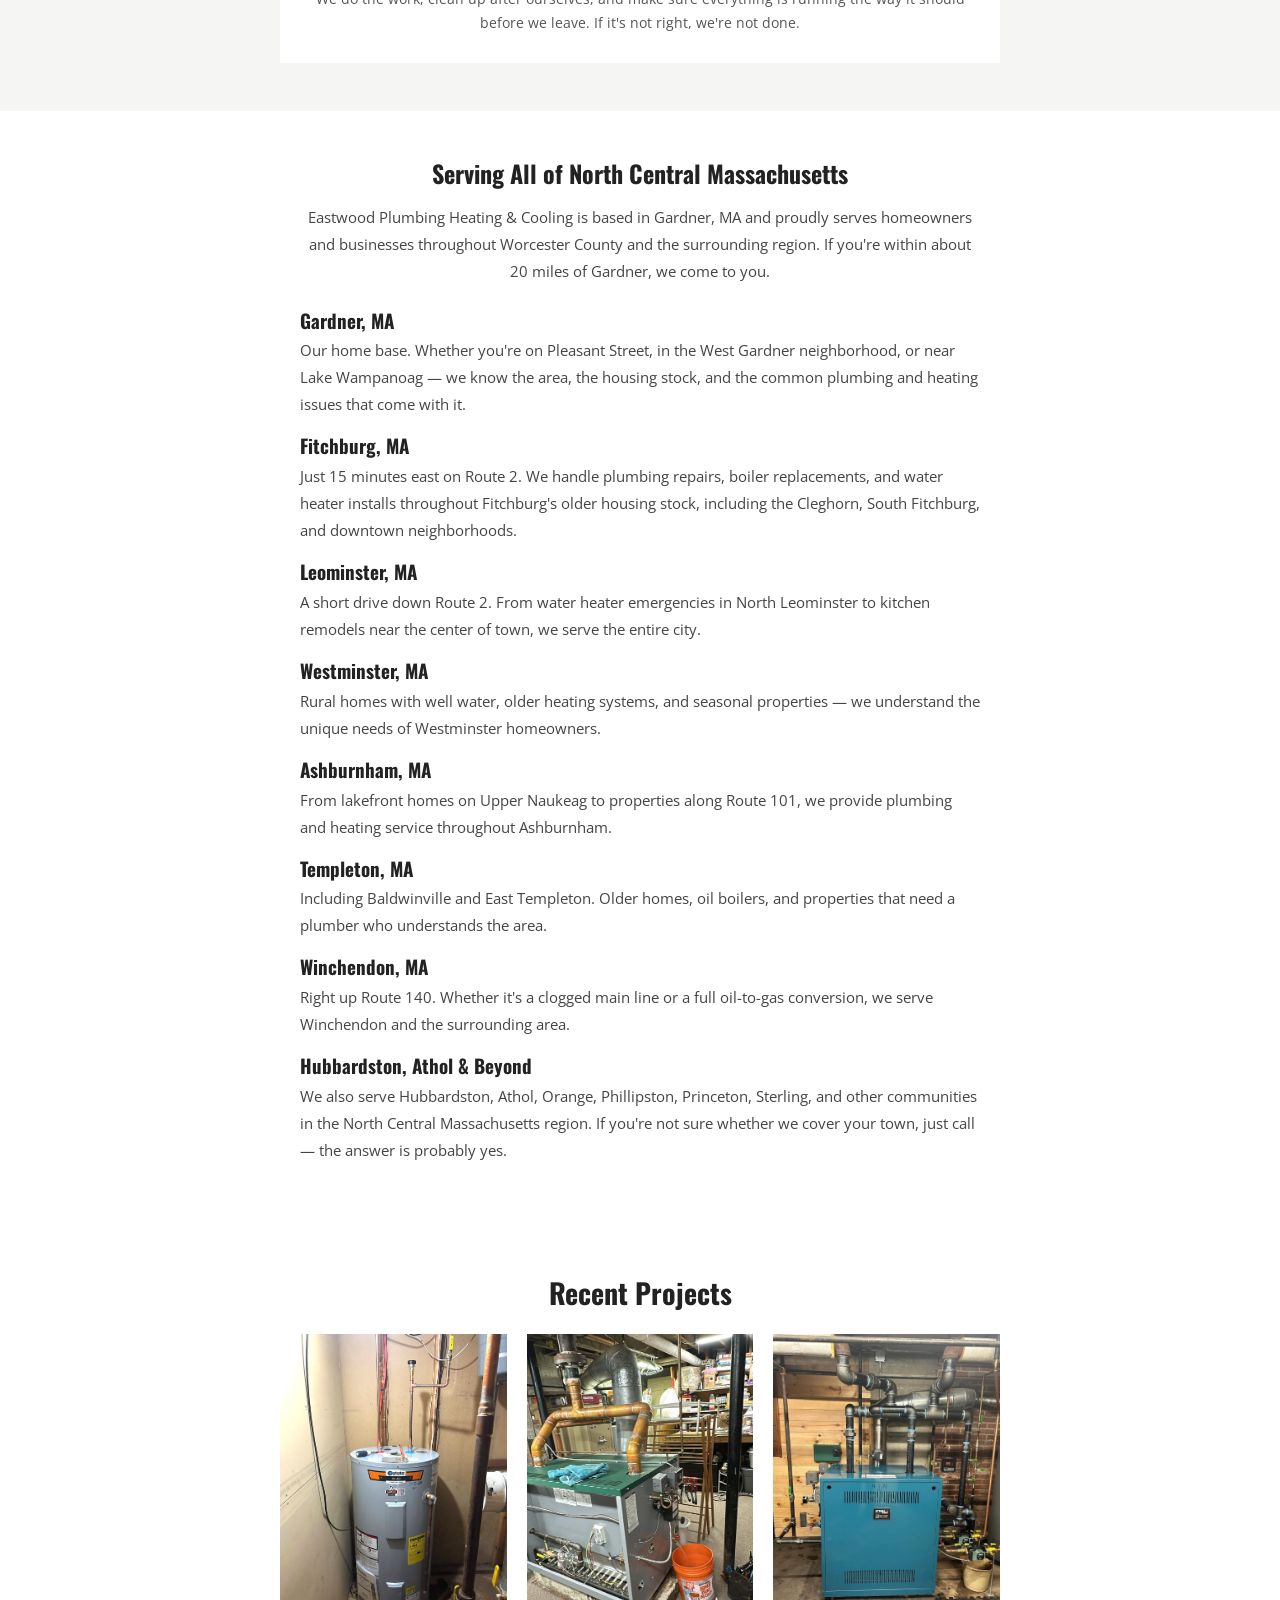
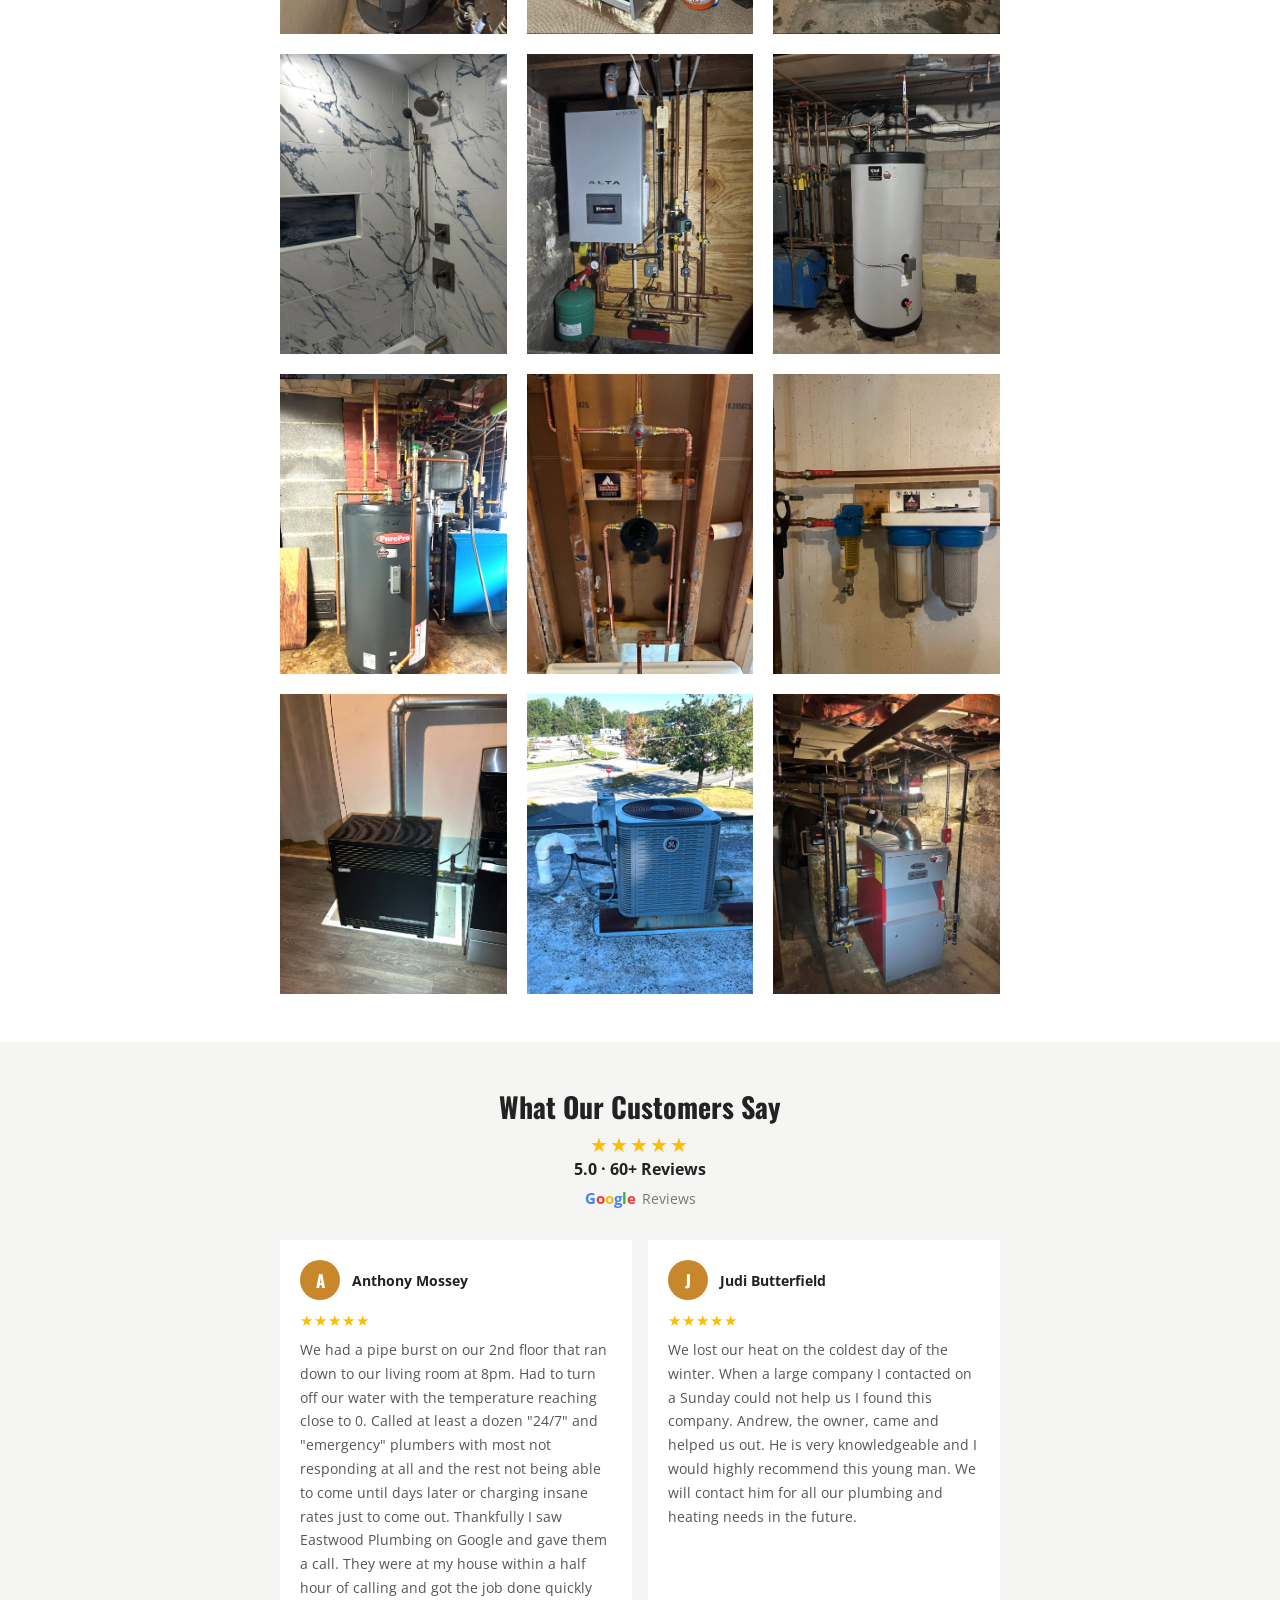
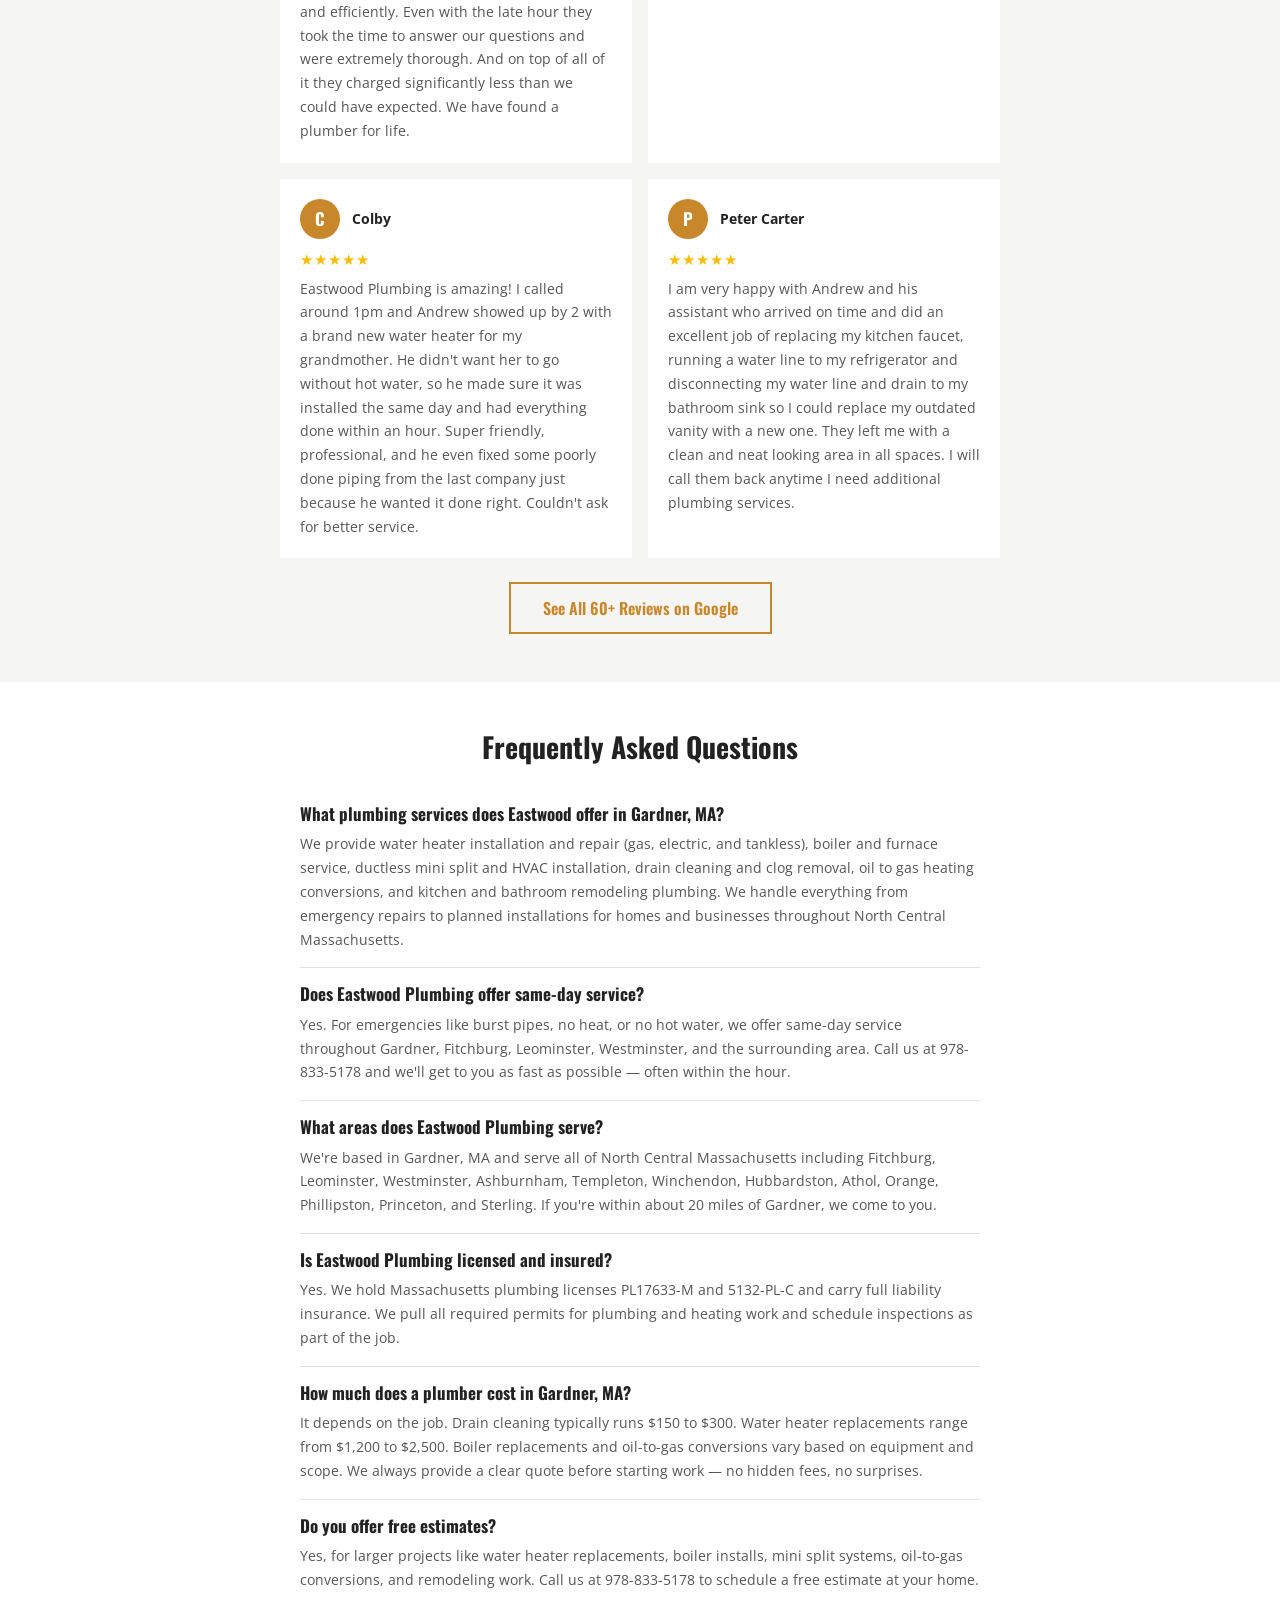
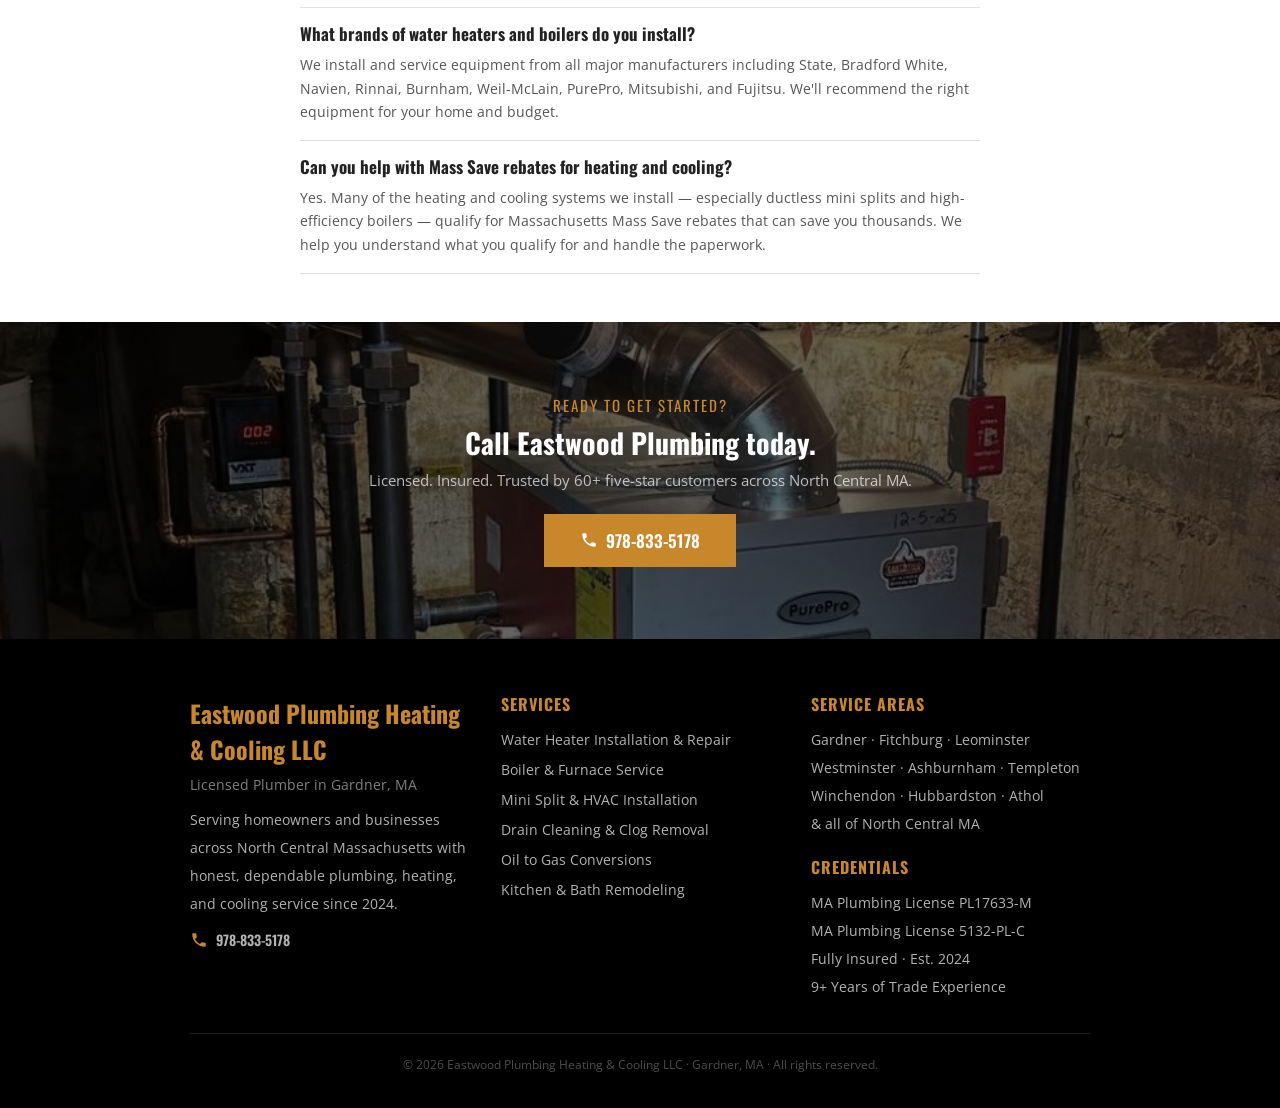
==== commit 78fc1e93: "Revert hero headline to original" ====
--- a/index.html
+++ b/index.html
@@ -52,8 +52,8 @@
   <section class="hero" id="top">
     <div class="hero-bg"></div>
     <div class="hero-content">
-      <h1>Plumber in Gardner, MA — Plumbing, Heating & Cooling Done Right</h1>
-      <p>Burst pipe at midnight? Boiler died in a snowstorm? We pick up the phone and show up — often within the hour. Eastwood Plumbing Heating & Cooling is the licensed, insured plumber Gardner and North Central Massachusetts calls when it actually matters.</p>
+      <h1>Reliable Plumbing, Heating & Cooling Services in Gardner, MA</h1>
+      <p>Keep your home comfortable and your systems running efficiently with Eastwood Plumbing Heating & Cooling LLC. Call us today for expert water heater installs, plumbing repairs, and HVAC service.</p>
       <a href="tel:9788335178" class="btn-gold">Tap to Call Now</a>
     </div>
   </section>
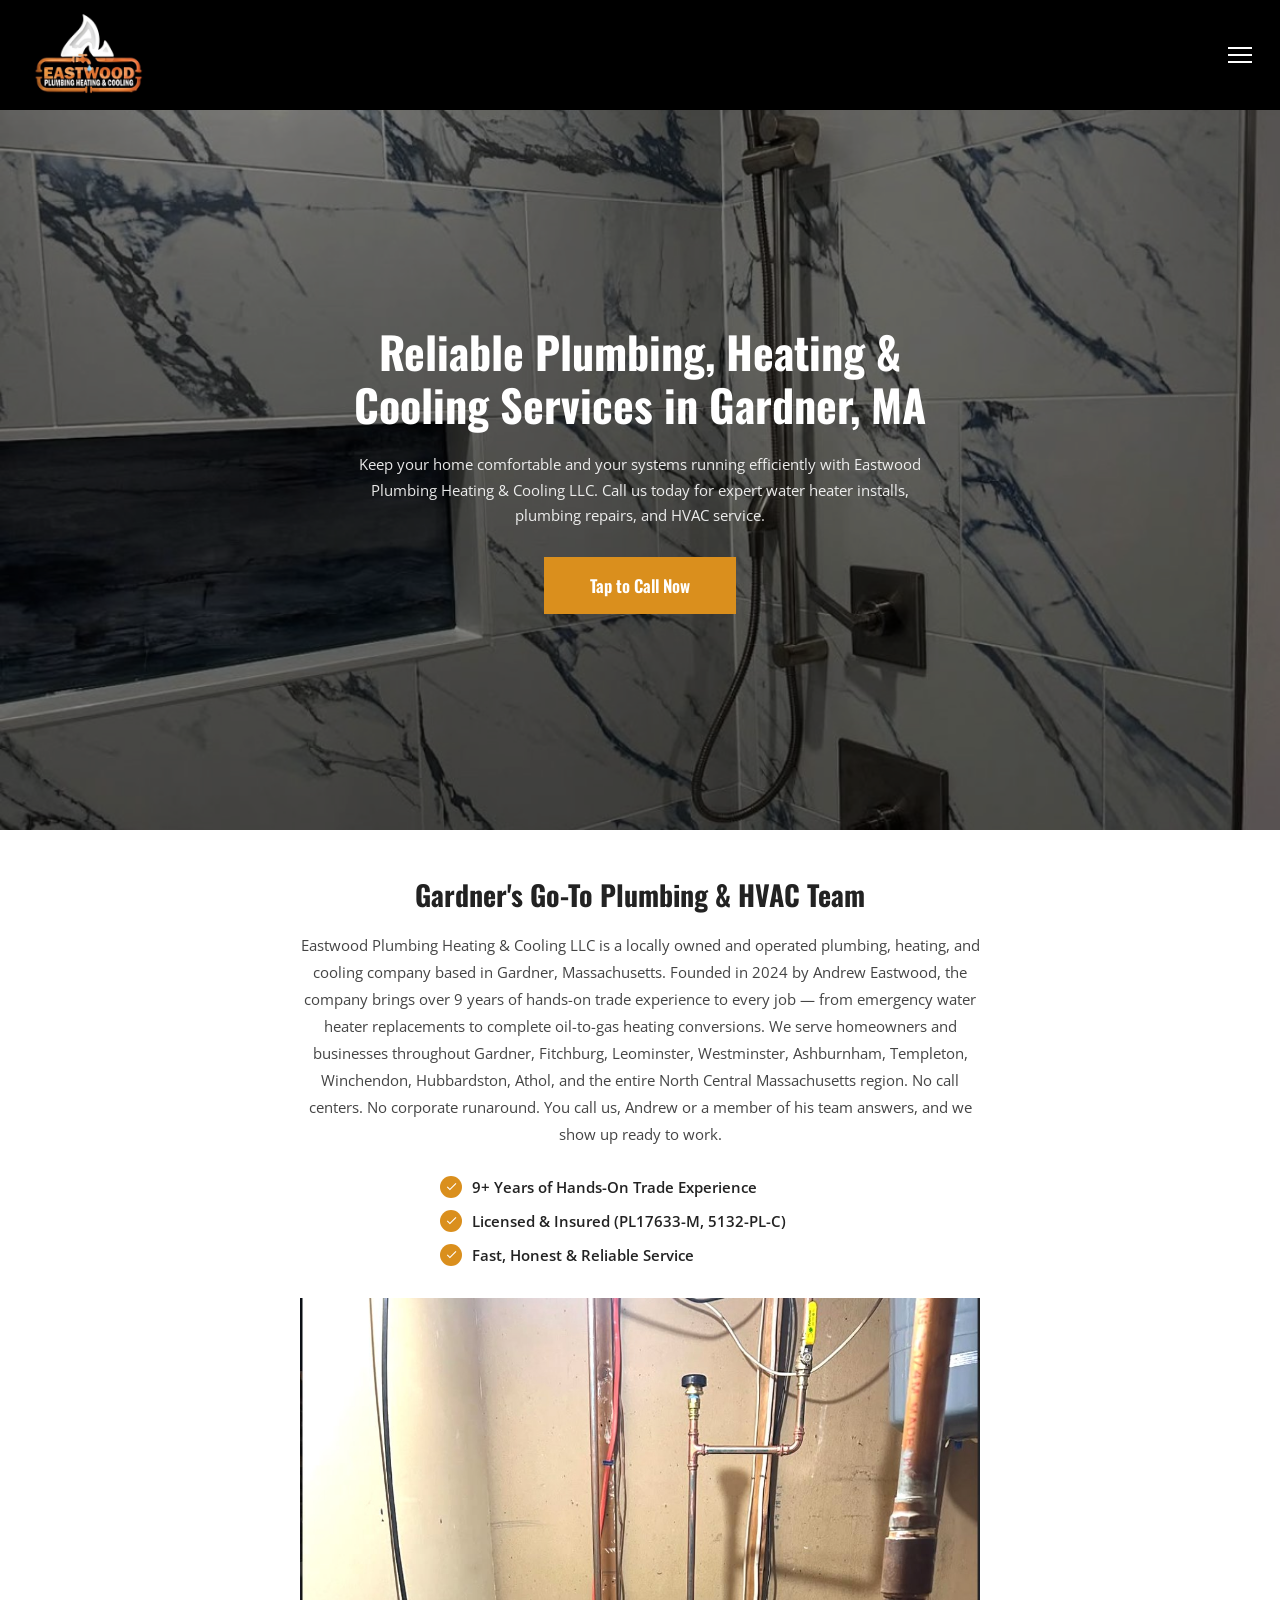
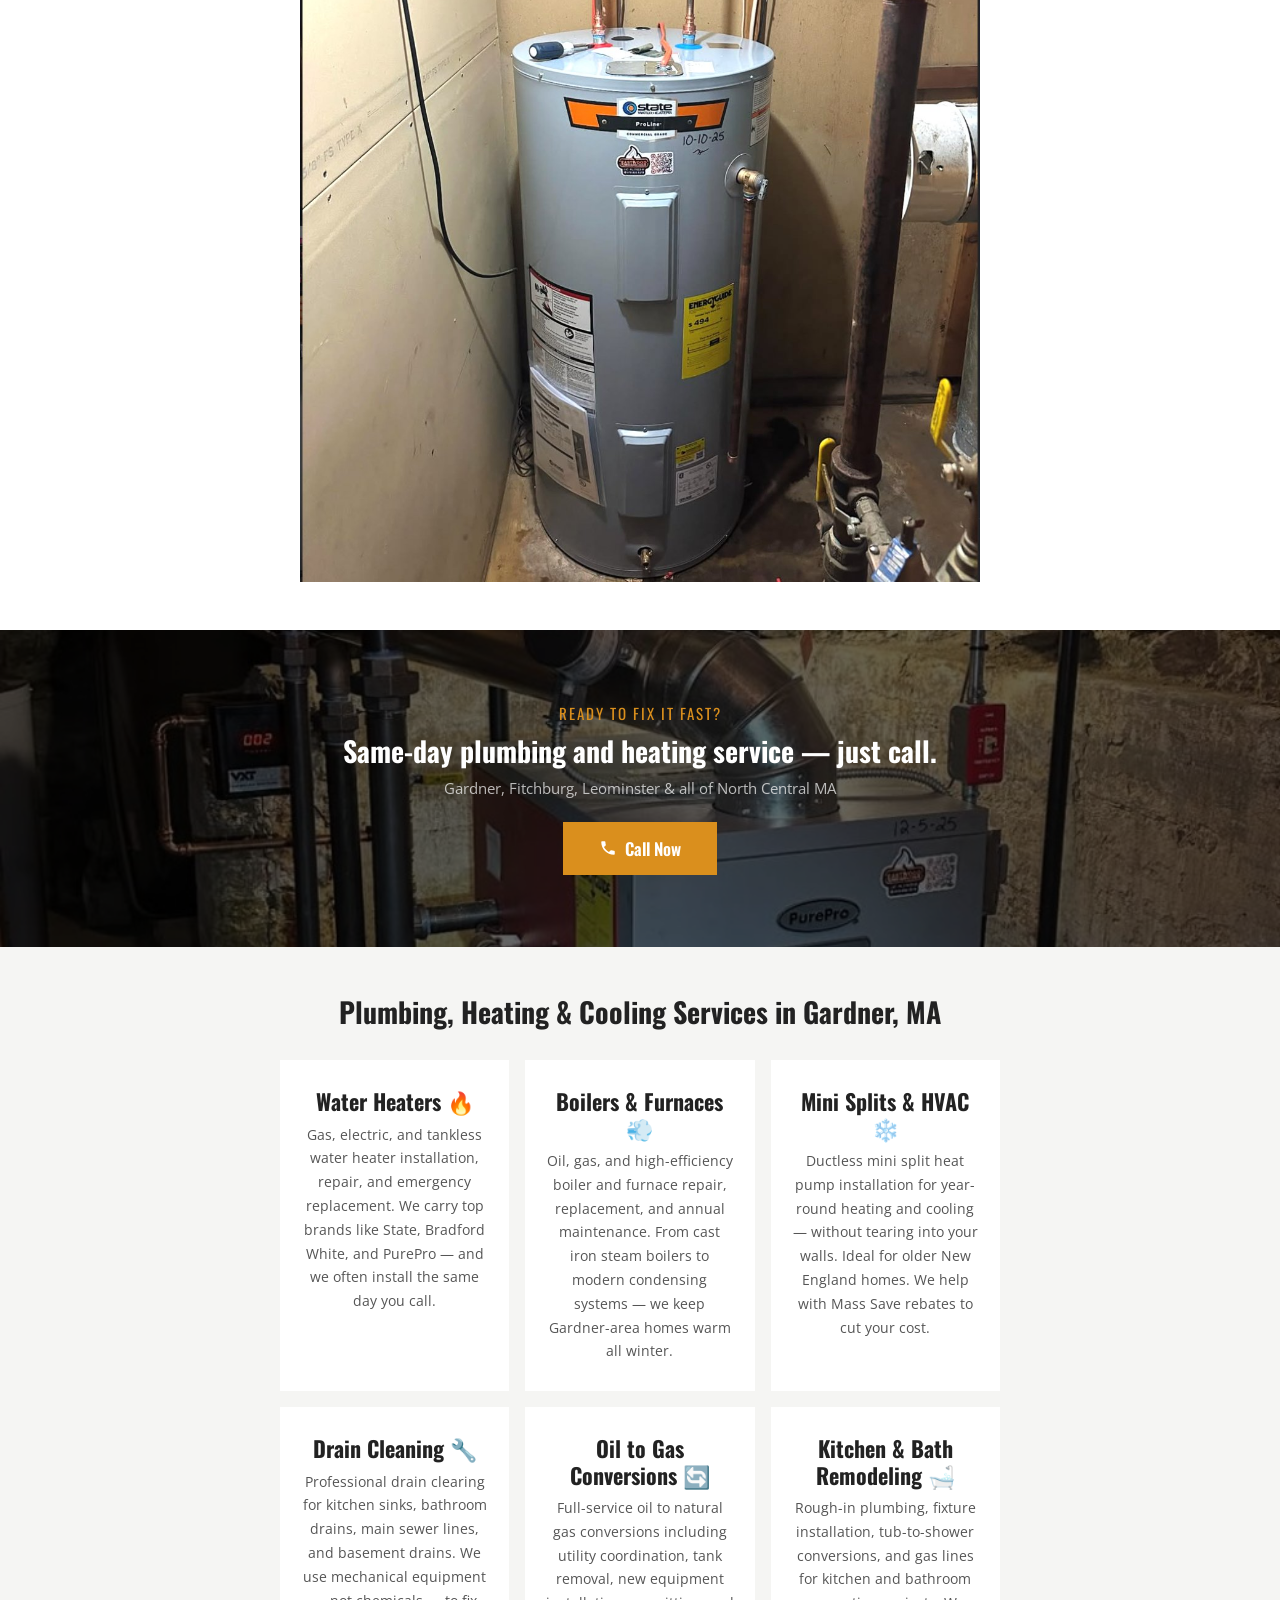
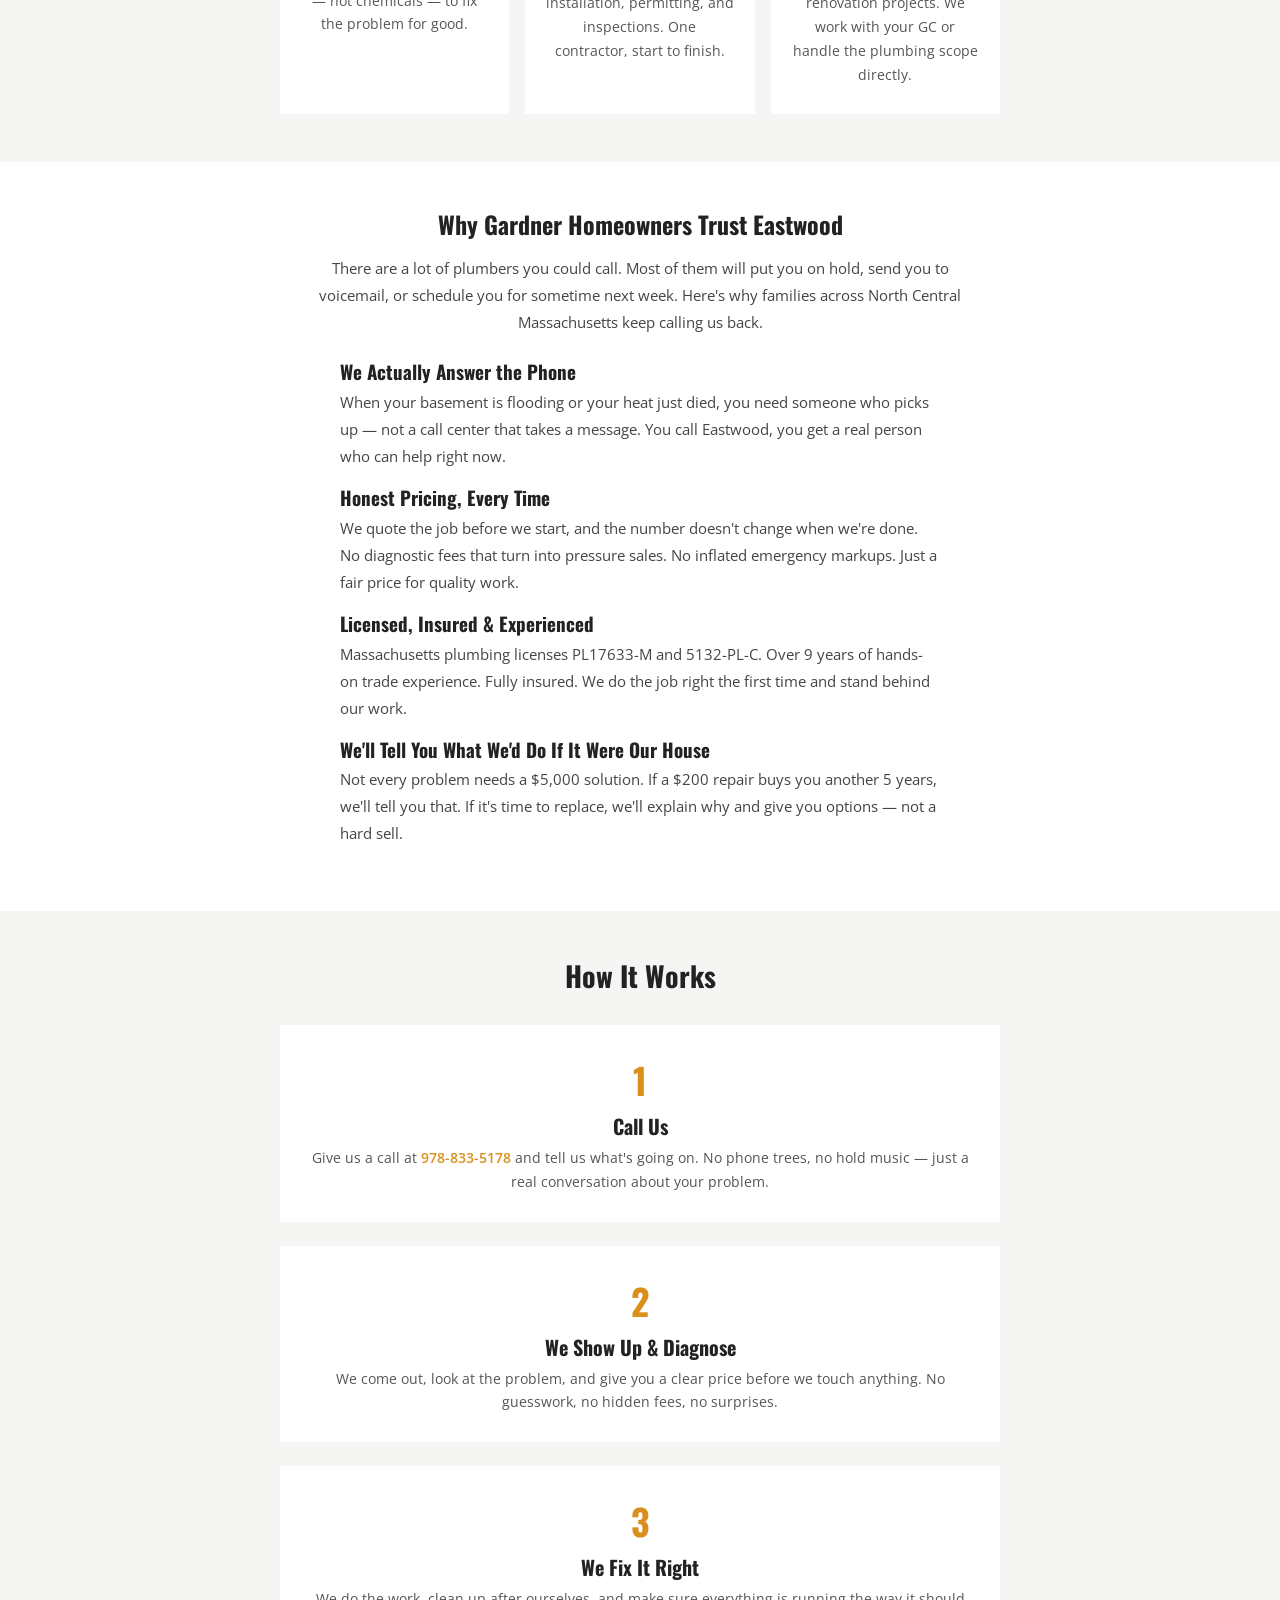
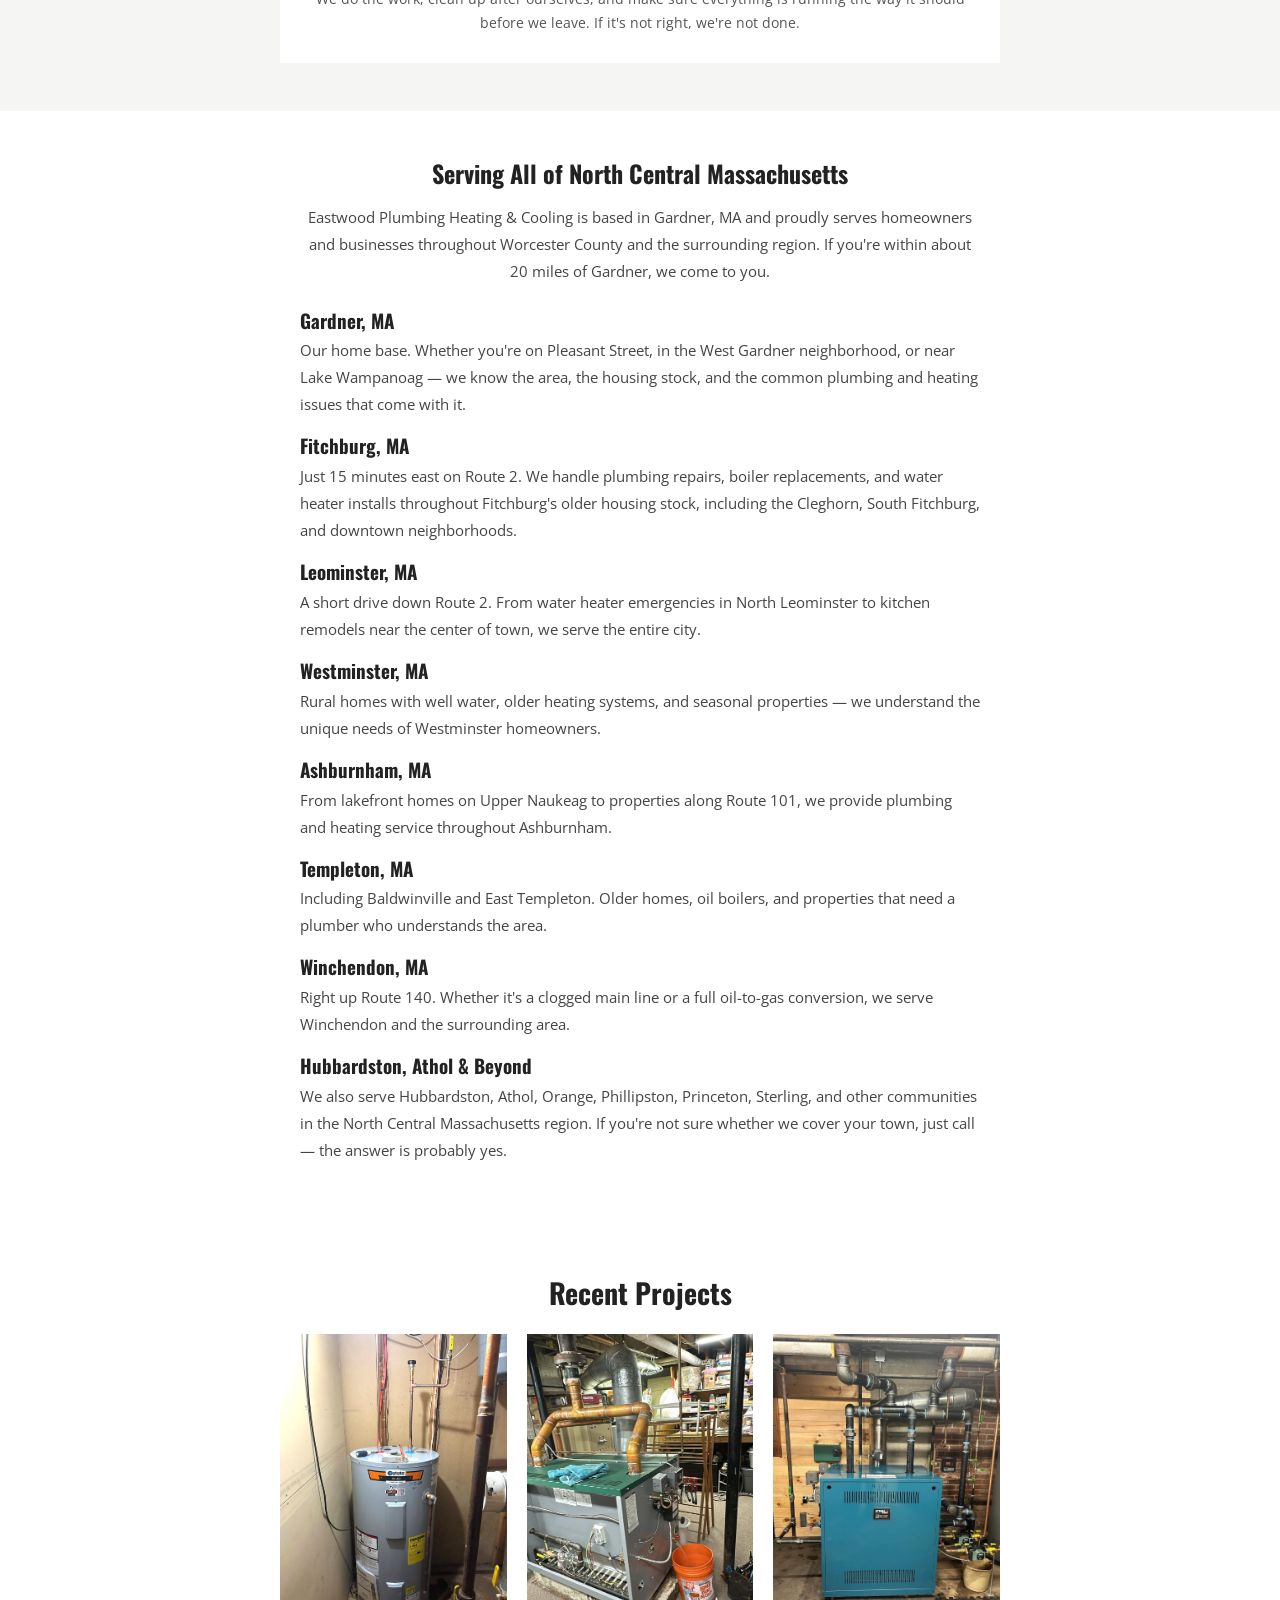
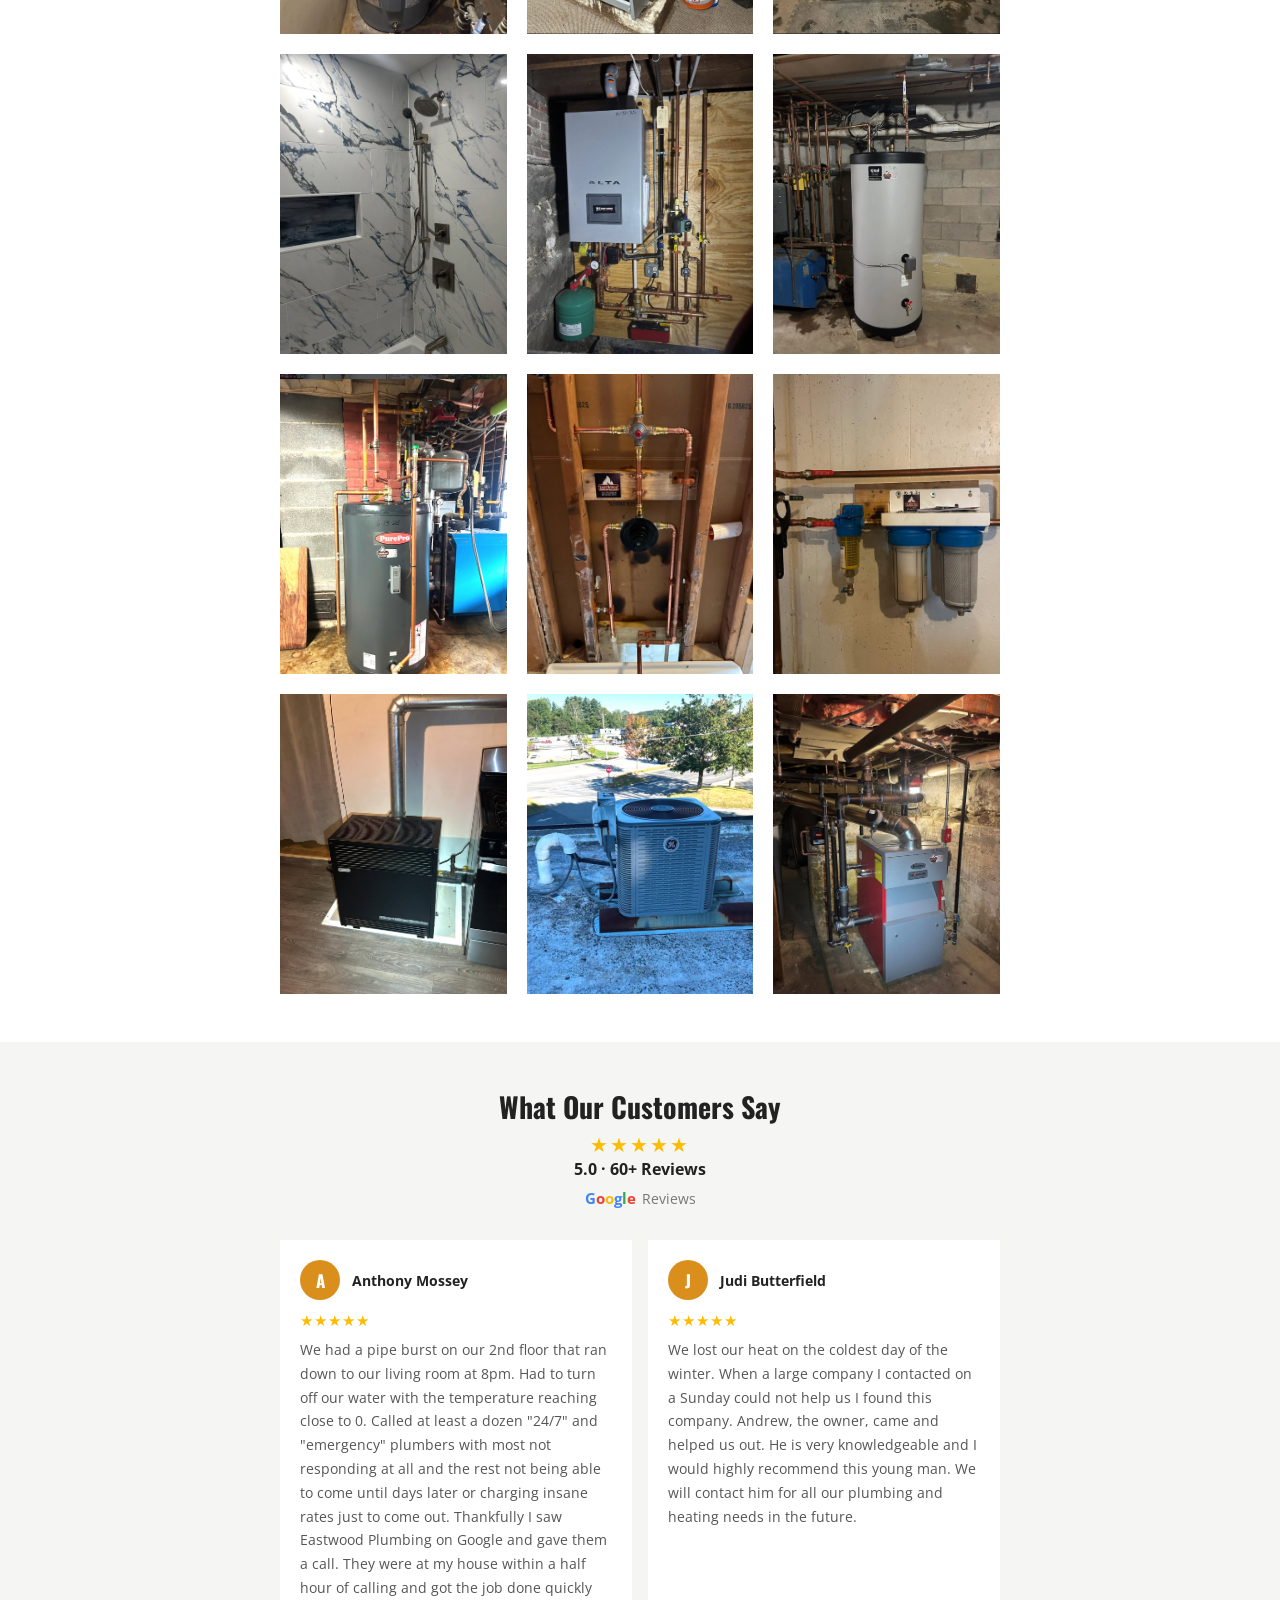
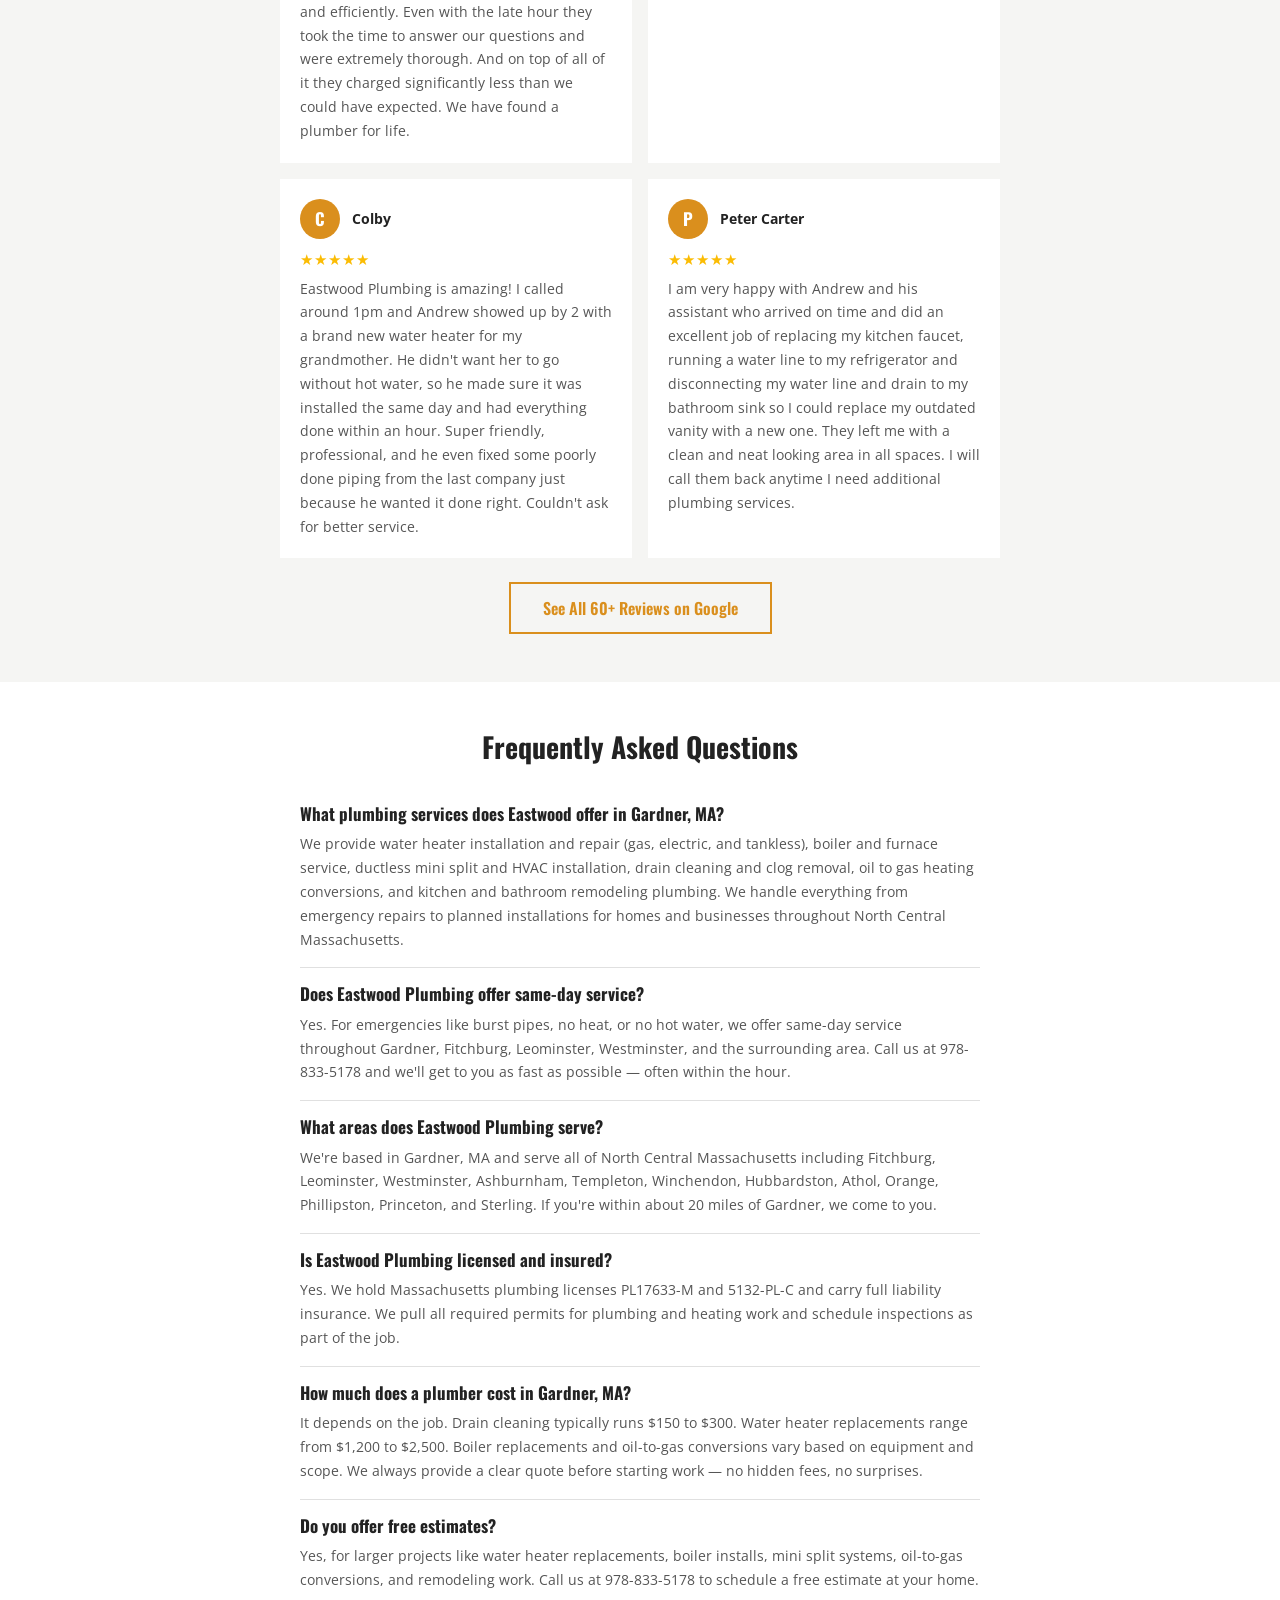
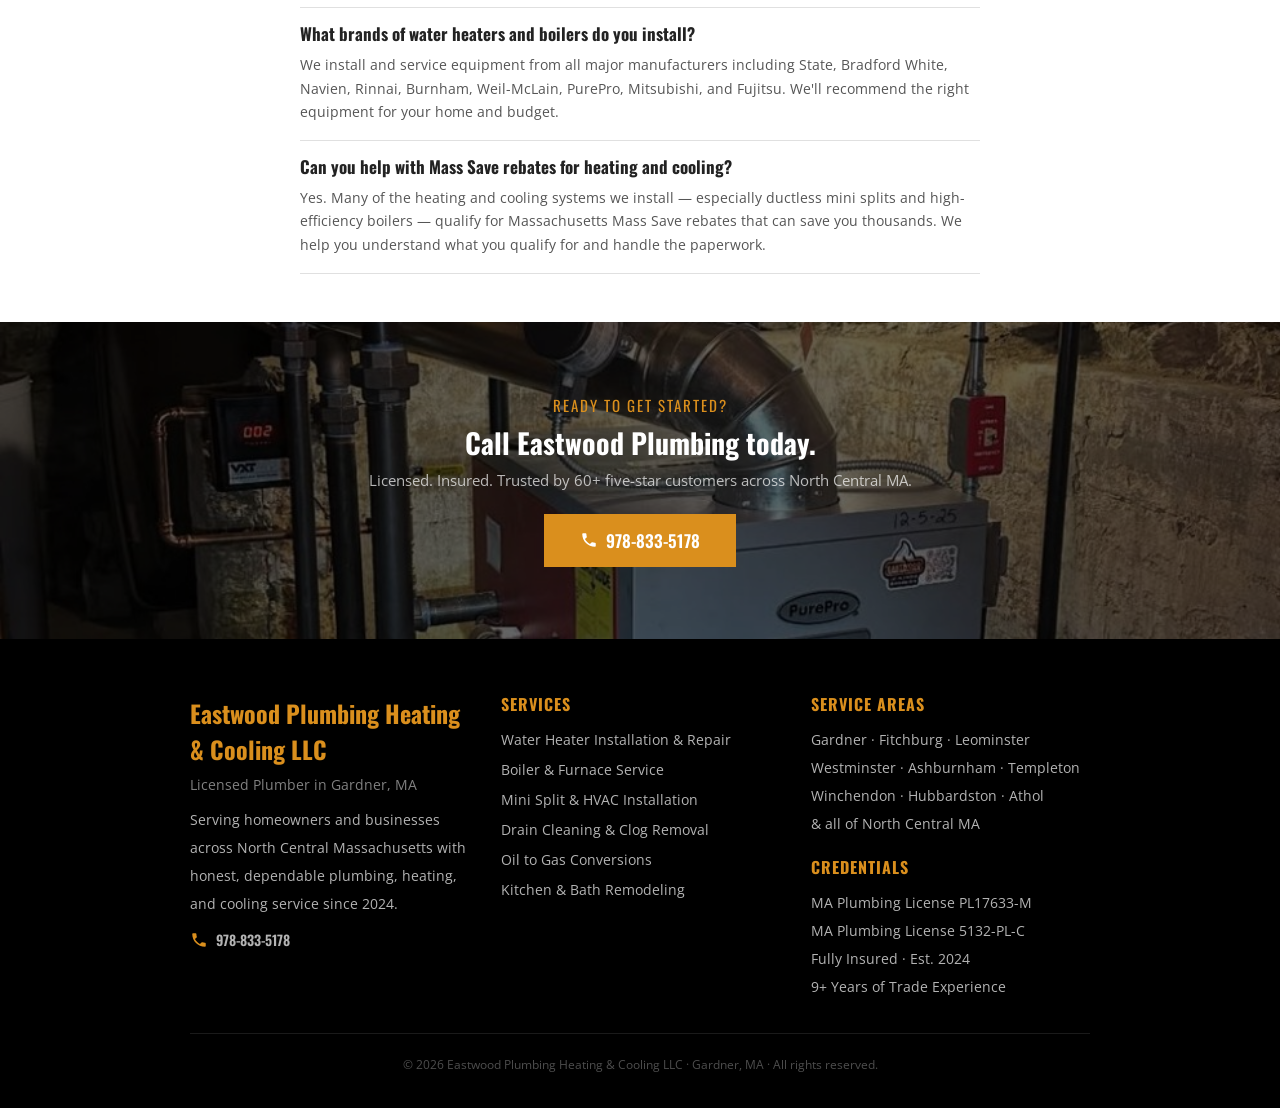
==== commit 702a2dce: "Brighter orange, about page, contact page, updated nav site-wide" ====
--- a/index.html
+++ b/index.html
@@ -41,10 +41,10 @@
 
   <nav class="mobile-nav" id="nav">
     <a href="index.html">Home</a>
-    <a href="#about">About</a>
-    <a href="#services">Services</a>
-    <a href="#gallery">Our Work</a>
-    <a href="#reviews">Reviews</a>
+    <a href="about.html">About</a>
+    <a href="index.html#services">Services</a>
+    <a href="index.html#gallery">Our Work</a>
+    <a href="contact.html">Contact</a>
     <a href="tel:9788335178">Call Us</a>
   </nav>
 
@@ -152,17 +152,17 @@
       <h2 style="font-family:'Oswald',sans-serif;font-size:28px;margin-bottom:32px;">How It Works</h2>
       <div style="display:flex;flex-direction:column;gap:24px;">
         <div style="background:#fff;padding:28px 20px;">
-          <div style="font-family:'Oswald',sans-serif;font-size:36px;color:#c8872a;font-weight:700;">1</div>
+          <div style="font-family:'Oswald',sans-serif;font-size:36px;color:#da8f1d;font-weight:700;">1</div>
           <h3 style="font-family:'Oswald',sans-serif;font-size:20px;margin:8px 0;">Call Us</h3>
-          <p style="font-size:14px;color:#555;line-height:1.7;">Give us a call at <a href="tel:9788335178" style="color:#c8872a;font-weight:600;">978-833-5178</a> and tell us what's going on. No phone trees, no hold music — just a real conversation about your problem.</p>
+          <p style="font-size:14px;color:#555;line-height:1.7;">Give us a call at <a href="tel:9788335178" style="color:#da8f1d;font-weight:600;">978-833-5178</a> and tell us what's going on. No phone trees, no hold music — just a real conversation about your problem.</p>
         </div>
         <div style="background:#fff;padding:28px 20px;">
-          <div style="font-family:'Oswald',sans-serif;font-size:36px;color:#c8872a;font-weight:700;">2</div>
+          <div style="font-family:'Oswald',sans-serif;font-size:36px;color:#da8f1d;font-weight:700;">2</div>
           <h3 style="font-family:'Oswald',sans-serif;font-size:20px;margin:8px 0;">We Show Up & Diagnose</h3>
           <p style="font-size:14px;color:#555;line-height:1.7;">We come out, look at the problem, and give you a clear price before we touch anything. No guesswork, no hidden fees, no surprises.</p>
         </div>
         <div style="background:#fff;padding:28px 20px;">
-          <div style="font-family:'Oswald',sans-serif;font-size:36px;color:#c8872a;font-weight:700;">3</div>
+          <div style="font-family:'Oswald',sans-serif;font-size:36px;color:#da8f1d;font-weight:700;">3</div>
           <h3 style="font-family:'Oswald',sans-serif;font-size:20px;margin:8px 0;">We Fix It Right</h3>
           <p style="font-size:14px;color:#555;line-height:1.7;">We do the work, clean up after ourselves, and make sure everything is running the way it should before we leave. If it's not right, we're not done.</p>
         </div>
@@ -267,7 +267,7 @@
       </div>
     </div>
     <div style="text-align:center;margin-top:24px;">
-      <a href="https://www.google.com/search?q=Eastwood+Plumbing+%26+Heating+LLC+Reviews" target="_blank" rel="noopener" style="display:inline-block;font-family:'Oswald',sans-serif;font-size:16px;font-weight:600;color:#c8872a;border:2px solid #c8872a;padding:12px 32px;">See All 60+ Reviews on Google</a>
+      <a href="https://www.google.com/search?q=Eastwood+Plumbing+%26+Heating+LLC+Reviews" target="_blank" rel="noopener" style="display:inline-block;font-family:'Oswald',sans-serif;font-size:16px;font-weight:600;color:#da8f1d;border:2px solid #da8f1d;padding:12px 32px;">See All 60+ Reviews on Google</a>
     </div>
   </section>
 
@@ -330,7 +330,7 @@
         <div class="footer-tagline">Licensed Plumber in Gardner, MA</div>
         <p>Serving homeowners and businesses across North Central Massachusetts with honest, dependable plumbing, heating, and cooling service since 2024.</p>
         <a href="tel:9788335178" class="footer-phone">
-          <svg width="18" height="18" viewBox="0 0 24 24" fill="#c8872a"><path d="M6.62 10.79c1.44 2.83 3.76 5.14 6.59 6.59l2.2-2.2c.27-.27.67-.36 1.02-.24 1.12.37 2.33.57 3.57.57.55 0 1 .45 1 1V20c0 .55-.45 1-1 1-9.39 0-17-7.61-17-17 0-.55.45-1 1-1h3.5c.55 0 1 .45 1 1 0 1.25.2 2.45.57 3.57.11.35.03.74-.25 1.02l-2.2 2.2z"/></svg>
+          <svg width="18" height="18" viewBox="0 0 24 24" fill="#da8f1d"><path d="M6.62 10.79c1.44 2.83 3.76 5.14 6.59 6.59l2.2-2.2c.27-.27.67-.36 1.02-.24 1.12.37 2.33.57 3.57.57.55 0 1 .45 1 1V20c0 .55-.45 1-1 1-9.39 0-17-7.61-17-17 0-.55.45-1 1-1h3.5c.55 0 1 .45 1 1 0 1.25.2 2.45.57 3.57.11.35.03.74-.25 1.02l-2.2 2.2z"/></svg>
           978-833-5178
         </a>
       </div>
--- a/styles.css
+++ b/styles.css
@@ -40,7 +40,7 @@
   font-family: 'Oswald', sans-serif;
   font-weight: 700;
   font-size: 14px;
-  border: 2px solid #c8872a;
+  border: 2px solid #da8f1d;
   border-radius: 4px;
 }
 
@@ -132,20 +132,20 @@
 /* BUTTONS */
 .btn-gold {
   display: inline-block;
-  background: #c8872a;
+  background: #da8f1d;
   color: #fff;
   font-family: 'Oswald', sans-serif;
   font-size: 17px;
   font-weight: 600;
   padding: 14px 44px;
-  border: 2px solid #c8872a;
+  border: 2px solid #da8f1d;
 }
 
 .btn-gold-outline {
   display: inline-flex;
   align-items: center;
   gap: 8px;
-  background: #c8872a;
+  background: #da8f1d;
   color: #fff;
   font-family: 'Oswald', sans-serif;
   font-size: 17px;
@@ -183,7 +183,7 @@
 .cred-icon {
   width: 22px;
   height: 22px;
-  background: #c8872a;
+  background: #da8f1d;
   border-radius: 50%;
   display: flex;
   align-items: center;
@@ -226,7 +226,7 @@
 .cta-content { position: relative; z-index: 1; }
 
 .cta .eyebrow {
-  color: #c8872a;
+  color: #da8f1d;
   font-family: 'Oswald', sans-serif;
   font-size: 15px;
   letter-spacing: 2px;
@@ -252,7 +252,7 @@
 .svc { background: #fff; padding: 28px 20px; text-align: center; }
 .svc h3 { font-size: 22px; margin-bottom: 8px; }
 .svc h3 a { color: #222; }
-.svc h3 a:hover { color: #c8872a; }
+.svc h3 a:hover { color: #da8f1d; }
 .svc p { font-size: 14px; color: #555; line-height: 1.7; }
 
 /* GALLERY */
@@ -320,7 +320,7 @@
   width: 40px;
   height: 40px;
   border-radius: 50%;
-  background: #c8872a;
+  background: #da8f1d;
   color: #fff;
   display: flex;
   align-items: center;
@@ -379,7 +379,7 @@
   color: #222;
 }
 
-.other-services-list a:hover { color: #c8872a; }
+.other-services-list a:hover { color: #da8f1d; }
 
 /* FOOTER */
 .footer {
@@ -401,7 +401,7 @@
   font-family: 'Oswald', sans-serif;
   font-size: 24px;
   font-weight: 700;
-  color: #c8872a;
+  color: #da8f1d;
   margin-bottom: 8px;
 }
 
@@ -414,7 +414,7 @@
 .footer-col h4 {
   font-family: 'Oswald', sans-serif;
   font-size: 16px;
-  color: #c8872a;
+  color: #da8f1d;
   text-transform: uppercase;
   letter-spacing: 1px;
   margin-bottom: 12px;
@@ -427,7 +427,7 @@
   color: rgba(255,255,255,0.7);
 }
 
-.footer-col a:hover { color: #c8872a; }
+.footer-col a:hover { color: #da8f1d; }
 
 .footer-phone {
   display: inline-flex;
@@ -436,7 +436,7 @@
   font-family: 'Oswald', sans-serif;
   font-size: 22px;
   font-weight: 600;
-  color: #c8872a;
+  color: #da8f1d;
   margin-top: 8px;
 }
 
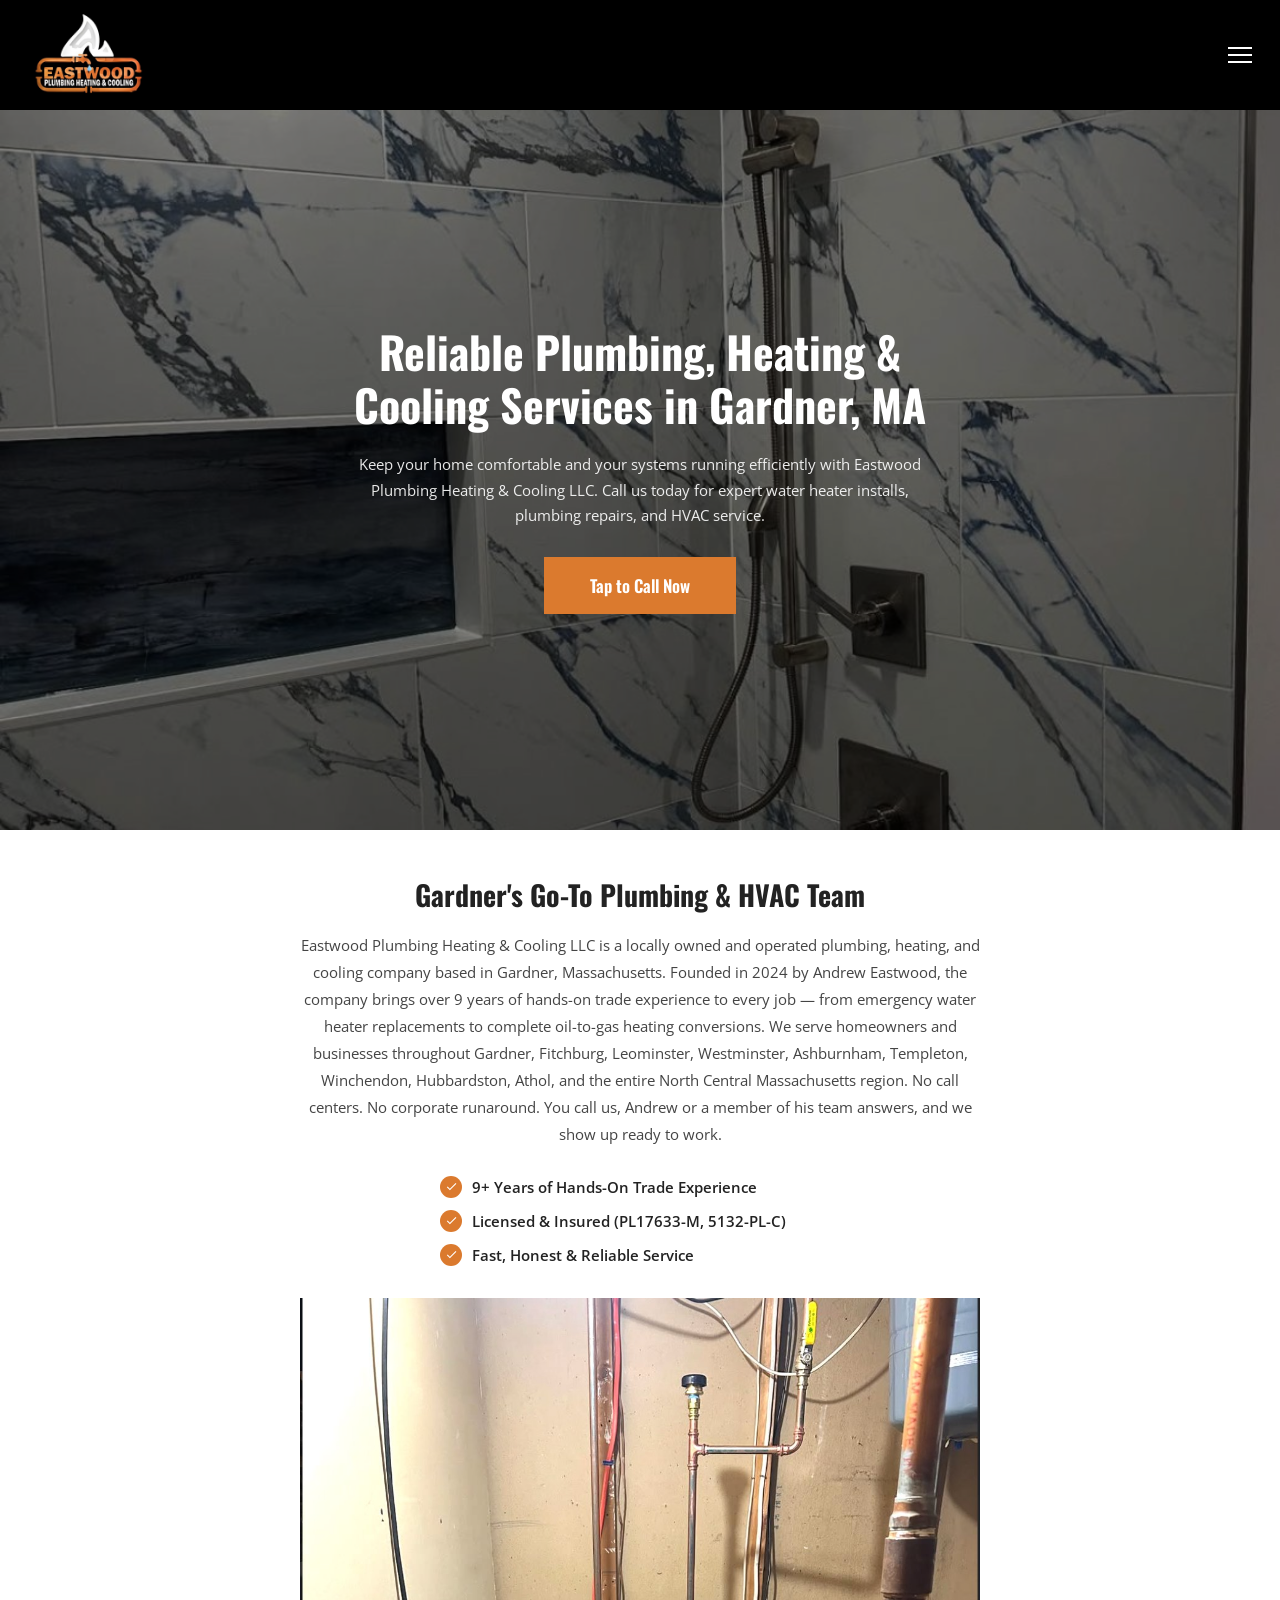
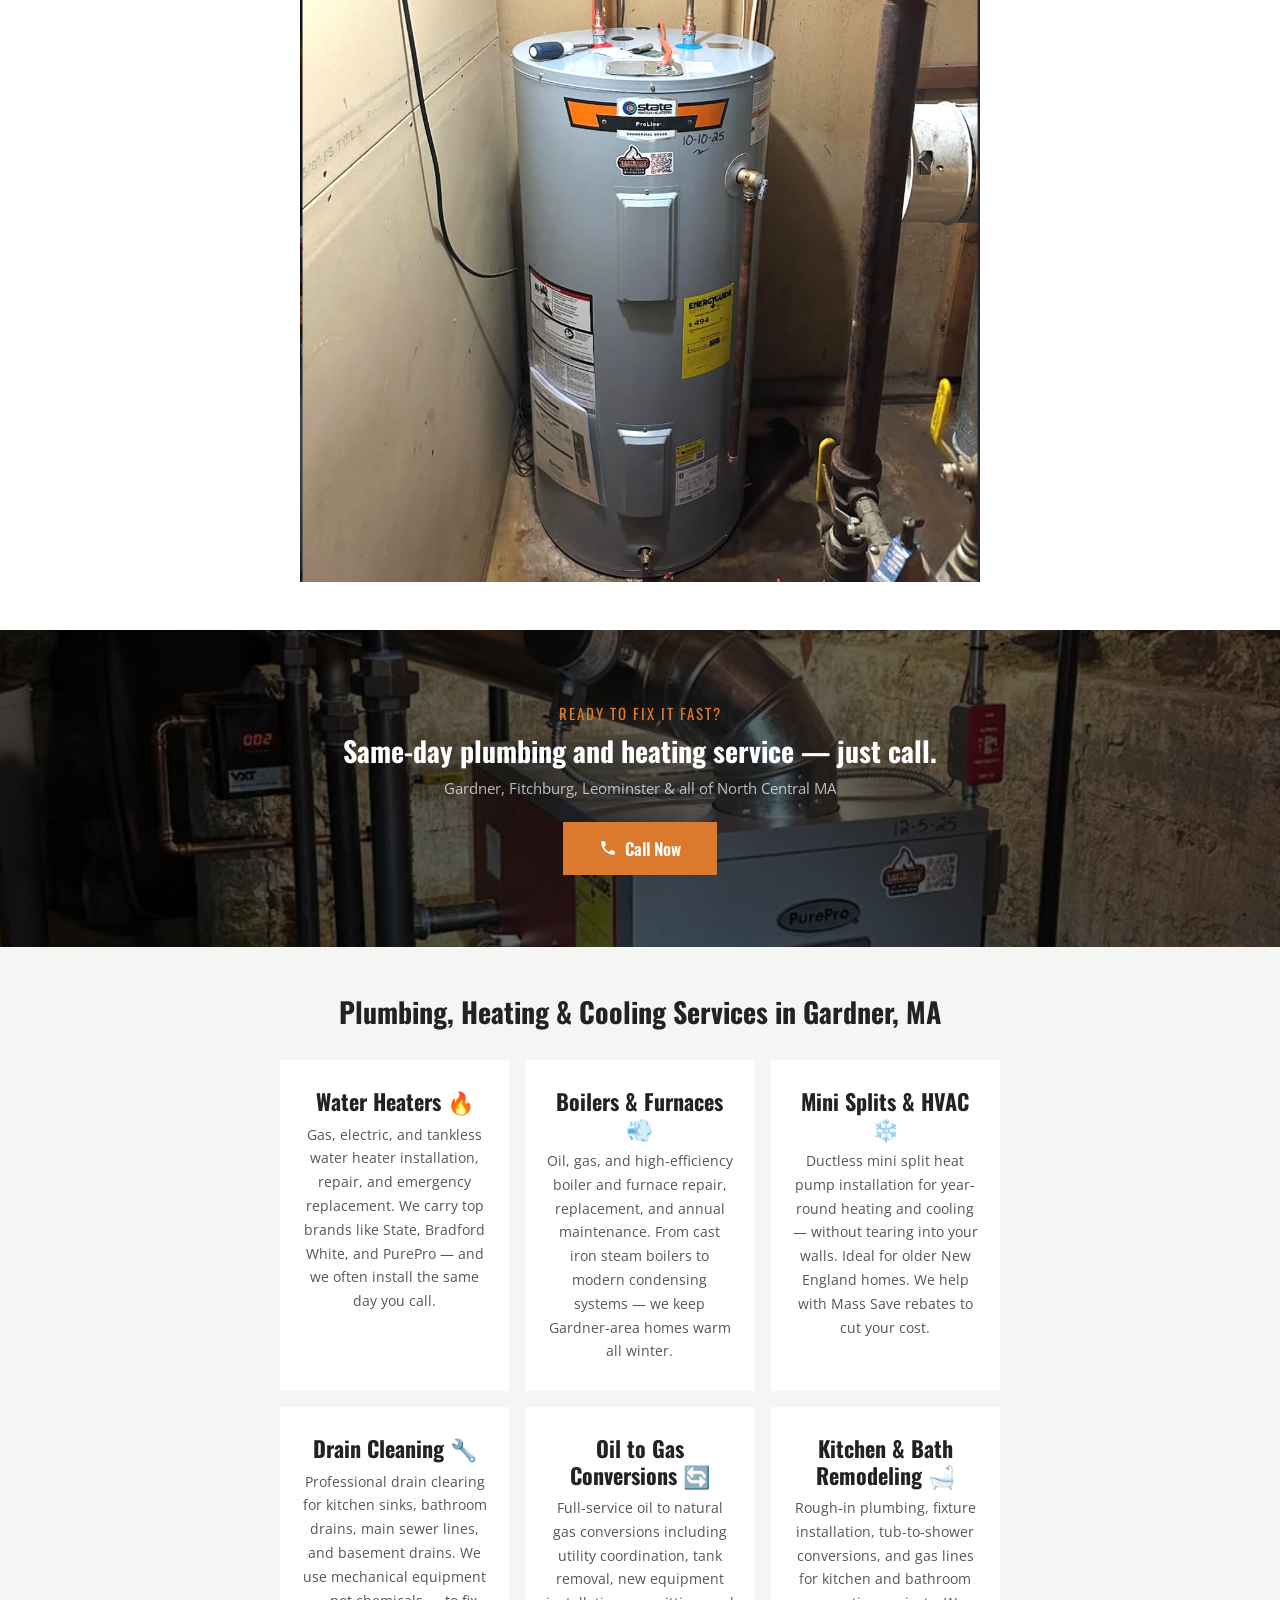
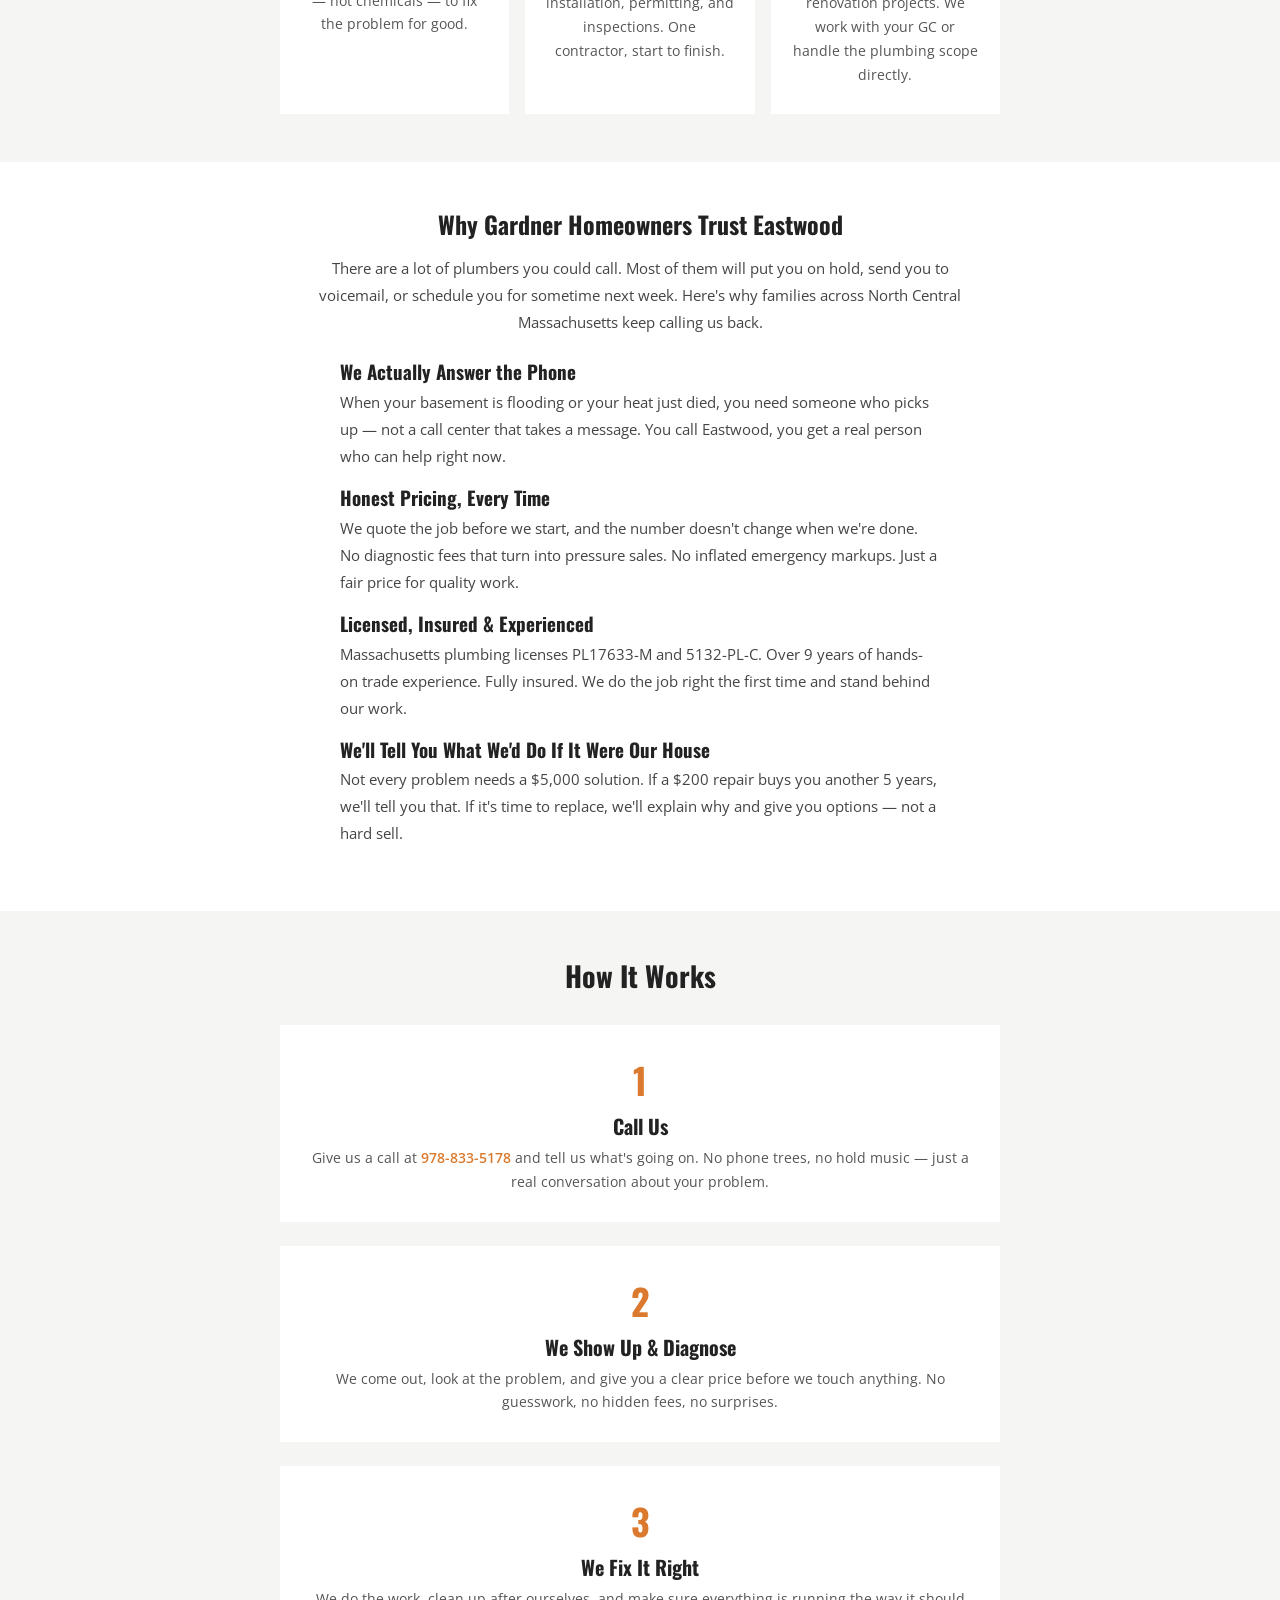
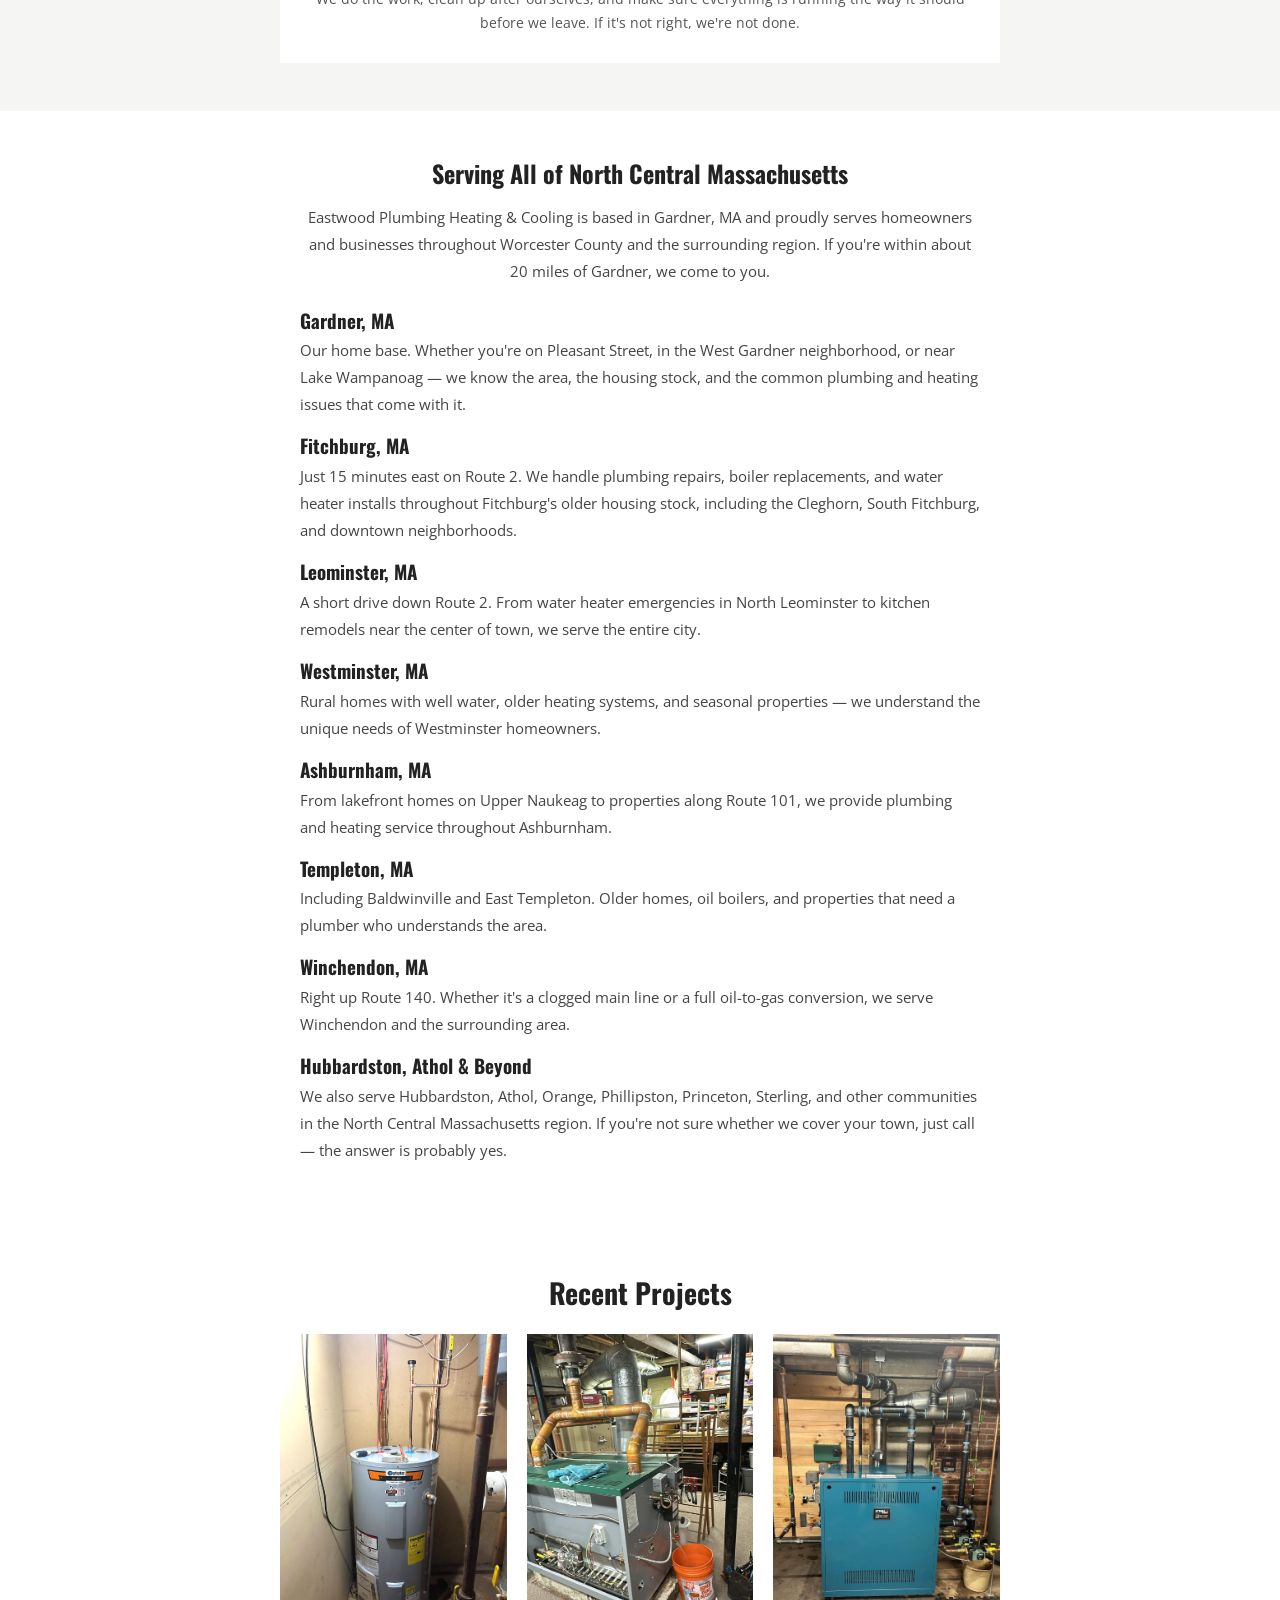
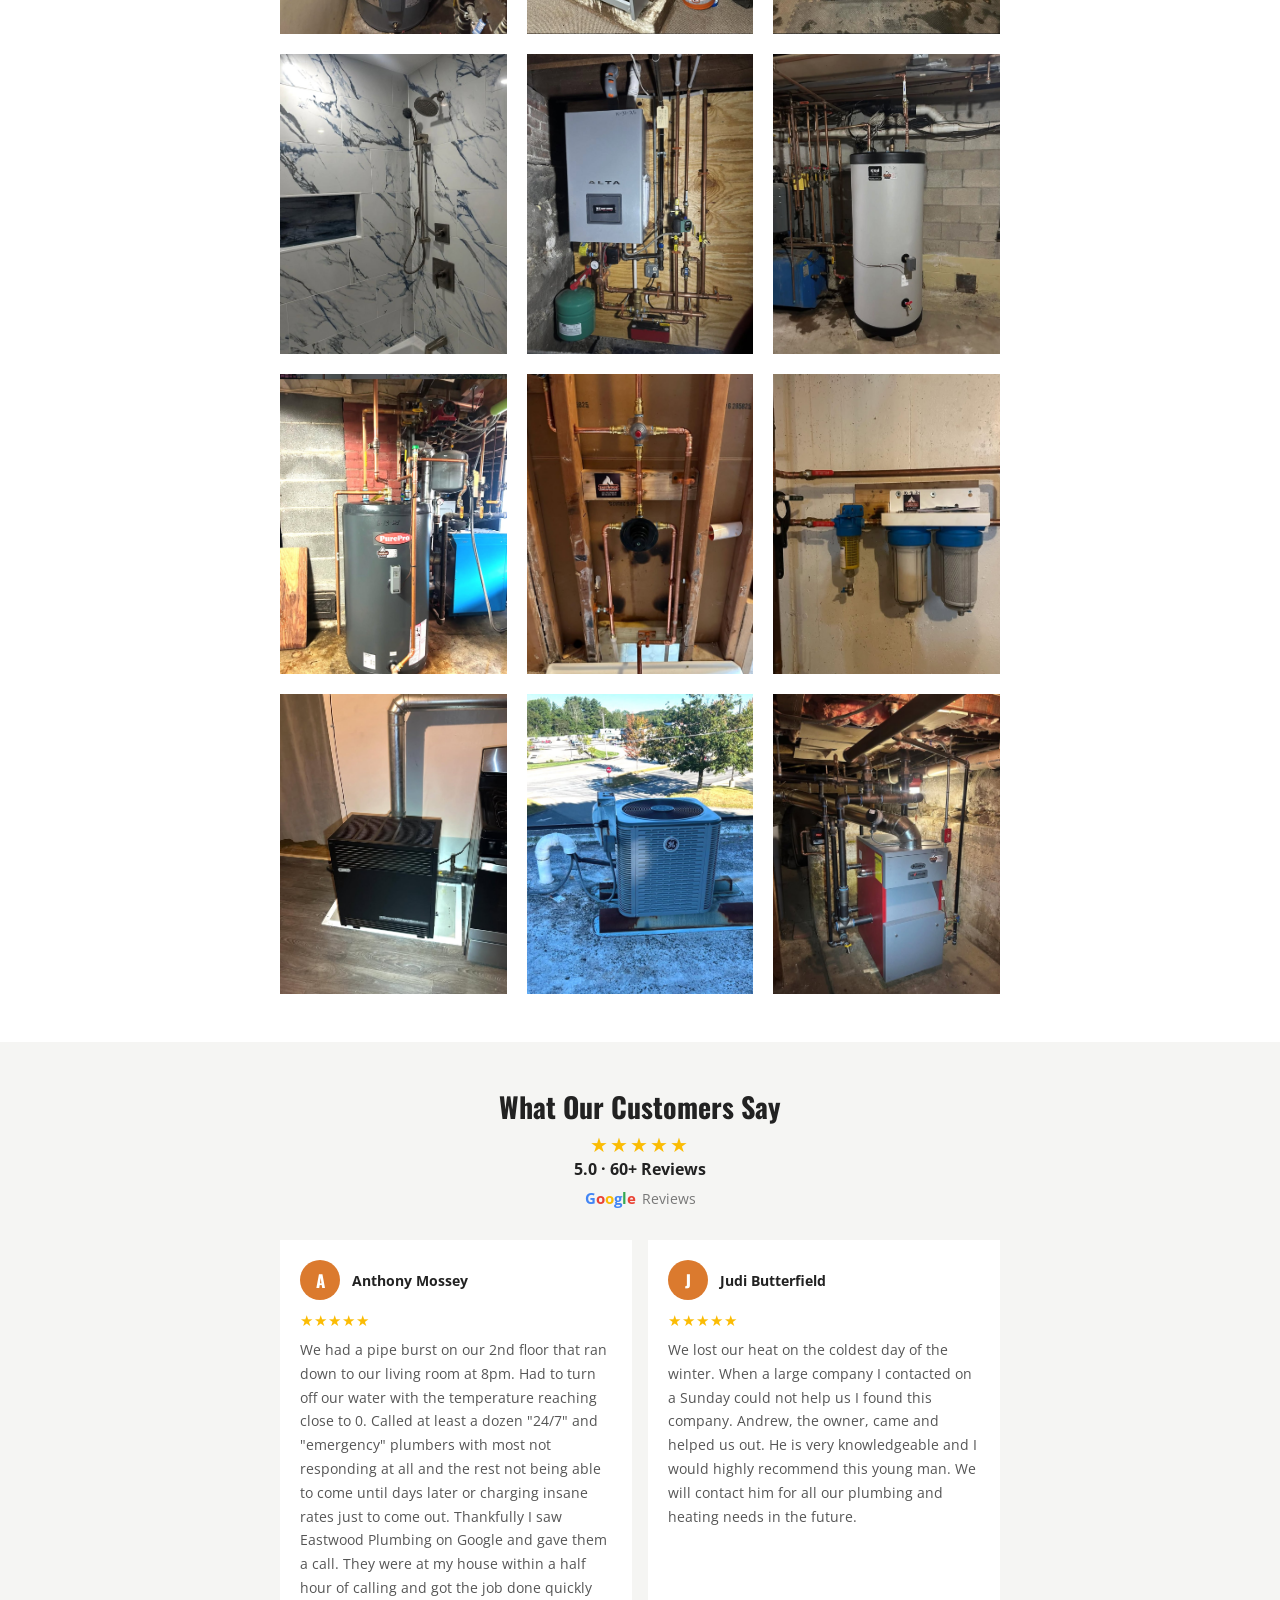
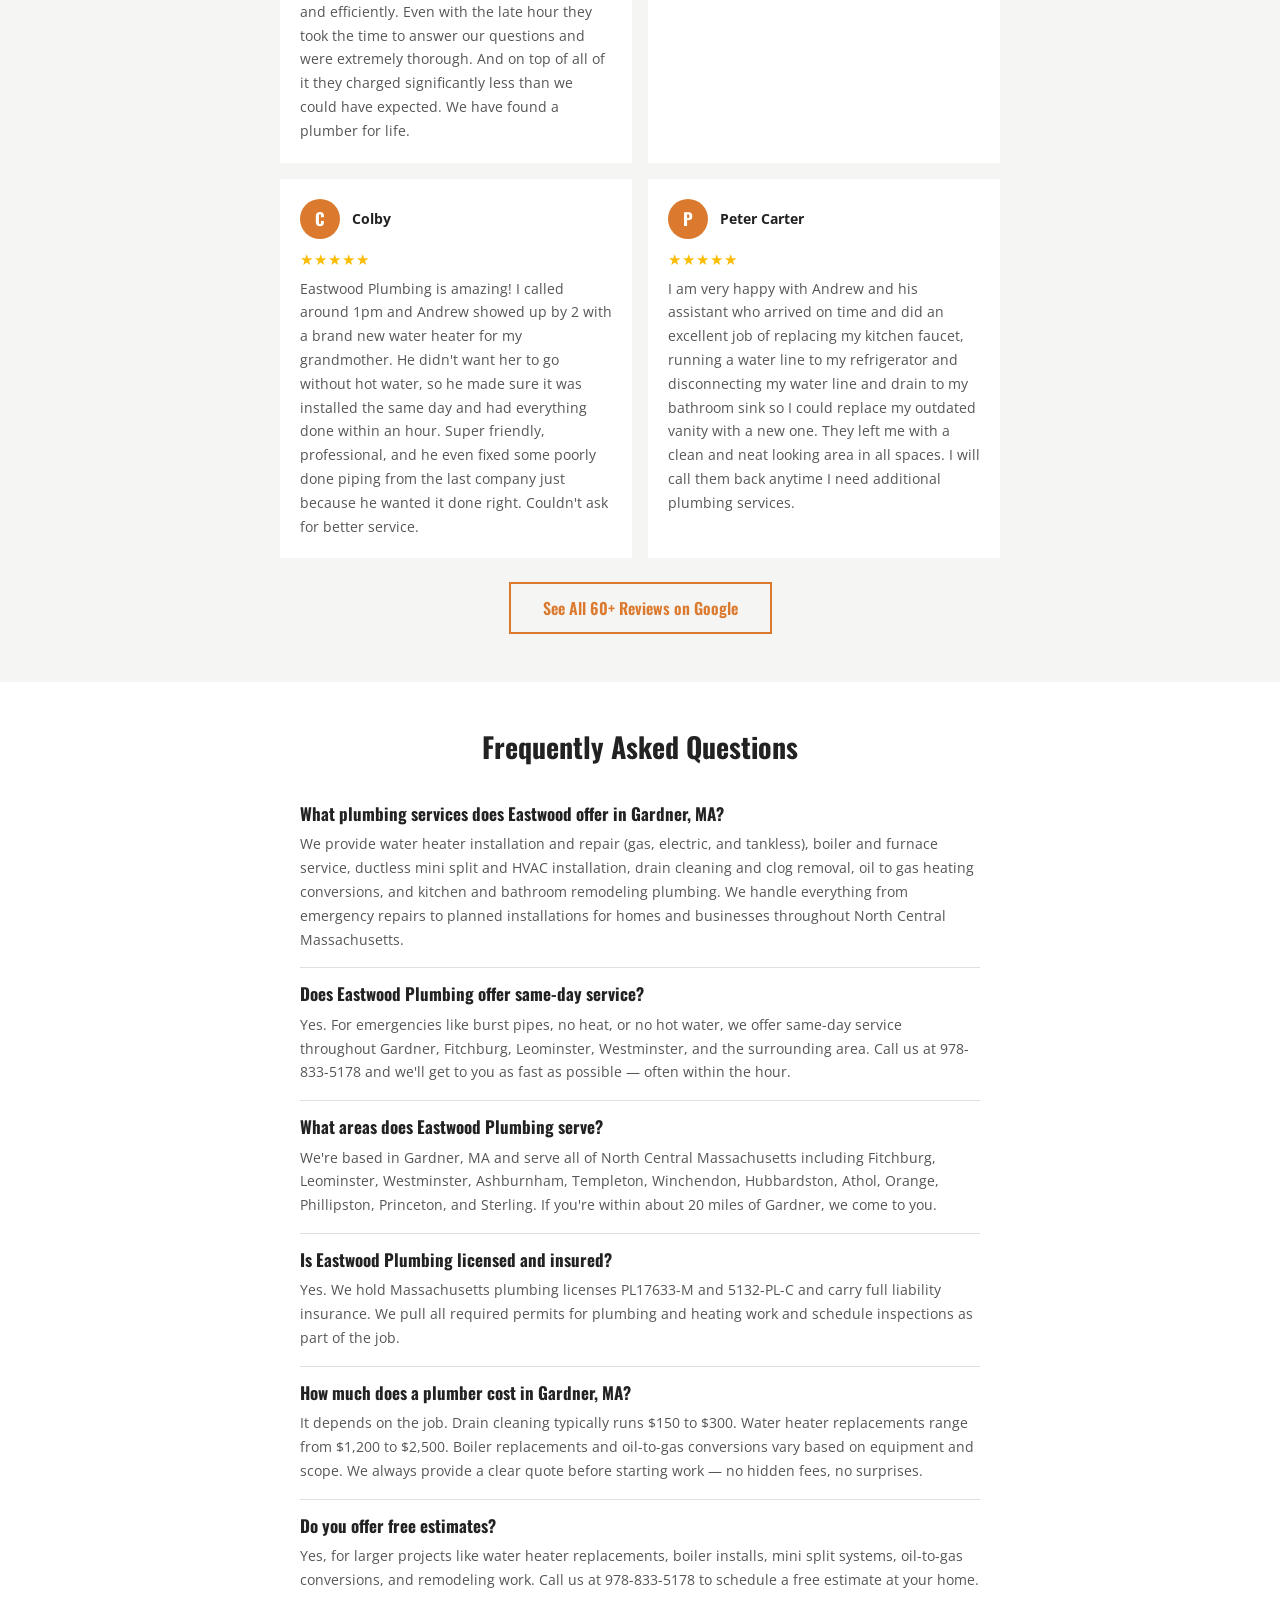
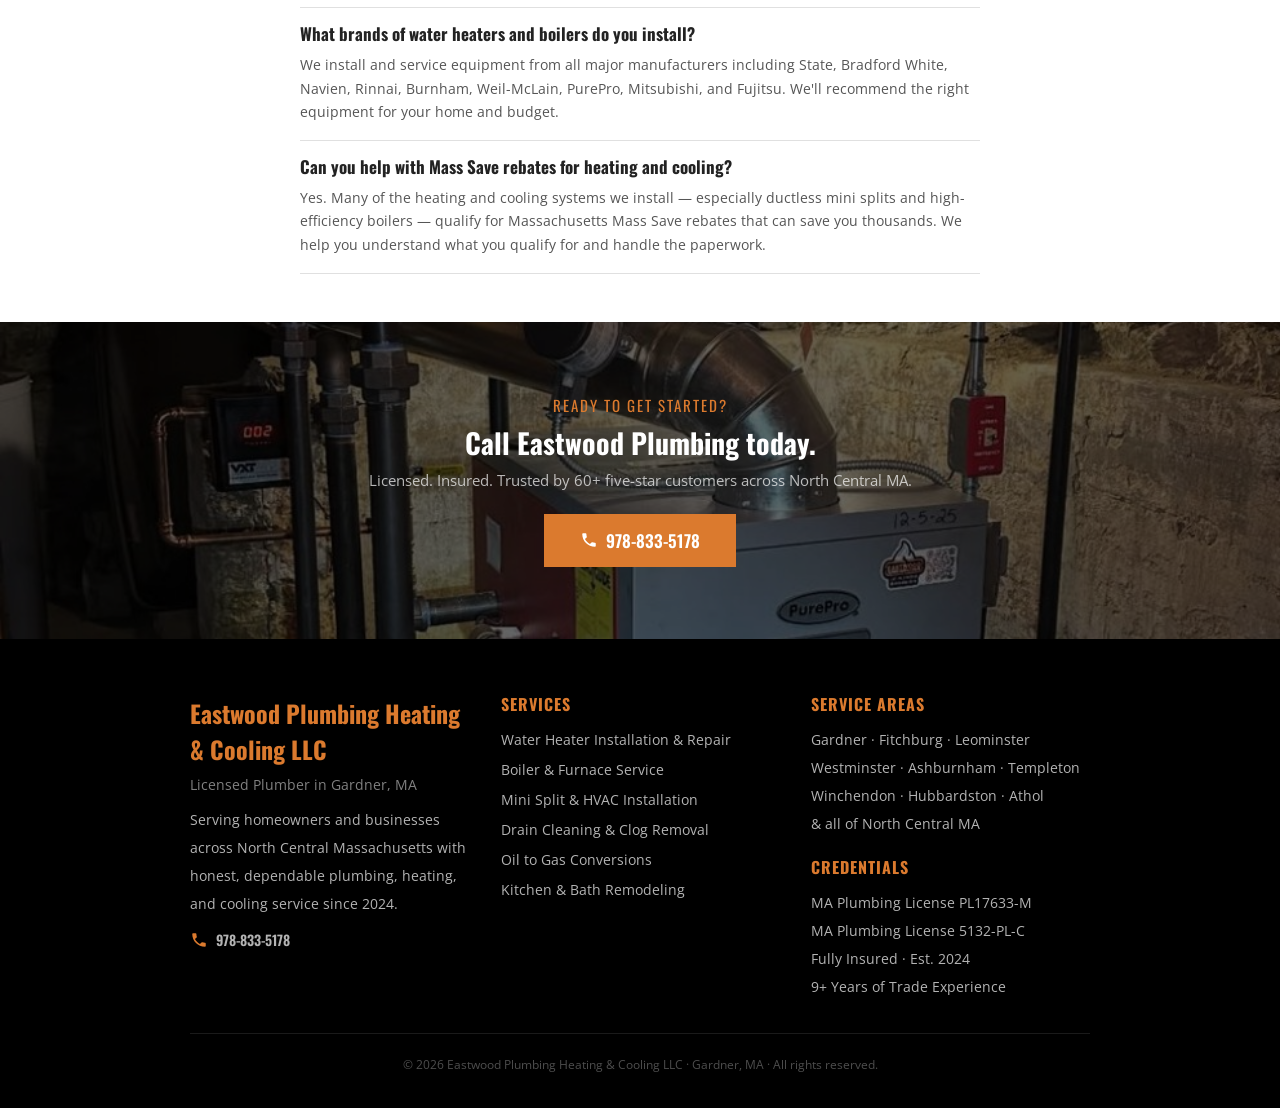
==== commit 01a9b81b: "Match orange to logo color #db7a2e" ====
--- a/index.html
+++ b/index.html
@@ -152,17 +152,17 @@
       <h2 style="font-family:'Oswald',sans-serif;font-size:28px;margin-bottom:32px;">How It Works</h2>
       <div style="display:flex;flex-direction:column;gap:24px;">
         <div style="background:#fff;padding:28px 20px;">
-          <div style="font-family:'Oswald',sans-serif;font-size:36px;color:#da8f1d;font-weight:700;">1</div>
+          <div style="font-family:'Oswald',sans-serif;font-size:36px;color:#db7a2e;font-weight:700;">1</div>
           <h3 style="font-family:'Oswald',sans-serif;font-size:20px;margin:8px 0;">Call Us</h3>
-          <p style="font-size:14px;color:#555;line-height:1.7;">Give us a call at <a href="tel:9788335178" style="color:#da8f1d;font-weight:600;">978-833-5178</a> and tell us what's going on. No phone trees, no hold music — just a real conversation about your problem.</p>
+          <p style="font-size:14px;color:#555;line-height:1.7;">Give us a call at <a href="tel:9788335178" style="color:#db7a2e;font-weight:600;">978-833-5178</a> and tell us what's going on. No phone trees, no hold music — just a real conversation about your problem.</p>
         </div>
         <div style="background:#fff;padding:28px 20px;">
-          <div style="font-family:'Oswald',sans-serif;font-size:36px;color:#da8f1d;font-weight:700;">2</div>
+          <div style="font-family:'Oswald',sans-serif;font-size:36px;color:#db7a2e;font-weight:700;">2</div>
           <h3 style="font-family:'Oswald',sans-serif;font-size:20px;margin:8px 0;">We Show Up & Diagnose</h3>
           <p style="font-size:14px;color:#555;line-height:1.7;">We come out, look at the problem, and give you a clear price before we touch anything. No guesswork, no hidden fees, no surprises.</p>
         </div>
         <div style="background:#fff;padding:28px 20px;">
-          <div style="font-family:'Oswald',sans-serif;font-size:36px;color:#da8f1d;font-weight:700;">3</div>
+          <div style="font-family:'Oswald',sans-serif;font-size:36px;color:#db7a2e;font-weight:700;">3</div>
           <h3 style="font-family:'Oswald',sans-serif;font-size:20px;margin:8px 0;">We Fix It Right</h3>
           <p style="font-size:14px;color:#555;line-height:1.7;">We do the work, clean up after ourselves, and make sure everything is running the way it should before we leave. If it's not right, we're not done.</p>
         </div>
@@ -267,7 +267,7 @@
       </div>
     </div>
     <div style="text-align:center;margin-top:24px;">
-      <a href="https://www.google.com/search?q=Eastwood+Plumbing+%26+Heating+LLC+Reviews" target="_blank" rel="noopener" style="display:inline-block;font-family:'Oswald',sans-serif;font-size:16px;font-weight:600;color:#da8f1d;border:2px solid #da8f1d;padding:12px 32px;">See All 60+ Reviews on Google</a>
+      <a href="https://www.google.com/search?q=Eastwood+Plumbing+%26+Heating+LLC+Reviews" target="_blank" rel="noopener" style="display:inline-block;font-family:'Oswald',sans-serif;font-size:16px;font-weight:600;color:#db7a2e;border:2px solid #db7a2e;padding:12px 32px;">See All 60+ Reviews on Google</a>
     </div>
   </section>
 
@@ -330,7 +330,7 @@
         <div class="footer-tagline">Licensed Plumber in Gardner, MA</div>
         <p>Serving homeowners and businesses across North Central Massachusetts with honest, dependable plumbing, heating, and cooling service since 2024.</p>
         <a href="tel:9788335178" class="footer-phone">
-          <svg width="18" height="18" viewBox="0 0 24 24" fill="#da8f1d"><path d="M6.62 10.79c1.44 2.83 3.76 5.14 6.59 6.59l2.2-2.2c.27-.27.67-.36 1.02-.24 1.12.37 2.33.57 3.57.57.55 0 1 .45 1 1V20c0 .55-.45 1-1 1-9.39 0-17-7.61-17-17 0-.55.45-1 1-1h3.5c.55 0 1 .45 1 1 0 1.25.2 2.45.57 3.57.11.35.03.74-.25 1.02l-2.2 2.2z"/></svg>
+          <svg width="18" height="18" viewBox="0 0 24 24" fill="#db7a2e"><path d="M6.62 10.79c1.44 2.83 3.76 5.14 6.59 6.59l2.2-2.2c.27-.27.67-.36 1.02-.24 1.12.37 2.33.57 3.57.57.55 0 1 .45 1 1V20c0 .55-.45 1-1 1-9.39 0-17-7.61-17-17 0-.55.45-1 1-1h3.5c.55 0 1 .45 1 1 0 1.25.2 2.45.57 3.57.11.35.03.74-.25 1.02l-2.2 2.2z"/></svg>
           978-833-5178
         </a>
       </div>
--- a/styles.css
+++ b/styles.css
@@ -40,7 +40,7 @@
   font-family: 'Oswald', sans-serif;
   font-weight: 700;
   font-size: 14px;
-  border: 2px solid #da8f1d;
+  border: 2px solid #db7a2e;
   border-radius: 4px;
 }
 
@@ -132,20 +132,20 @@
 /* BUTTONS */
 .btn-gold {
   display: inline-block;
-  background: #da8f1d;
+  background: #db7a2e;
   color: #fff;
   font-family: 'Oswald', sans-serif;
   font-size: 17px;
   font-weight: 600;
   padding: 14px 44px;
-  border: 2px solid #da8f1d;
+  border: 2px solid #db7a2e;
 }
 
 .btn-gold-outline {
   display: inline-flex;
   align-items: center;
   gap: 8px;
-  background: #da8f1d;
+  background: #db7a2e;
   color: #fff;
   font-family: 'Oswald', sans-serif;
   font-size: 17px;
@@ -183,7 +183,7 @@
 .cred-icon {
   width: 22px;
   height: 22px;
-  background: #da8f1d;
+  background: #db7a2e;
   border-radius: 50%;
   display: flex;
   align-items: center;
@@ -226,7 +226,7 @@
 .cta-content { position: relative; z-index: 1; }
 
 .cta .eyebrow {
-  color: #da8f1d;
+  color: #db7a2e;
   font-family: 'Oswald', sans-serif;
   font-size: 15px;
   letter-spacing: 2px;
@@ -252,7 +252,7 @@
 .svc { background: #fff; padding: 28px 20px; text-align: center; }
 .svc h3 { font-size: 22px; margin-bottom: 8px; }
 .svc h3 a { color: #222; }
-.svc h3 a:hover { color: #da8f1d; }
+.svc h3 a:hover { color: #db7a2e; }
 .svc p { font-size: 14px; color: #555; line-height: 1.7; }
 
 /* GALLERY */
@@ -320,7 +320,7 @@
   width: 40px;
   height: 40px;
   border-radius: 50%;
-  background: #da8f1d;
+  background: #db7a2e;
   color: #fff;
   display: flex;
   align-items: center;
@@ -379,7 +379,7 @@
   color: #222;
 }
 
-.other-services-list a:hover { color: #da8f1d; }
+.other-services-list a:hover { color: #db7a2e; }
 
 /* FOOTER */
 .footer {
@@ -401,7 +401,7 @@
   font-family: 'Oswald', sans-serif;
   font-size: 24px;
   font-weight: 700;
-  color: #da8f1d;
+  color: #db7a2e;
   margin-bottom: 8px;
 }
 
@@ -414,7 +414,7 @@
 .footer-col h4 {
   font-family: 'Oswald', sans-serif;
   font-size: 16px;
-  color: #da8f1d;
+  color: #db7a2e;
   text-transform: uppercase;
   letter-spacing: 1px;
   margin-bottom: 12px;
@@ -427,7 +427,7 @@
   color: rgba(255,255,255,0.7);
 }
 
-.footer-col a:hover { color: #da8f1d; }
+.footer-col a:hover { color: #db7a2e; }
 
 .footer-phone {
   display: inline-flex;
@@ -436,7 +436,7 @@
   font-family: 'Oswald', sans-serif;
   font-size: 22px;
   font-weight: 600;
-  color: #da8f1d;
+  color: #db7a2e;
   margin-top: 8px;
 }
 
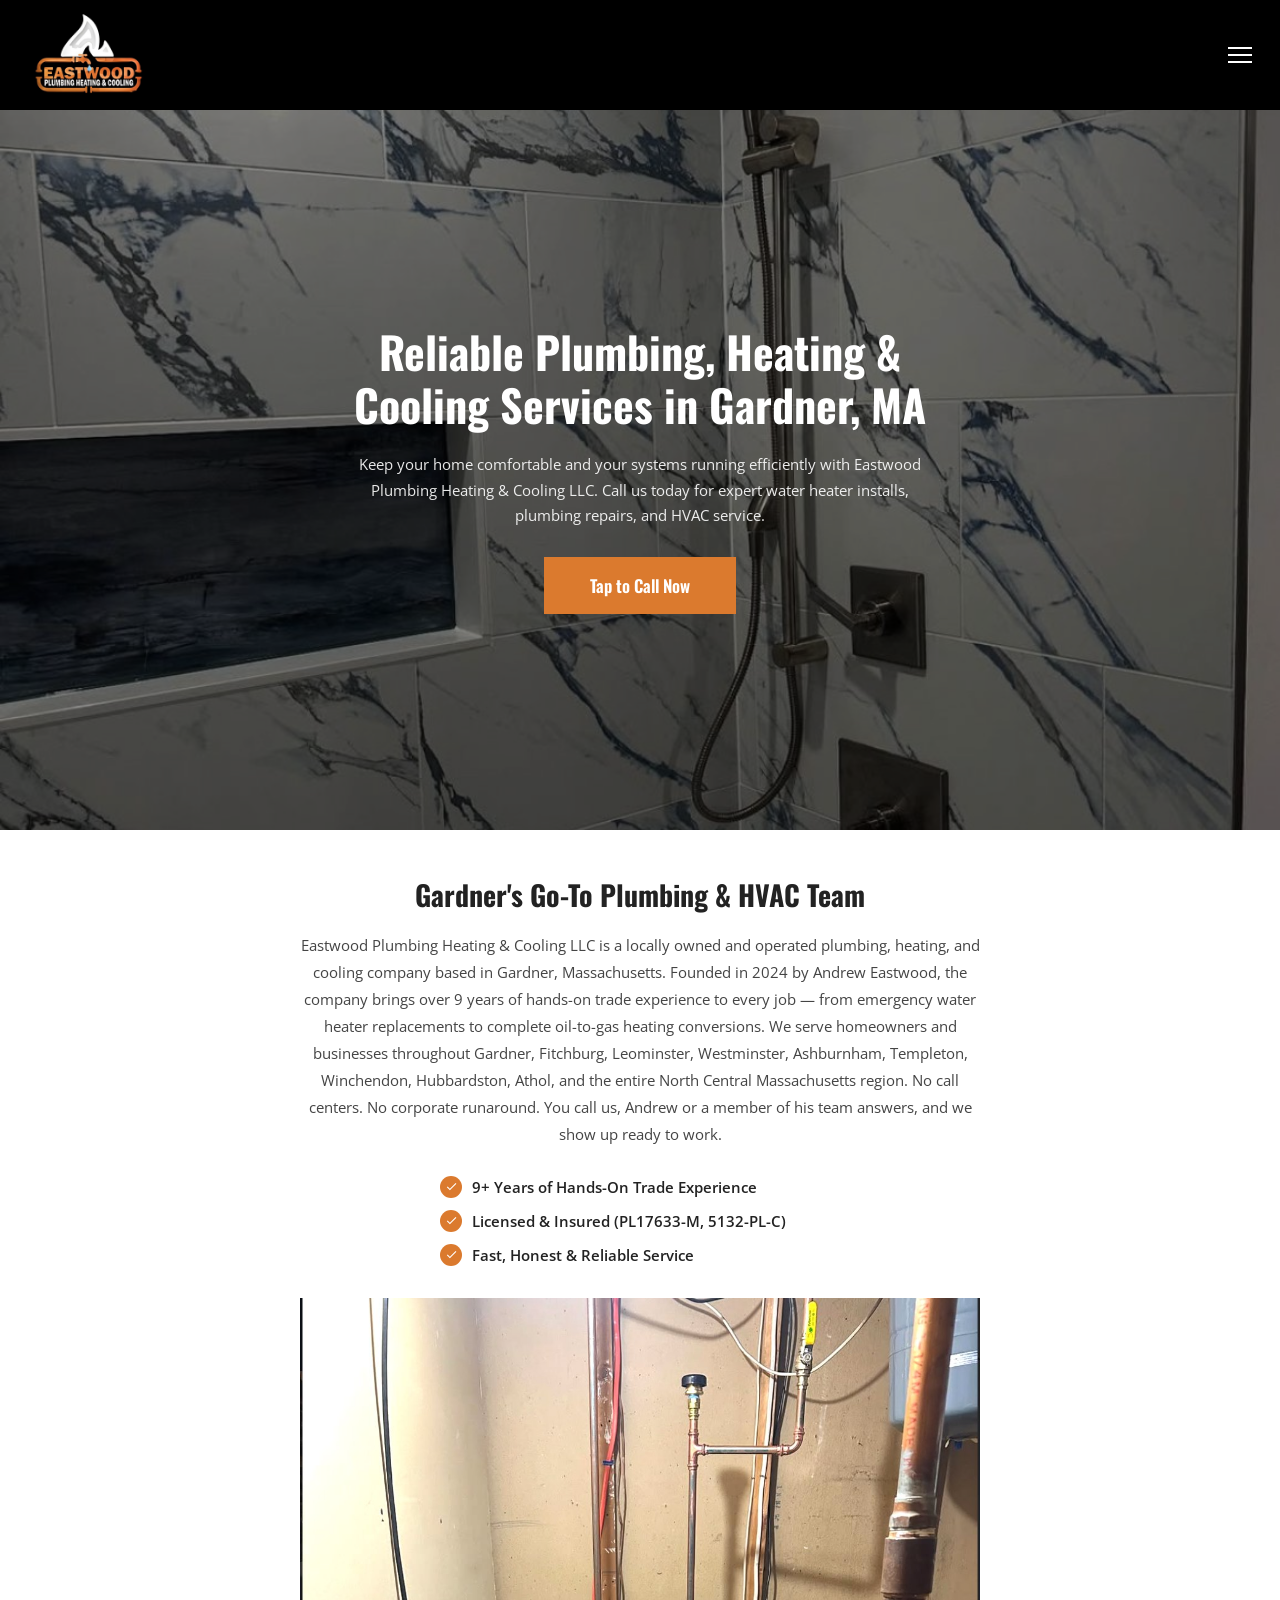
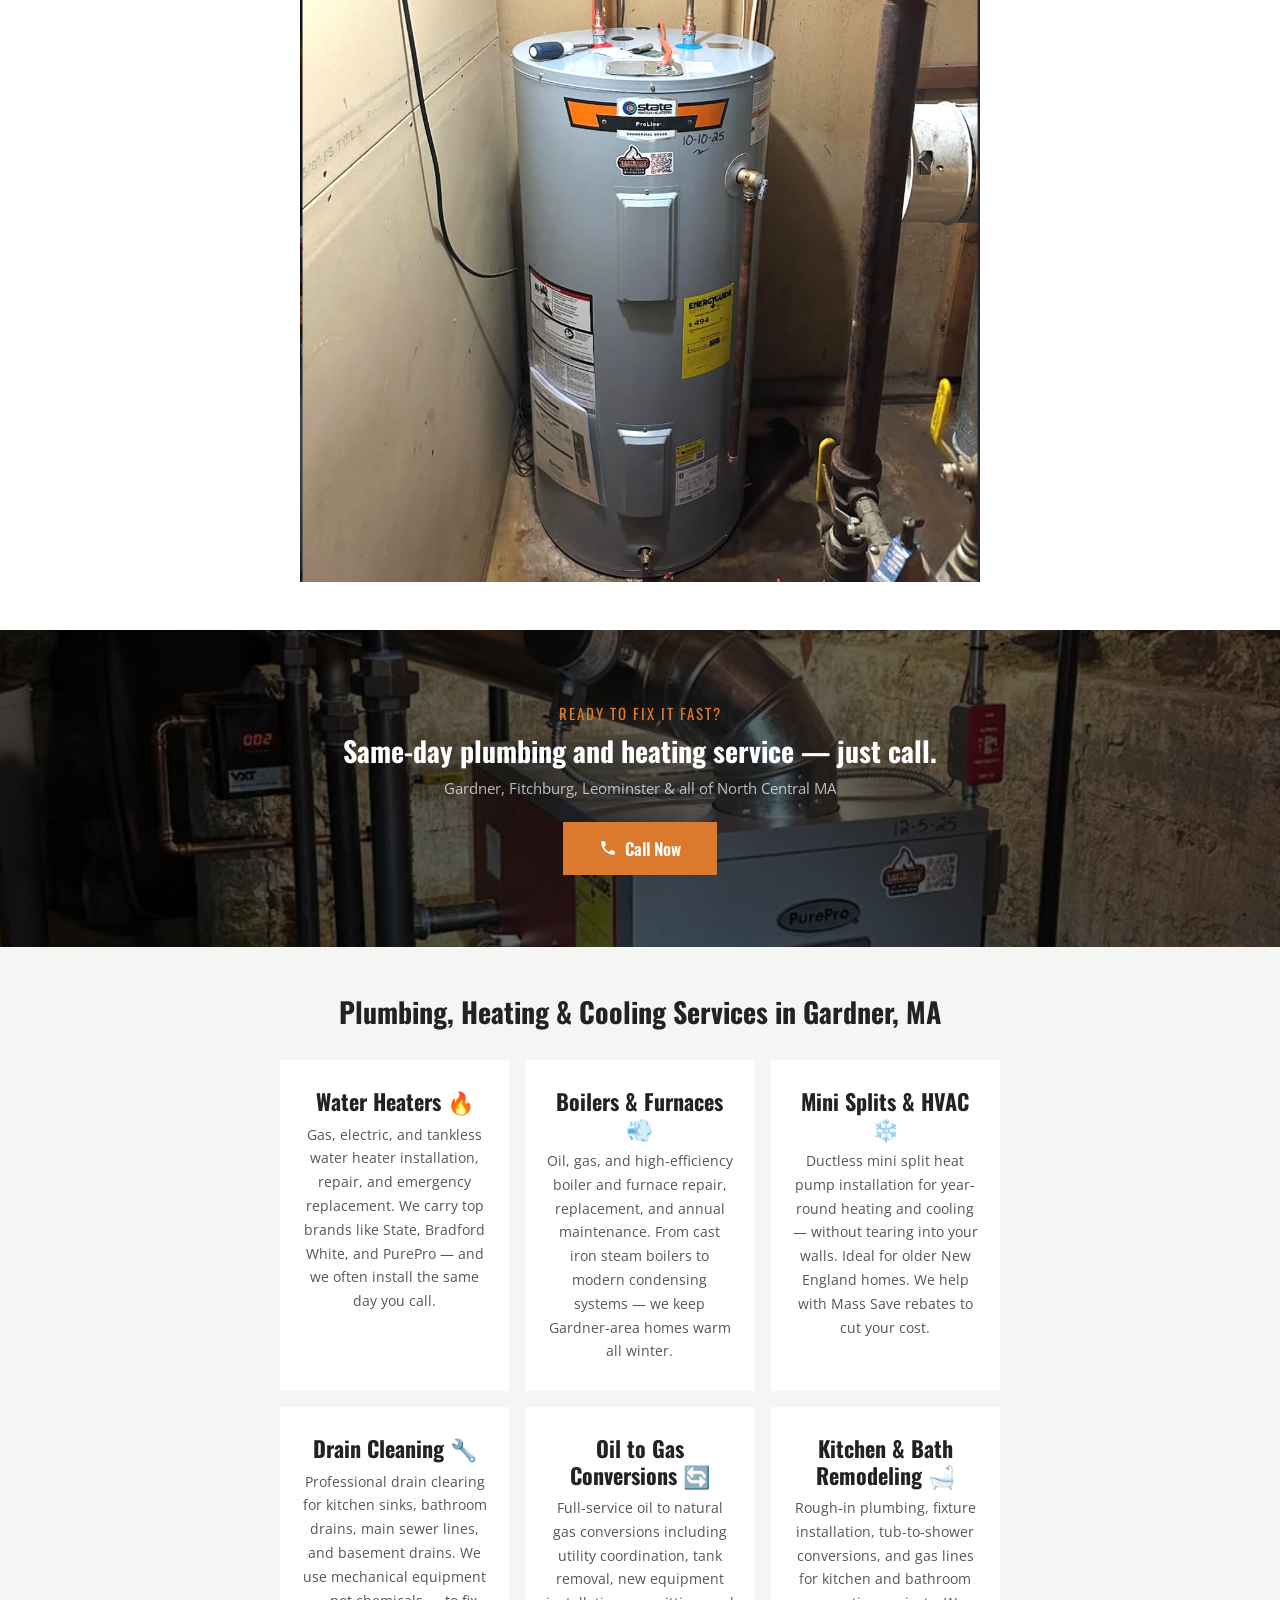
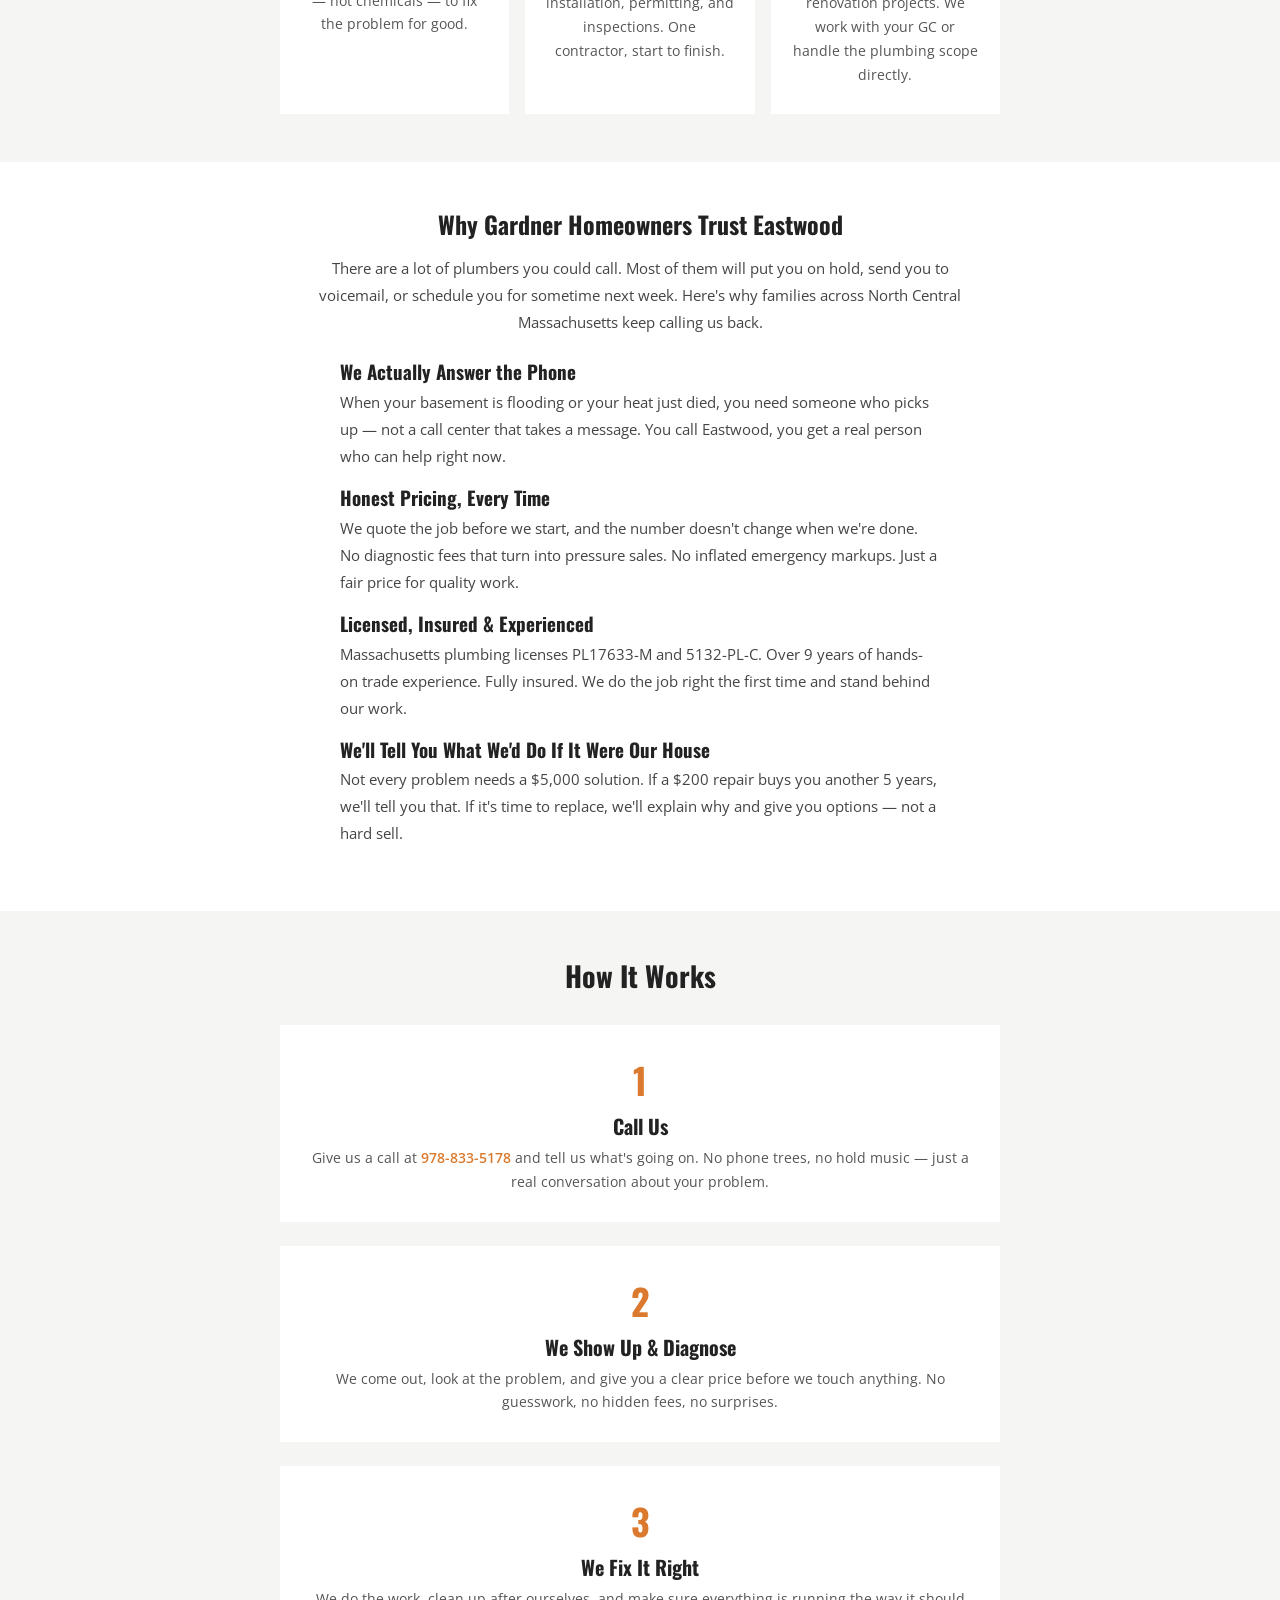
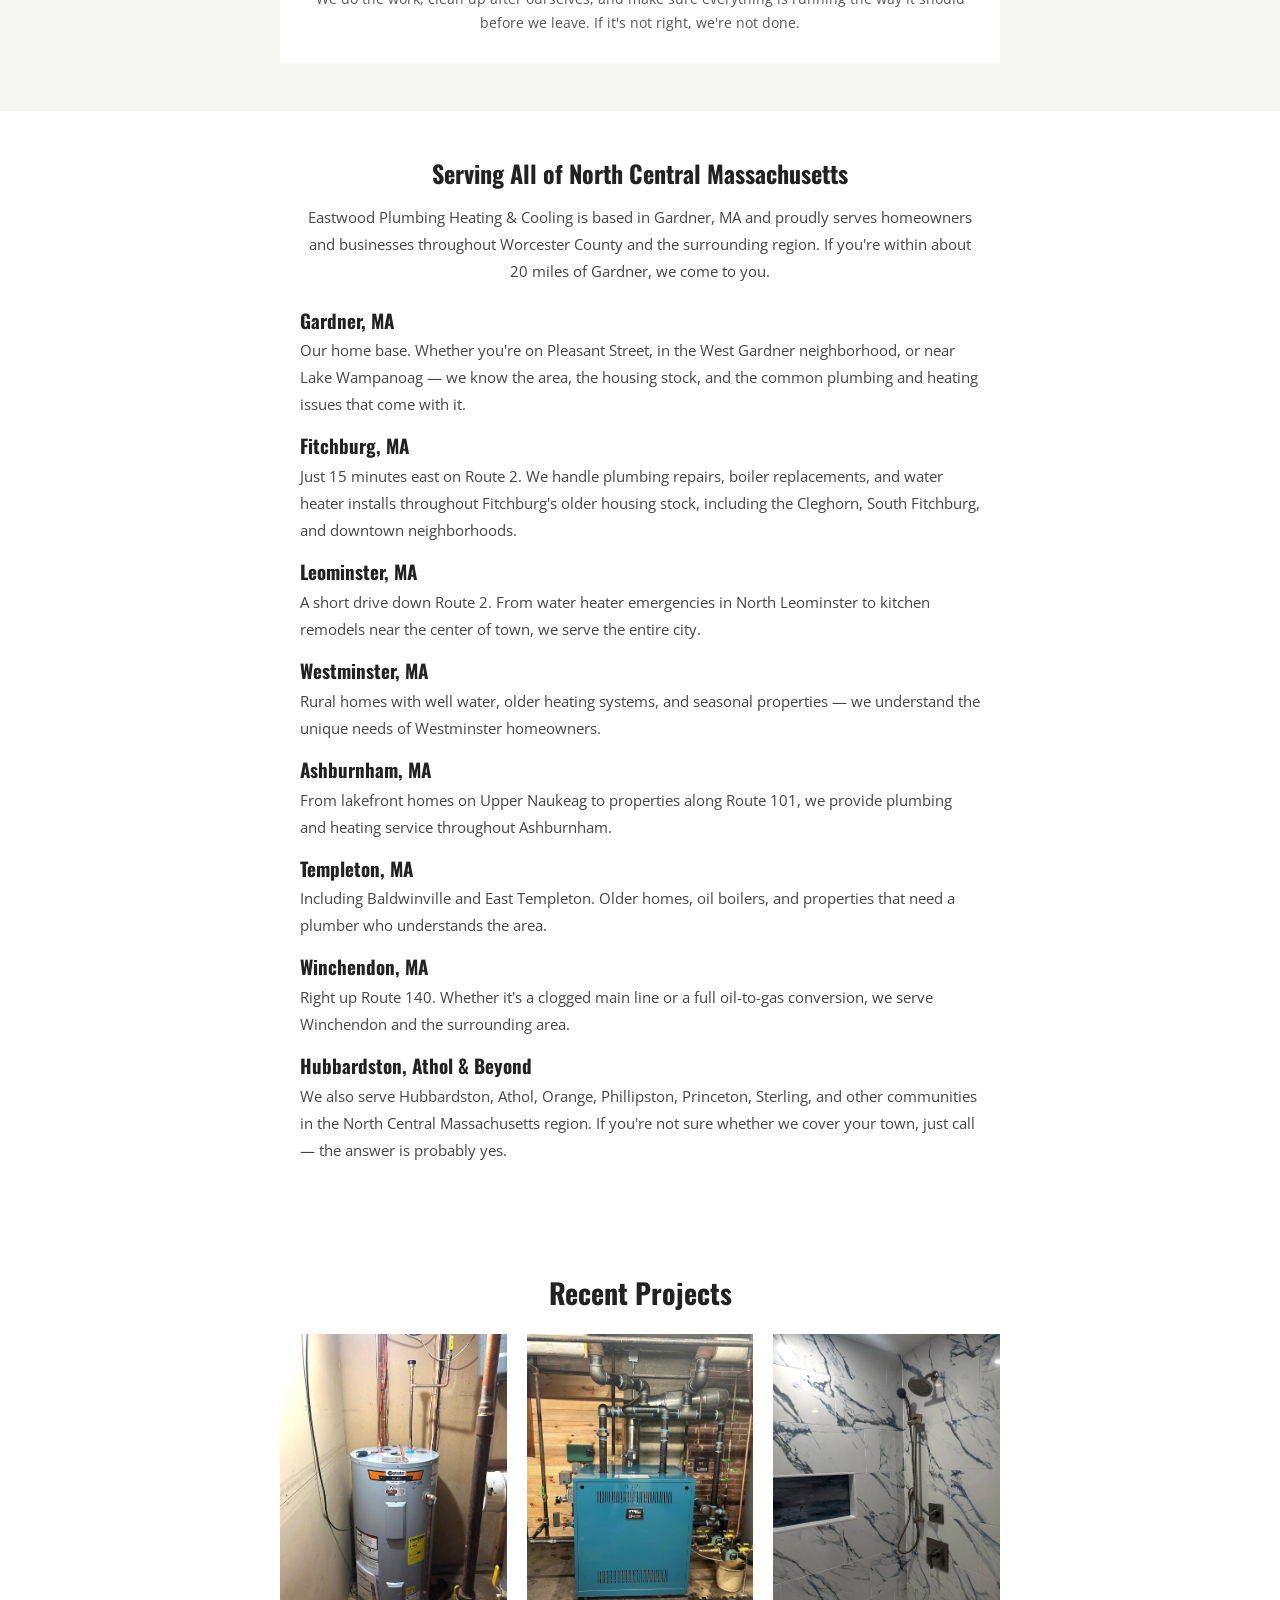
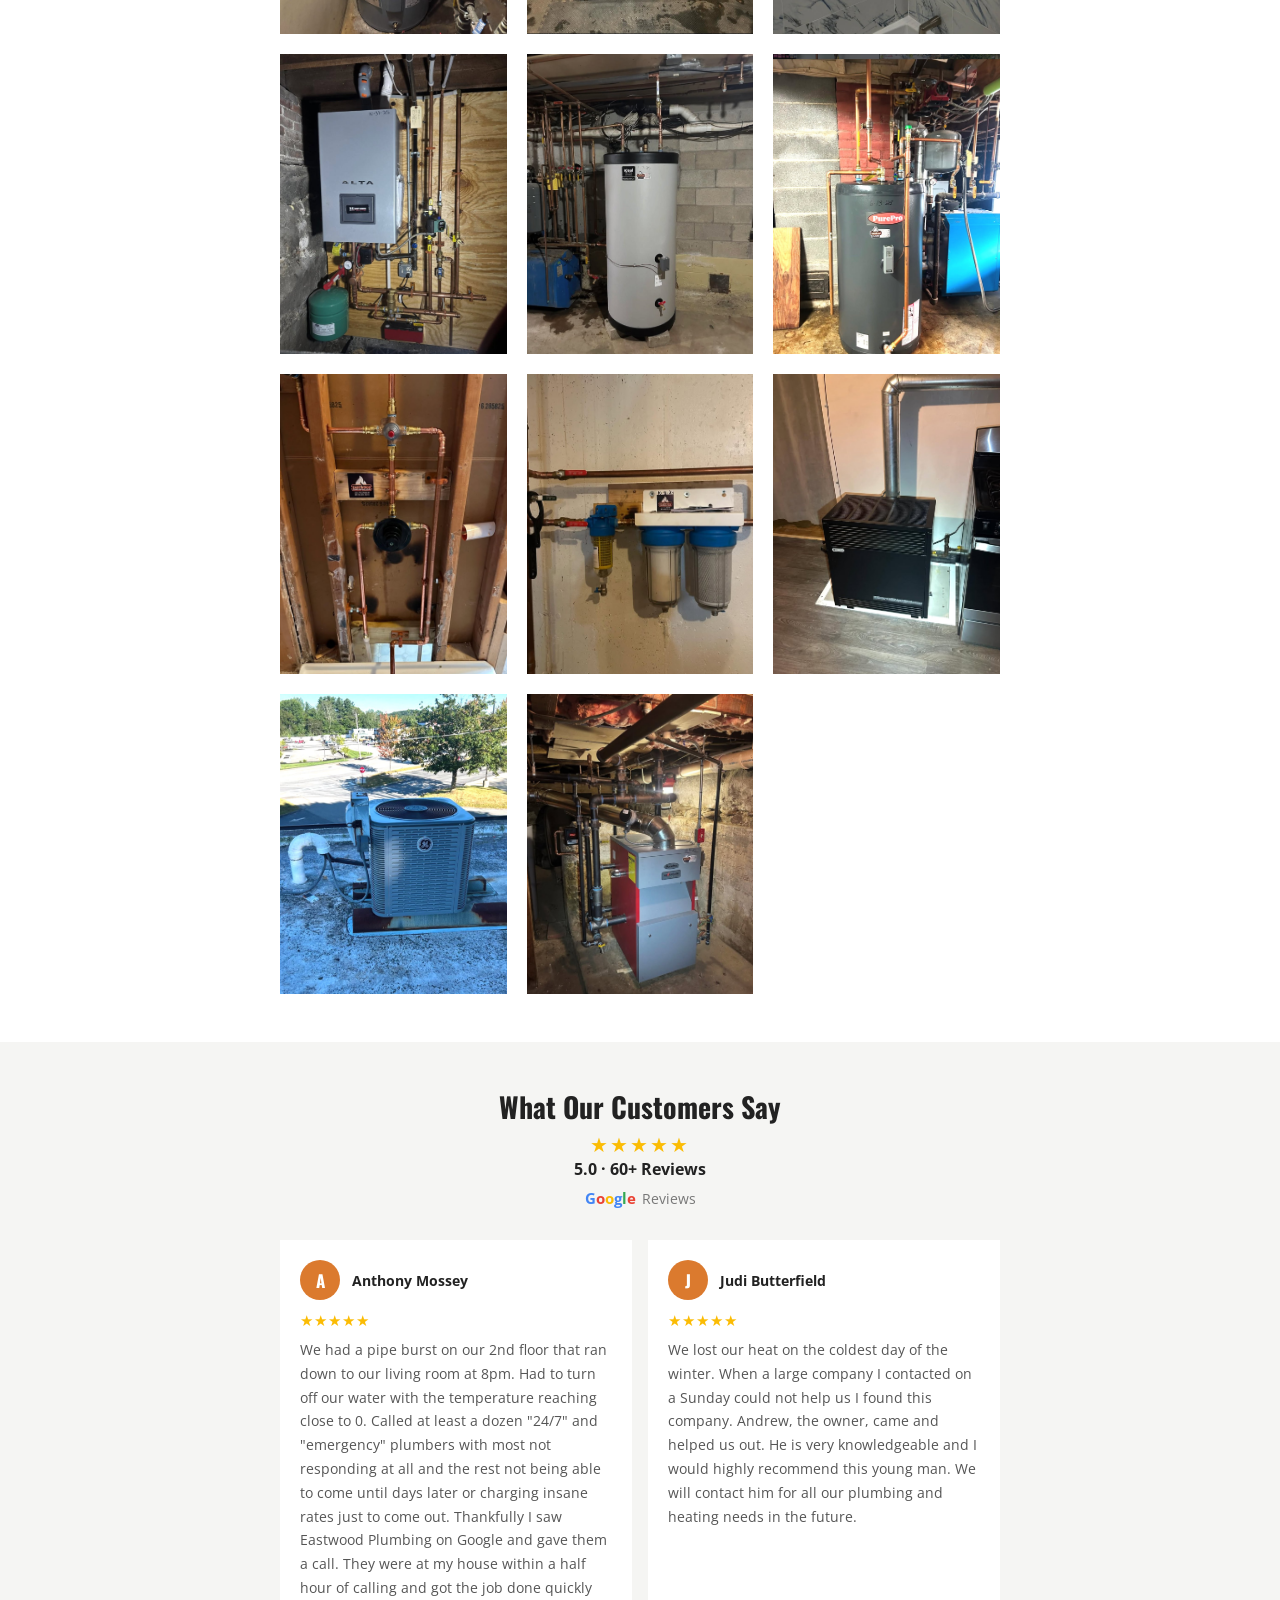
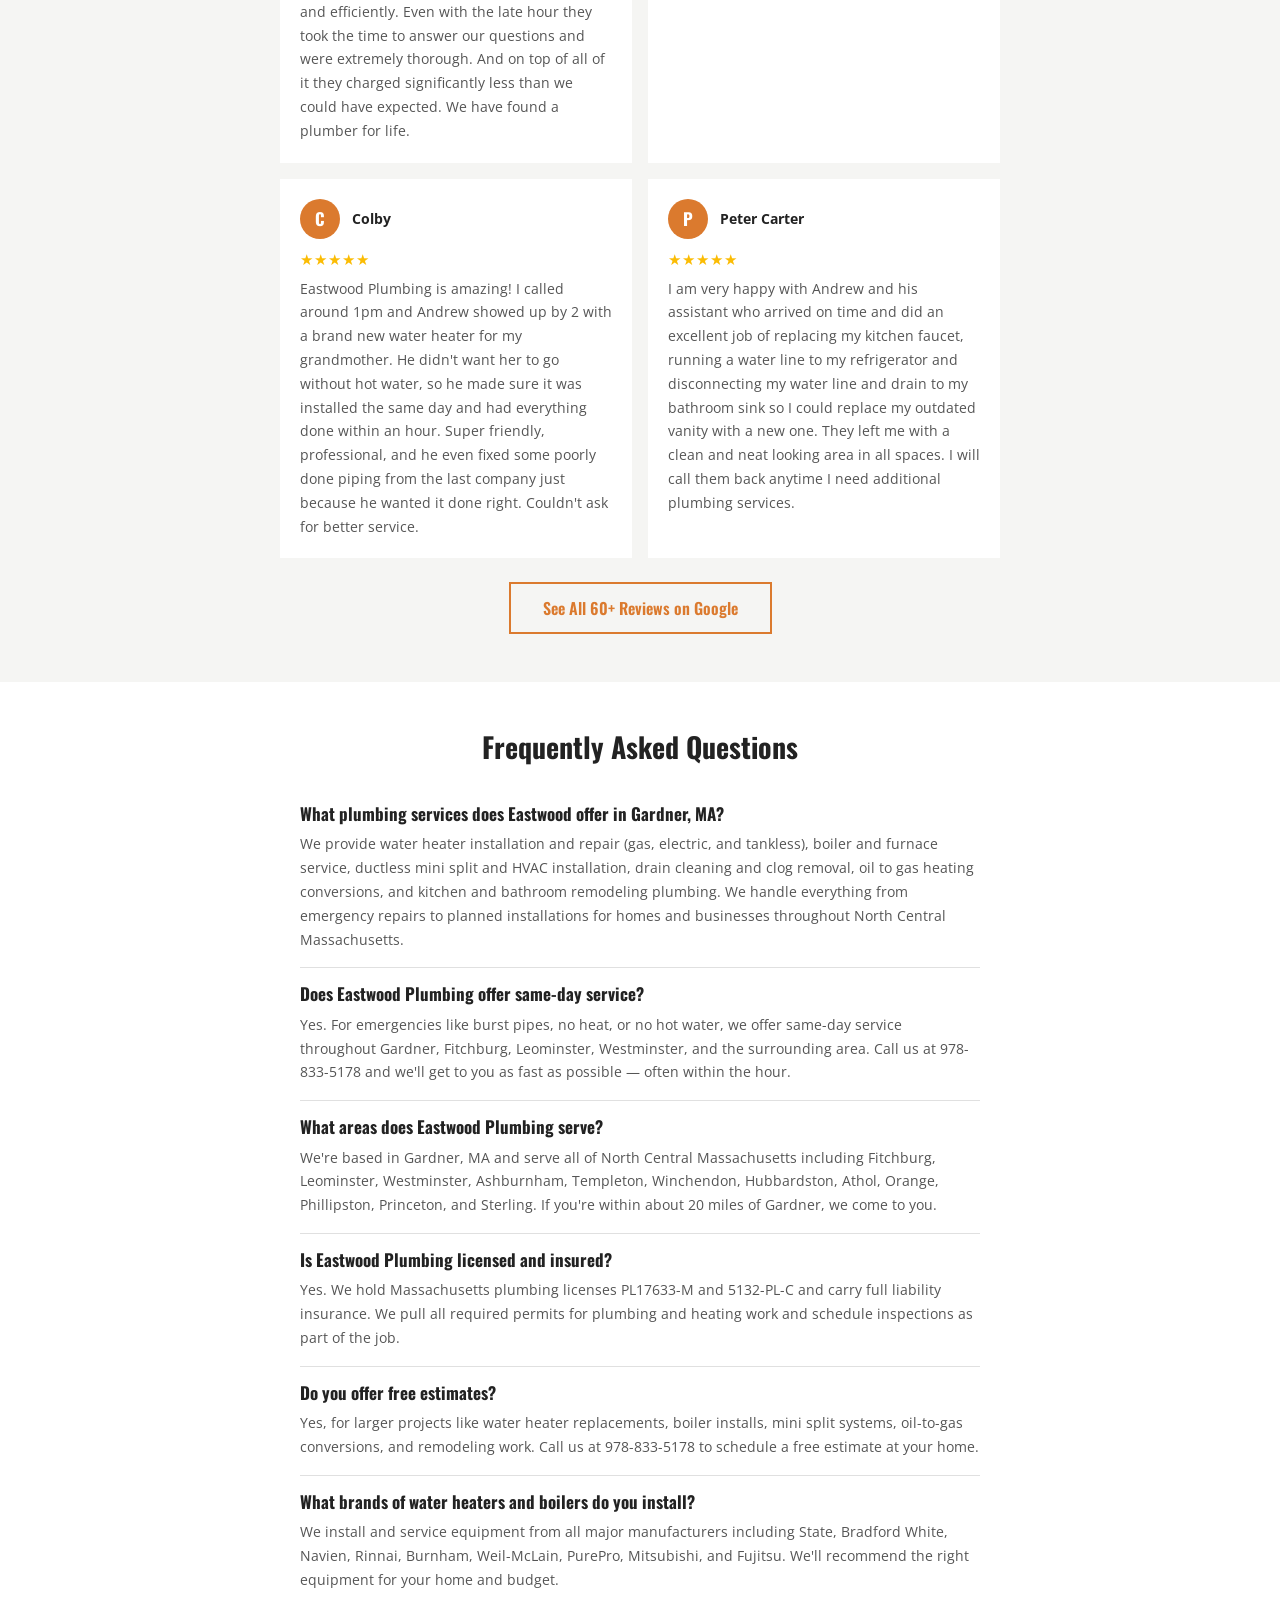
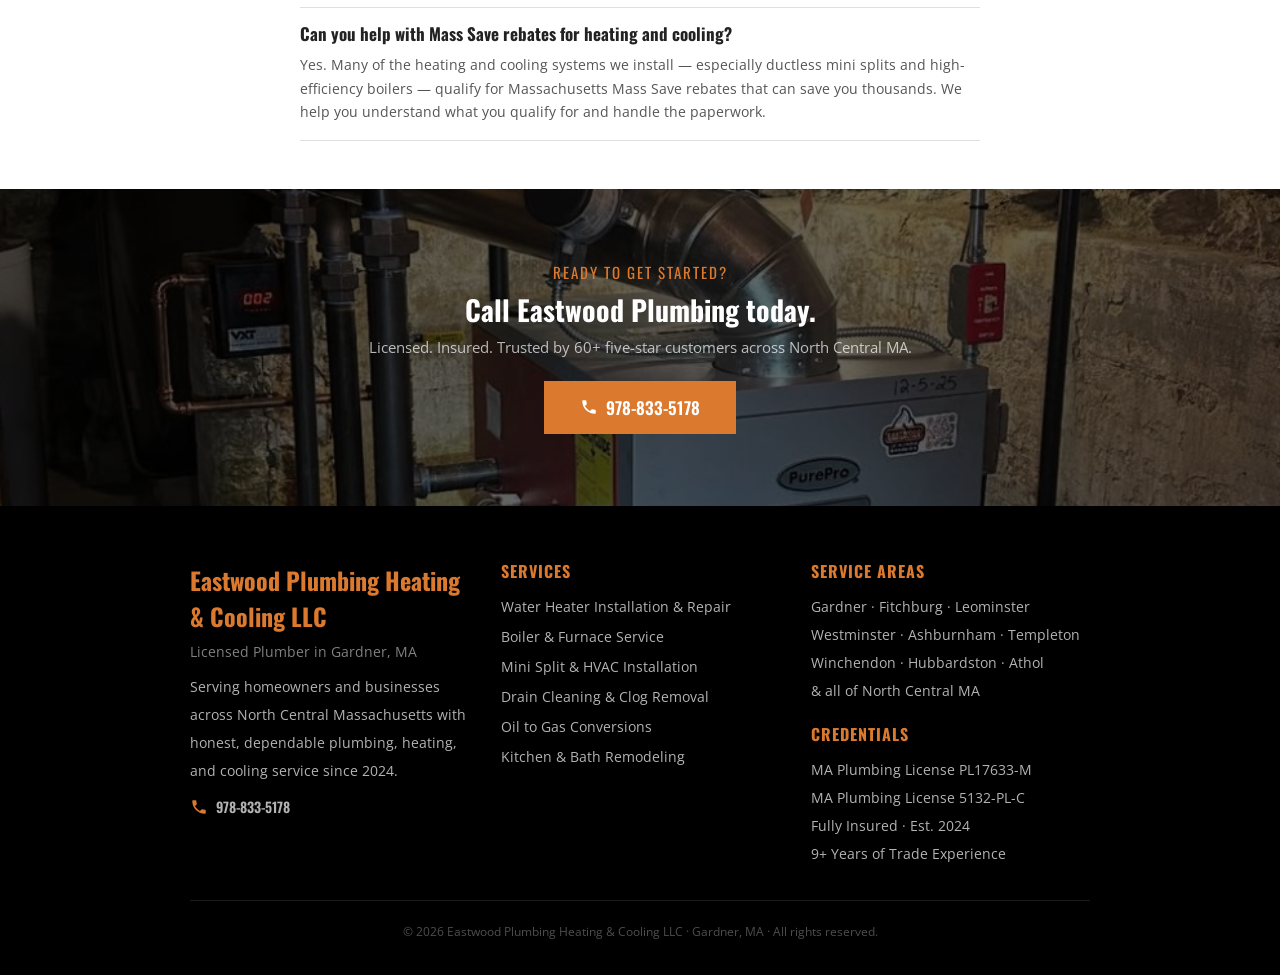
==== commit 4119ccf9: "Remove boiler-install photo (green/gray with bucket)" ====
--- a/index.html
+++ b/index.html
@@ -207,7 +207,6 @@
     <h2>Recent Projects</h2>
     <div class="gallery-list">
       <img src="images/water-heater-install.png" alt="State ProLine water heater installation in Gardner, MA">
-      <img src="images/boiler-install.png" alt="Boiler installation with copper piping in Gardner, MA">
       <img src="images/steammax-boiler.png" alt="US Boiler SteamMax steam boiler installed by Eastwood Plumbing">
       <img src="images/hero.png" alt="Custom marble tile shower remodel in Gardner, MA">
       <img src="images/alta-wall-boiler.png" alt="Alta wall-hung high-efficiency boiler installation">
@@ -289,10 +288,6 @@
     <div class="faq-item">
       <h3>Is Eastwood Plumbing licensed and insured?</h3>
       <p>Yes. We hold Massachusetts plumbing licenses PL17633-M and 5132-PL-C and carry full liability insurance. We pull all required permits for plumbing and heating work and schedule inspections as part of the job.</p>
-    </div>
-    <div class="faq-item">
-      <h3>How much does a plumber cost in Gardner, MA?</h3>
-      <p>It depends on the job. Drain cleaning typically runs $150 to $300. Water heater replacements range from $1,200 to $2,500. Boiler replacements and oil-to-gas conversions vary based on equipment and scope. We always provide a clear quote before starting work — no hidden fees, no surprises.</p>
     </div>
     <div class="faq-item">
       <h3>Do you offer free estimates?</h3>
@@ -366,7 +361,6 @@
       {"@type": "Question", "name": "Does Eastwood Plumbing offer same-day service?", "acceptedAnswer": {"@type": "Answer", "text": "Yes. For emergencies like burst pipes, no heat, or no hot water, we offer same-day service throughout Gardner, Fitchburg, Leominster, Westminster, and the surrounding area."}},
       {"@type": "Question", "name": "What areas does Eastwood Plumbing serve?", "acceptedAnswer": {"@type": "Answer", "text": "We serve all of North Central Massachusetts including Gardner, Fitchburg, Leominster, Westminster, Ashburnham, Templeton, Winchendon, Hubbardston, Athol, Orange, Phillipston, Princeton, and Sterling."}},
       {"@type": "Question", "name": "Is Eastwood Plumbing licensed and insured?", "acceptedAnswer": {"@type": "Answer", "text": "Yes. We hold Massachusetts plumbing licenses PL17633-M and 5132-PL-C and carry full liability insurance."}},
-      {"@type": "Question", "name": "How much does a plumber cost in Gardner, MA?", "acceptedAnswer": {"@type": "Answer", "text": "Drain cleaning typically runs $150 to $300. Water heater replacements range from $1,200 to $2,500. Boiler replacements and oil-to-gas conversions vary based on equipment and scope. We always provide a clear quote before starting work."}},
       {"@type": "Question", "name": "Do you offer free estimates?", "acceptedAnswer": {"@type": "Answer", "text": "Yes, for larger projects like water heater replacements, boiler installs, mini split systems, oil-to-gas conversions, and remodeling work."}},
       {"@type": "Question", "name": "Can you help with Mass Save rebates?", "acceptedAnswer": {"@type": "Answer", "text": "Yes. Many heating and cooling systems we install qualify for Massachusetts Mass Save rebates that can save you thousands. We help you understand what you qualify for and handle the paperwork."}}
     ]
